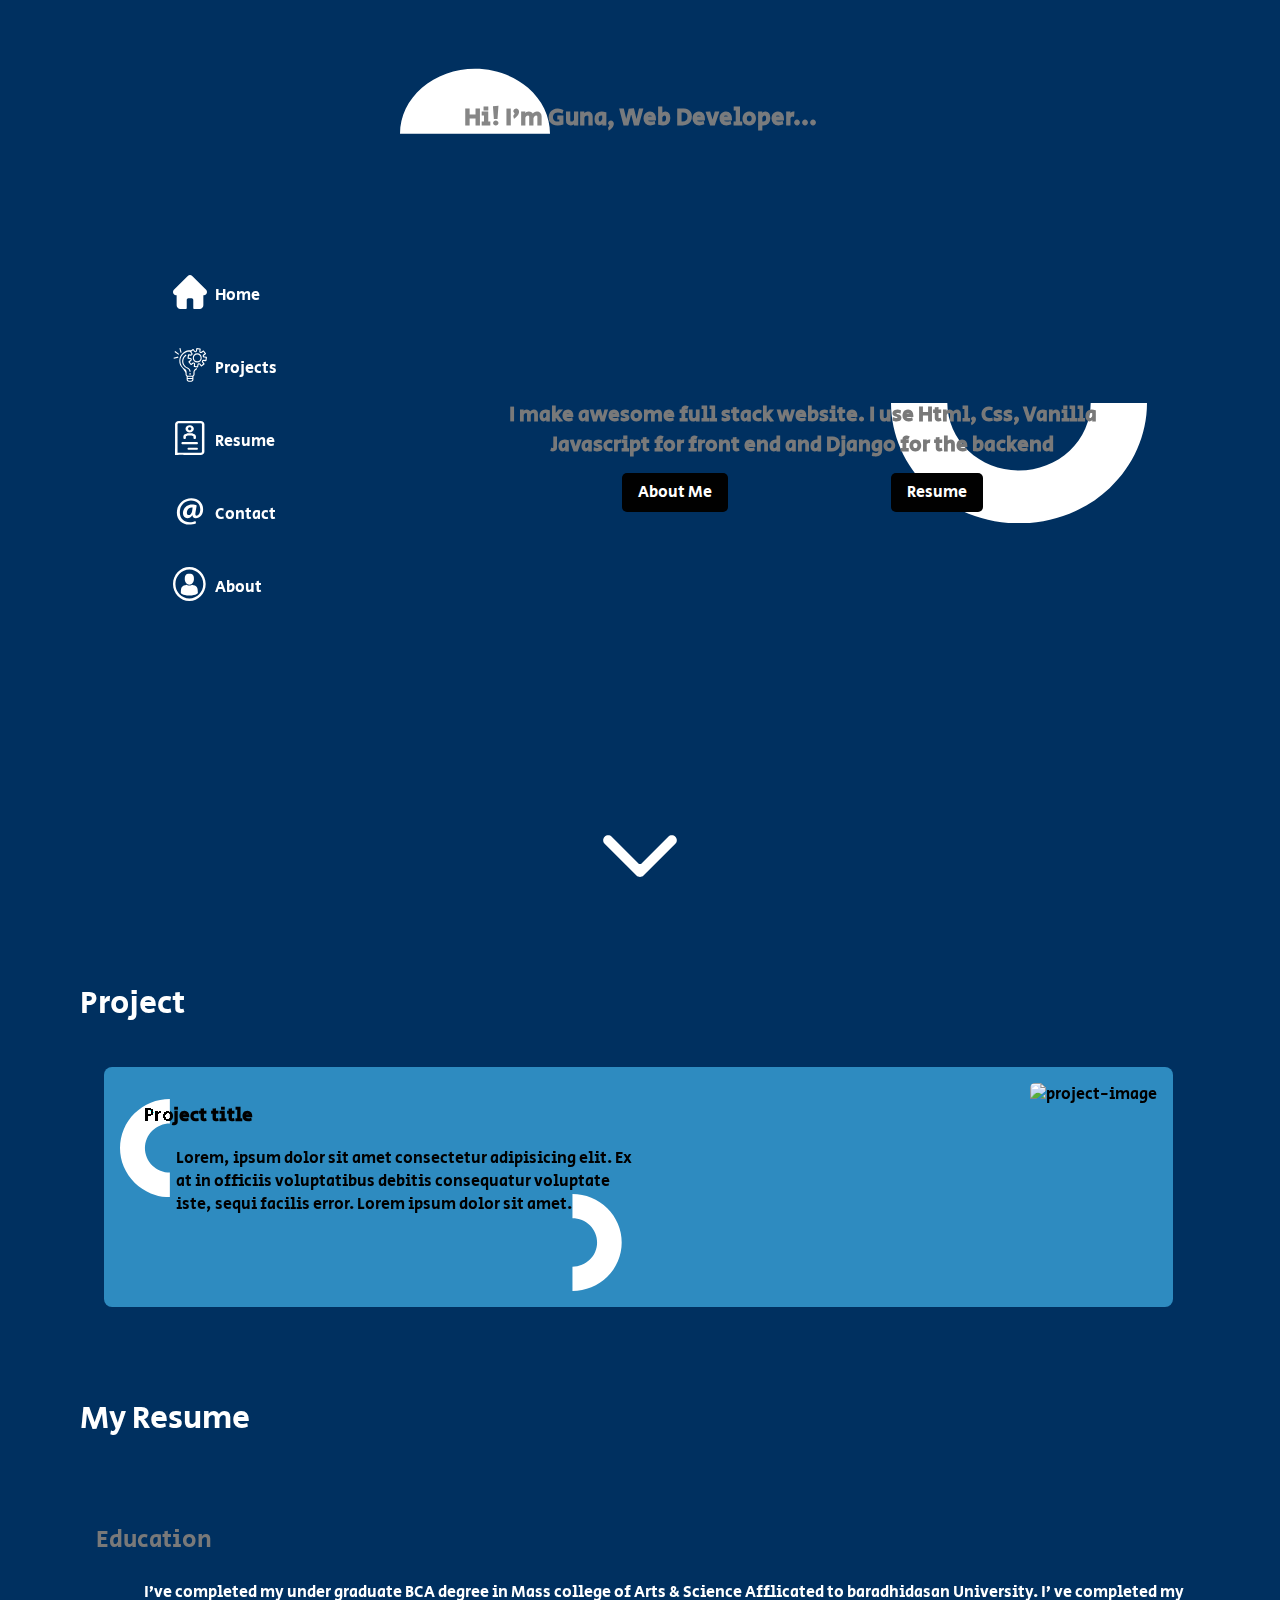
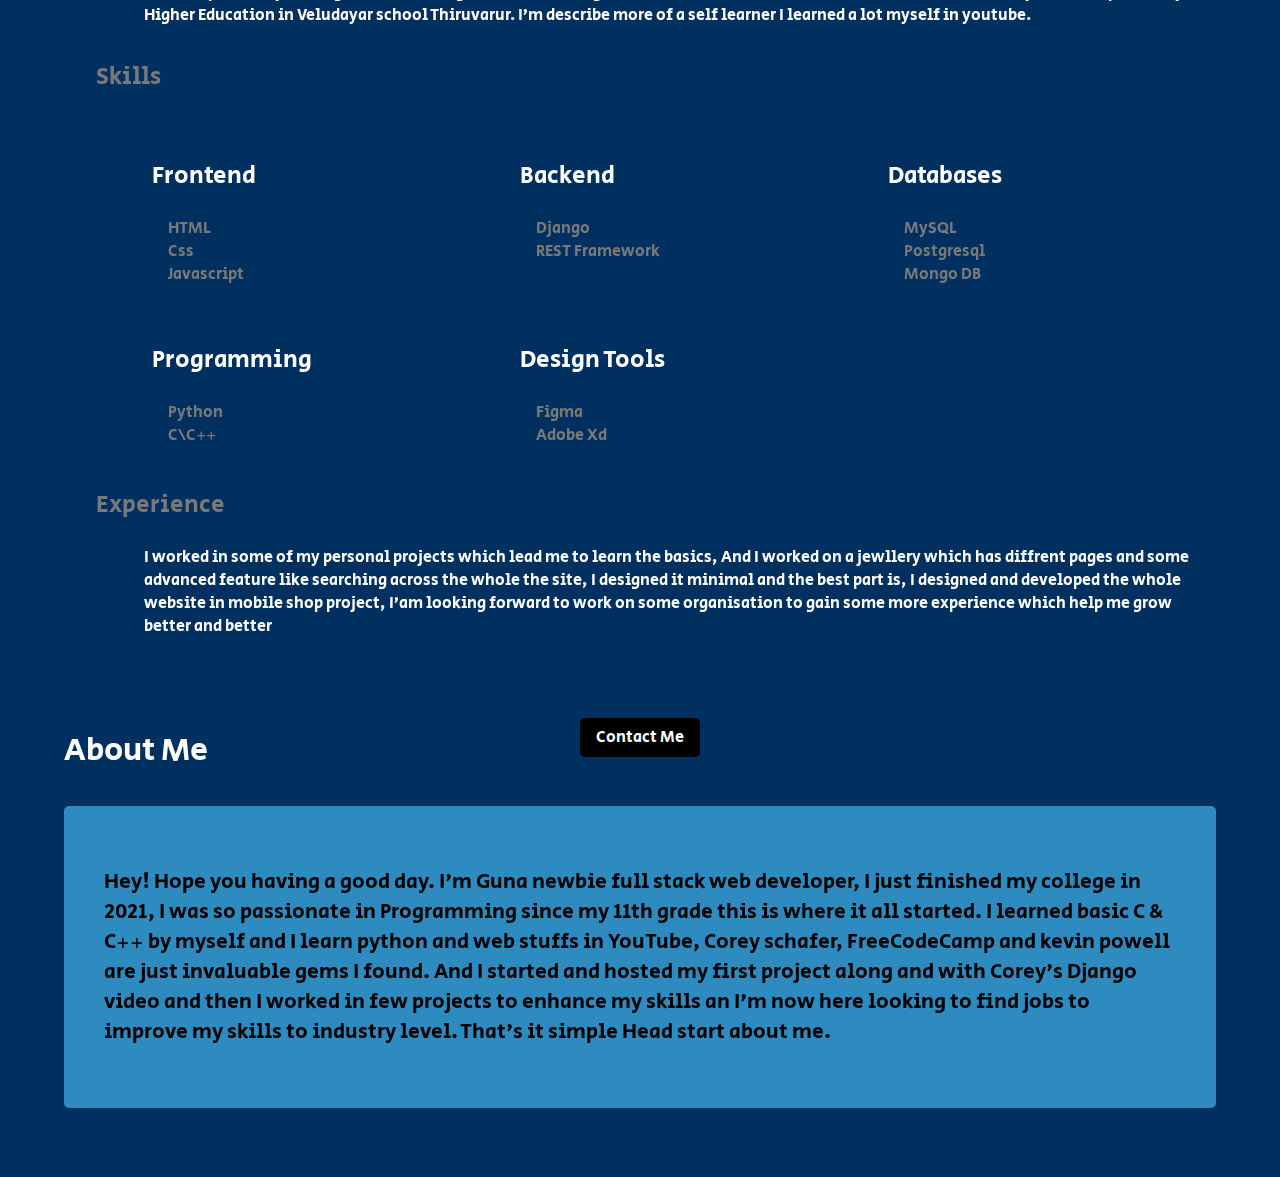
==== index.html @ f68b67ed "90% of front end work have been completed" ====
<!DOCTYPE html>
<html lang="en">
  <head>
    <meta charset="UTF-8" />
    <meta http-equiv="X-UA-Compatible" content="IE=edge" />
    <meta name="viewport" content="width=device-width, initial-scale=1.0" />
    <link rel="stylesheet" href="css/style.css">
    <link rel="shortcut icon" href="http://unsplash.it/100/100" type="image/x-icon">
    <title>Portfolio</title>
  </head>
  <body>
    <section class="home" id="home">
      <div class="hero-container">
        <div class="hero-text-container">
        <svg id="hero-eclipse" width="150" height="75" viewBox="0 0 225 98" fill="none" xmlns="http://www.w3.org/2000/svg">
            <path d="M225 97.5C225 71.6414 213.147 46.8419 192.05 28.5571C170.952 10.2723 142.337 1.95227e-06 112.5 0C82.6632 -1.95227e-06 54.0483 10.2723 32.9505 28.5571C11.8527 46.8419 4.50524e-06 71.6414 0 97.5L112.5 97.5H225Z" fill="white"/>
            </svg>            
        <h2 class="hero-text">Hi! I'm Guna, Web Developer...</h2>
      </div>
      </div>
      <div class="intro-container">
        <nav class="navbar">
          <ul class="links-container">
              <li class="links-1"><span><svg width="34" height="34" viewBox="0 0 34 34" fill="none" xmlns="http://www.w3.org/2000/svg"><path id="home-icon" d="M33.0833 14.7884C33.0825 14.7876 33.0818 14.7868 33.081 14.786L19.2117 0.917236C18.6205 0.325806 17.8345 0 16.9985 0C16.1624 0 15.3765 0.325546 14.785 0.916977L0.922978 14.7788C0.918309 14.7834 0.913639 14.7884 0.90897 14.793C-0.305019 16.014 -0.302944 17.9951 0.914937 19.2129C1.47135 19.7696 2.20623 20.092 2.99195 20.1258C3.02385 20.1289 3.05602 20.1304 3.08844 20.1304H3.64122V30.337C3.64122 32.3567 5.28452 34 7.30472 34H12.7308C13.2808 34 13.7269 33.5541 13.7269 33.0039V25.002C13.7269 24.0803 14.4766 23.3306 15.3982 23.3306H18.5987C19.5204 23.3306 20.27 24.0803 20.27 25.002V33.0039C20.27 33.5541 20.7159 34 21.2661 34H26.6922C28.7124 34 30.3557 32.3567 30.3557 30.337V20.1304H30.8683C31.7041 20.1304 32.4901 19.8049 33.0818 19.2135C34.3009 17.9935 34.3015 16.0091 33.0833 14.7884Z" fill="white"/></svg></span>
                 <a href="#">Home</a>
              </li>
            <li class="links-2"><span><svg width="34" height="34" viewBox="0 0 34 34" fill="none" xmlns="http://www.w3.org/2000/svg"><g id="project-icon"><g id="Group"><g id="Group_2"><path id="Vector" d="M33.4783 8.78305L33.477 8.78193L31.2824 8.46882C30.9739 8.42488 30.7595 8.1392 30.8034 7.83075C30.8245 7.68251 30.9037 7.54881 31.0235 7.45896L32.7972 6.12867C33.0465 5.94172 33.097 5.58813 32.91 5.33884L30.879 2.63085C30.6921 2.38156 30.3385 2.33107 30.0892 2.51802L28.316 3.84832C28.0678 4.03668 27.7139 3.98816 27.5256 3.73993C27.4341 3.61941 27.3949 3.46716 27.4168 3.31744L27.7304 1.12285C27.7746 0.81439 27.5605 0.52857 27.2521 0.484284L23.9026 0.00580259C23.5942 -0.0384842 23.3082 0.175616 23.264 0.484072L22.9503 2.67881C22.9063 2.98726 22.6207 3.20172 22.3122 3.15778C22.164 3.1367 22.0303 3.0575 21.9404 2.93776L20.6107 1.16403C20.4237 0.91474 20.0702 0.864247 19.8209 1.0512L18.1256 2.32339C17.3586 2.24186 16.5851 2.24186 15.8181 2.32339C10.7952 2.89749 6.85632 6.90319 6.3667 11.935C6.35147 12.0947 6.34583 12.2532 6.33793 12.4118L6.42932 14.4788C6.68997 16.5459 7.55352 17.3927 7.5 17.655L10.2882 21.3001L11.8616 22.7021C12.0366 22.5 10.4807 20.3075 10.2882 20.5L11.8616 22.7021C11.6694 22.8945 12.3686 24.5564 12.5228 24.7805L12.4537 24.564C12.1943 24.6208 12.635 24.5116 12.6355 24.7771L12.4537 24.564C12.4536 24.8308 12.4968 24.7255 12.7579 24.7805L12.6355 24.7771L12.5228 24C12.3685 24.224 12.4433 24.5846 12.6355 24.7771L12.7949 24.4485C12.9874 24.6411 12.3125 24.6547 12.5366 24.5L12.6355 24.7771L11.8616 22.7021C11.9152 22.9643 12.7689 26.4995 13.0366 26.5L12.9623 26.6045C13.2292 26.6047 12.9073 24.2611 12.9623 24L10.4623 21.0519L9.96231 20.5L7.5 17.655L10.2882 21.3001C10.5122 21.4544 12.5356 24.8774 12.728 24.6852L12.5228 24.908V26.5158C12.5254 27.3184 12.9554 28.0588 13.6512 28.4588V31.5933C13.6512 32.8396 14.6615 33.85 15.9078 33.85H18.1645C19.4108 33.85 20.4211 32.8396 20.4211 31.5933V28.4588C21.117 28.0588 21.5469 27.3184 21.5495 26.5158V24.2829C21.5648 23.3433 22.0563 22.4759 22.8544 21.98C23.3226 21.6762 23.7666 21.3367 24.1824 20.9645L23.4298 20.1239C23.0578 20.4573 22.6604 20.7612 22.2411 21.0327C21.1209 21.7358 20.4352 22.9603 20.4211 24.2829V26.5158C20.4211 27.139 19.916 27.6442 19.2928 27.6442H14.7795C14.1563 27.6442 13.6512 27.139 13.6512 26.5158V24.2361C13.6381 22.9385 12.9632 21.7377 11.8616 21.0519C7.39016 18.2422 6.04294 12.3398 8.85262 7.86826C10.5959 5.09392 13.6383 3.40531 16.9149 3.3936C16.9065 3.4137 16.8991 3.43422 16.8929 3.4551C16.8719 3.60319 16.9107 3.75361 17.0006 3.87314L18.3303 5.64631C18.4705 5.82776 18.484 6.07697 18.3642 6.27253C18.2488 6.46928 18.0258 6.57661 17.8 6.54389L15.6054 6.23022C15.297 6.186 15.0112 6.40017 14.9669 6.70856L14.4878 10.0598C14.4436 10.3681 14.6578 10.654 14.9662 10.6983L17.1614 11.0121C17.4699 11.056 17.6843 11.3417 17.6404 11.6501C17.6193 11.7984 17.5401 11.9321 17.4203 12.0219L15.6472 13.3516C15.3979 13.5386 15.3474 13.8922 15.5344 14.1415L17.5653 16.8495C17.7523 17.0988 18.1059 17.1492 18.3552 16.9623L20.1289 15.6326C20.3784 15.446 20.732 15.497 20.9186 15.7465C21.0079 15.8659 21.0463 16.0158 21.0254 16.1634L20.7122 18.358C20.668 18.6664 20.8821 18.9524 21.1905 18.9967L24.5418 19.4756C24.5682 19.479 24.5947 19.4807 24.6213 19.4807C24.9022 19.4811 25.1405 19.2747 25.1804 18.9967L25.4935 16.8021C25.5375 16.4936 25.8231 16.2792 26.1316 16.3231C26.2798 16.3442 26.4135 16.4234 26.5034 16.5431L27.8337 18.3163C28.0206 18.5656 28.3742 18.6161 28.6235 18.4291L31.3315 16.3981C31.5808 16.2112 31.6313 15.8576 31.4443 15.6083L30.1146 13.8351C29.975 13.6534 29.9616 13.4046 30.0807 13.2089C30.1936 13.0096 30.4187 12.9015 30.6449 12.9381L32.8395 13.2512C33.1479 13.2955 33.4338 13.0813 33.4781 12.773L33.9565 9.42169C34.0008 9.11323 33.7867 8.82734 33.4783 8.78305ZM14.7795 28.7725H19.2928V29.9008H14.7795V28.7725ZM14.7795 31.0291H19.2928V31.5933C19.2928 32.2165 18.7877 32.7216 18.1645 32.7216H15.9078C15.2846 32.7216 14.7795 32.2165 14.7795 31.5933V31.0291ZM32.4378 12.0529L30.8017 11.8194C29.8764 11.6872 29.0191 12.3303 28.887 13.2556C28.8235 13.6999 28.9392 14.1514 29.2085 14.5104L30.1998 15.8323L28.3945 17.1863L27.4027 15.865C26.8419 15.1171 25.781 14.9654 25.0332 15.5262C24.6741 15.7955 24.4367 16.1964 24.3731 16.6407L24.1446 18.2791L21.9111 17.9597L22.1447 16.3237C22.2772 15.3984 21.6344 14.5408 20.7091 14.4084C20.2645 14.3447 19.8129 14.4604 19.4536 14.7299L18.1318 15.7211L16.7778 13.9158L18.099 12.924C18.8469 12.3632 18.9986 11.3024 18.4378 10.5546C18.1686 10.1955 17.7677 9.95807 17.3233 9.89446L15.6872 9.66089L16.0066 7.42737L17.6426 7.66093C18.5679 7.79344 19.4255 7.15072 19.5579 6.22542C19.6216 5.78079 19.5059 5.32918 19.2364 4.96987L18.2418 3.64691L20.0471 2.29292L21.0389 3.61475C21.5997 4.36262 22.6605 4.51431 23.4083 3.95354C23.7674 3.68429 24.0048 3.28338 24.0684 2.83903L24.302 1.20296L26.5355 1.52171L26.302 3.15778C26.1698 4.08315 26.8128 4.9404 27.7382 5.07255C28.1825 5.13602 28.6339 5.02037 28.993 4.75098L30.3149 3.75974L31.6689 5.56507L30.347 6.55687C29.5992 7.11764 29.4475 8.17848 30.0082 8.92628C30.2775 9.28537 30.6784 9.52281 31.1227 9.58642L32.7588 9.81999L32.4378 12.0529Z" fill="white"/></g></g><g id="Group_3"><g id="Group_4"><path id="Vector_2" d="M24.259 5.37161C21.7664 5.37161 19.7457 7.3923 19.7457 9.88492C19.7457 12.3775 21.7664 14.3982 24.259 14.3982C26.7516 14.3982 28.7723 12.3775 28.7723 9.88492C28.7695 7.39343 26.7505 5.37436 24.259 5.37161ZM24.259 13.2699C22.3895 13.2699 20.8741 11.7544 20.8741 9.88492C20.8741 8.01542 22.3895 6.49994 24.259 6.49994C26.1285 6.49994 27.644 8.01542 27.644 9.88492C27.6418 11.7535 26.1276 13.2677 24.259 13.2699Z" fill="white"/></g></g><g id="Group_5"><g id="Group_6"><path id="Vector_3" d="M17.638 24.9684H16.5096V26.6609H17.638V24.9684Z" fill="white"/></g></g><g id="Group_7"><g id="Group_8"><path id="Vector_4" d="M14.6062 19.4277C11.1235 18.0672 9.40318 14.1411 10.7637 10.6584C11.2909 9.30897 12.2371 8.16421 13.4632 7.39244L12.8601 6.43787C9.16934 8.763 8.06224 13.6398 10.3874 17.3306C11.2878 18.76 12.6229 19.863 14.1966 20.4776C15.5895 21.0113 16.5093 22.3484 16.5097 23.84H17.638C17.6398 21.883 16.4337 20.1278 14.6062 19.4277Z" fill="white"/></g></g><g id="Group_9"><g id="Group_10"><path id="Vector_5" d="M5.08904 8.62419L0.57605 9.75232L0.849532 10.8464L5.36253 9.71823L5.08904 8.62419Z" fill="white"/></g></g><g id="Group_11"><g id="Group_12"><path id="Vector_6" d="M2.1687 3.07182L1.51324 3.98948L5.46207 6.81001L6.11753 5.89235L2.1687 3.07182Z" fill="white"/></g></g><g id="Group_13"><g id="Group_14"><path id="Vector_7" d="M7.44023 0.00470479L6.34711 0.284191L7.50097 4.79715L8.59409 4.51766L7.44023 0.00470479Z" fill="white"/></g></g></g></svg></span>
               <a href="#projects">Projects</a>
            </li>
            <li class="links-3">
              <span><svg width="34" height="34" viewBox="0 0 34 34" fill="none" xmlns="http://www.w3.org/2000/svg"><g id="resume-icon"><g id="Group 5"><path id="Vector" d="M27.6845 0H5.78537C3.72996 0 2.05786 1.47536 2.05786 3.28879C2.05786 27.7459 2.05885 26.6087 2.05784 26.6529C2.05326 26.8515 1.93002 33.8708 2.05784 33.9841C2.13534 34.0528 10.0444 33.6817 10.1542 33.7561C10.6451 34.0897 9.89045 33.9841 27.6845 33.9841C29.7399 33.9841 31.412 32.5088 31.412 30.6953V3.28879C31.412 1.47536 29.7399 0 27.6845 0ZM28.927 30.6953C28.927 31.2998 28.3696 31.7916 27.6845 31.7916H12.1532H10.3923C3.76575 31.7916 5.22912 31.7916 4.54287 31.7916V25.077V3.28879C4.54287 2.68434 5.10029 2.19252 5.78537 2.19252H27.6845C28.3696 2.19252 28.927 2.68434 28.927 3.28879V30.6953ZM24.9665 22.1308C24.9665 22.7362 24.4103 23.2271 23.724 23.2271H9.6682C8.98195 23.2271 8.4257 22.7362 8.4257 22.1308C8.4257 21.5254 8.98195 21.0345 9.6682 21.0345H23.724C24.4103 21.0345 24.9665 21.5254 24.9665 22.1308ZM24.9665 27.7491C24.9665 28.3546 24.4103 28.8454 23.724 28.8454H15.7254C15.0392 28.8454 14.4829 28.3546 14.4829 27.7491C14.4829 27.1437 15.0392 26.6529 15.7254 26.6529H23.724C24.4103 26.6529 24.9665 27.1437 24.9665 27.7491ZM16.684 11.516C18.9899 11.516 20.866 9.86081 20.866 7.82629C20.866 5.79176 18.99 4.13654 16.684 4.13654C14.378 4.13654 12.502 5.79176 12.502 7.82629C12.502 9.86081 14.3781 11.516 16.684 11.516ZM16.684 6.32907C17.6197 6.32907 18.381 7.00073 18.381 7.82629C18.381 8.65184 17.6197 9.32351 16.684 9.32351C15.7483 9.32351 14.9871 8.65184 14.9871 7.82629C14.9871 7.00073 15.7483 6.32907 16.684 6.32907ZM10.3924 16.8859V15.3828C10.3924 14.4349 11.0263 13.5726 12.0074 13.1861L13.978 12.4097C14.3084 12.2795 14.077 12.3145 18.8553 12.3145C19.2046 12.3145 19.1926 12.343 21.3325 13.186C22.3136 13.5726 22.9475 14.4348 22.9475 15.3828V16.8859C22.9475 17.4913 22.3912 17.9821 21.705 17.9821C21.0187 17.9821 20.4625 17.4913 20.4625 16.8859V15.3828C20.4625 15.2987 20.4062 15.2223 20.3193 15.188L18.5904 14.507H14.7494L13.0205 15.188C12.9335 15.2223 12.8773 15.2988 12.8773 15.3828V16.8859C12.8773 17.4913 12.321 17.9821 11.6348 17.9821C10.9485 17.9821 10.3924 17.4913 10.3924 16.8859Z" fill="white"/></g></g></svg></span> 
              <a href="#resume">Resume</a>
            </li>
            <li class="links-4">
              <span><svg width="34" height="34" viewBox="0 0 44 35" fill="none" xmlns="http://www.w3.org/2000/svg"><g id="at-icon"><path id="Vector" d="M29.8964 33.2416C26.8789 34.5607 24.2633 35 20.6922 35C12.3435 35 5 29.1865 5 19.6123C5 9.64662 12.4436 1 23.811 1C32.6629 1 39 6.91122 39 15.118C39 22.25 34.8759 26.7444 29.4441 26.7444C27.0801 26.7444 25.3704 25.5719 25.1188 22.9826H25.0181C23.4593 25.4742 21.196 26.7444 18.5301 26.7444C15.2609 26.7444 12.897 24.3994 12.897 20.3933C12.897 14.4337 17.4236 9.01125 24.6659 9.01125C26.8789 9.01125 29.3932 9.54887 30.6512 10.2326L29.1427 19.2702C28.6401 22.1517 28.9918 23.4713 30.4002 23.5197C32.5629 23.5686 35.2785 20.8815 35.2785 15.2641C35.2785 8.9135 31.0538 3.97925 23.2575 3.97925C15.5629 3.97925 8.82269 9.84159 8.82269 19.1719C8.82269 27.3298 14.2042 31.9708 21.6986 31.9708C24.2639 31.9708 26.9801 31.4337 28.9912 30.4073L29.8964 33.2416ZM25.4201 13.0663C25.0176 12.9685 24.5144 12.8708 23.8608 12.8708C20.5418 12.8708 17.9257 16.0461 17.9257 19.8073C17.9257 21.6635 18.7812 22.836 20.4406 22.836C22.3014 22.836 24.2633 20.5399 24.7156 17.7068L25.4201 13.0663Z" fill="white"/></g></svg></span>  
              <a href="#">Contact</a>
            </li>
            <li class="links-5">
              <span><svg width="34" height="34" viewBox="0 0 34 34" fill="none" xmlns="http://www.w3.org/2000/svg"><g id="contact-icon"><g id="Group"><path id="Vector" d="M16.3462 17.68C18.8738 17.68 20.9231 15.1406 20.9231 12.0081C20.9231 8.87548 20.2503 6.79999 16.3462 6.79999C12.4422 6.79999 11.7692 8.87548 11.7692 12.0081C11.7692 15.1406 13.8185 17.68 16.3462 17.68Z" fill="white"/><path id="Vector_2" d="M3.92451 29.3229C3.92329 29.0429 3.92206 29.244 3.92451 29.3229V29.3229Z" fill="white"/><path id="Vector_3" d="M29.7816 29.5415C29.7854 29.4649 29.7829 29.0098 29.7816 29.5415V29.5415Z" fill="white"/><path id="Vector_4" d="M24.8366 25.3007C24.7533 20.1 24.0664 18.6181 18.8106 17.68C18.8106 17.68 18.0707 18.6123 16.3463 18.6123C14.6219 18.6123 13.8819 17.68 13.8819 17.68C8.68343 18.6078 7.95483 20.0678 7.85903 25.1318C7.85118 25.5453 7.84754 25.567 7.84613 25.519C7.84645 25.609 7.84683 25.7753 7.84683 26.0654C7.84683 26.0654 9.09812 28.56 16.3463 28.56C23.5944 28.56 24.8458 26.0654 24.8458 26.0654C24.8458 25.879 24.8459 25.7494 24.8461 25.6613C24.8447 25.6909 24.8419 25.6334 24.8366 25.3007Z" fill="white"/><path id="Ellipse 3" d="M32.6923 17C32.6923 26.3888 25.3739 34 16.3462 34C7.31842 34 0 26.3888 0 17C0 7.61116 7.31842 0 16.3462 0C25.3739 0 32.6923 7.61116 32.6923 17ZM2.41714 17C2.41714 25.0005 8.65337 31.4862 16.3462 31.4862C24.0389 31.4862 30.2752 25.0005 30.2752 17C30.2752 8.9995 24.0389 2.51382 16.3462 2.51382C8.65337 2.51382 2.41714 8.9995 2.41714 17Z" fill="white"/></g></g></svg></span>  
              <a href="#">About</a>
            </li>
          </ul>
        </nav>
        <div class="intro-text-container">
          <p class="intro">
            <b>
              I make awesome full stack website. I use Html, Css, Vanilla<br/>
              Javascript for front end and Django for the backend
            </b>
          </p>
          <svg id="intro-eclipse" width="16rem" viewBox="0 0 389 183" fill="none" xmlns="http://www.w3.org/2000/svg"><path d="M389 0C389 48.5346 368.508 95.0814 332.032 129.401C295.556 163.72 246.085 183 194.5 183C142.915 183 93.4436 163.72 56.9677 129.401C20.4919 95.0814 7.78906e-06 48.5346 0 3.05176e-05L85.5667 1.52588e-05C85.5667 27.1827 97.0435 53.2521 117.473 72.4732C137.901 91.6943 165.609 102.493 194.5 102.493C223.391 102.493 251.099 91.6942 271.527 72.4732C291.956 53.2521 303.433 27.1827 303.433 0H389Z" fill="white"/></svg>
          <a href="#" class="btn-about-me btn">About Me</a>
          <a href="#resume" class="btn-resume btn">Resume</a>
        </div>
      </div>
      <div class="arrow">
        <a href="#projects">
        <svg width="74" height="42" viewBox="0 0 74 42" fill="none" xmlns="http://www.w3.org/2000/svg"><path d="M33.4645 40.5355C35.4171 42.4882 38.5829 42.4882 40.5355 40.5355L72.3553 8.71573C74.308 6.76311 74.308 3.59728 72.3553 1.64466C70.4027 -0.307961 67.2369 -0.307961 65.2843 1.64466L37 29.9289L8.71573 1.64466C6.76311 -0.307961 3.59728 -0.307961 1.64466 1.64466C-0.307961 3.59728 -0.307961 6.76311 1.64466 8.71573L33.4645 40.5355ZM32 29V37H42V29H32Z" fill="white"/></svg>
      </a>
      </div>
    </section>
    <section class="projects" id="projects">
      <p class="title">Project</p>
      <div class="container-pro">
      <div class="projects-container frst-container">
        <div class="project-text">
          <svg class="project-eclipse1" width="50" viewBox="0 0 81 159" fill="none" xmlns="http://www.w3.org/2000/svg"><path id="project-eclipse1" d="M80.7562 0C70.1511 0 59.6499 2.05634 49.8521 6.05157C40.0543 10.0468 31.1518 15.9028 23.6529 23.285C16.154 30.6673 10.2056 39.4313 6.1472 49.0767C2.08882 58.7221 -4.63562e-07 69.0599 0 79.5C4.63562e-07 89.9401 2.08882 100.278 6.1472 109.923C10.2056 119.569 16.154 128.333 23.6529 135.715C31.1518 143.097 40.0543 148.953 49.8521 152.948C59.6499 156.944 70.1511 159 80.7562 159L80.7562 119.25C75.4537 119.25 70.2031 118.222 65.3042 116.224C60.4053 114.227 55.954 111.299 52.2046 107.607C48.4551 103.916 45.4809 99.5344 43.4517 94.7117C41.4225 89.889 40.3781 84.72 40.3781 79.5C40.3781 74.28 41.4225 69.111 43.4517 64.2883C45.4809 59.4656 48.4551 55.0836 52.2046 51.3925C55.954 47.7014 60.4053 44.7734 65.3042 42.7758C70.2031 40.7782 75.4537 39.75 80.7562 39.75V0Z" fill="white"/></svg>
          <h3 class="project-title">Project title</h3>
          <p class="project-description">Lorem, ipsum dolor sit amet consectetur adipisicing elit. Ex at in officiis voluptatibus debitis consequatur voluptate iste, sequi facilis error. Lorem ipsum dolor sit amet.</p>
          <svg class="project-eclipse2" width="50" viewBox="0 0 82 159" fill="none" xmlns="http://www.w3.org/2000/svg"><path id="project-eclipse2" d="M0.756203 159C11.3613 159 21.8625 156.944 31.6603 152.948C41.458 148.953 50.3605 143.097 57.8595 135.715C65.3584 128.333 71.3068 119.569 75.3652 109.923C79.4236 100.278 81.5124 89.9401 81.5124 79.5C81.5124 69.0599 79.4236 58.722 75.3652 49.0767C71.3068 39.4313 65.3584 30.6673 57.8594 23.285C50.3605 15.9028 41.458 10.0468 31.6603 6.05157C21.8625 2.05633 11.3613 -9.12701e-07 0.756195 0L0.756203 39.75C6.05872 39.75 11.3093 40.7782 16.2082 42.7758C21.1071 44.7734 25.5584 47.7014 29.3078 51.3925C33.0573 55.0836 36.0315 59.4656 38.0607 64.2883C40.0899 69.111 41.1343 74.28 41.1343 79.5C41.1343 84.72 40.0899 89.889 38.0607 94.7117C36.0315 99.5344 33.0573 103.916 29.3078 107.607C25.5584 111.299 21.1071 114.227 16.2082 116.224C11.3093 118.222 6.05873 119.25 0.756203 119.25V159Z" fill="white"/></svg>
        </div>
        <img class="project-image" src="http://unsplash.it/150/200" alt="project-image">
      </div>
      <div class="projects-container">
        <div class="project-text">
          <svg class="project-eclipse1" width="50" viewBox="0 0 81 159" fill="none" xmlns="http://www.w3.org/2000/svg"><path id="project-eclipse1" d="M80.7562 0C70.1511 0 59.6499 2.05634 49.8521 6.05157C40.0543 10.0468 31.1518 15.9028 23.6529 23.285C16.154 30.6673 10.2056 39.4313 6.1472 49.0767C2.08882 58.7221 -4.63562e-07 69.0599 0 79.5C4.63562e-07 89.9401 2.08882 100.278 6.1472 109.923C10.2056 119.569 16.154 128.333 23.6529 135.715C31.1518 143.097 40.0543 148.953 49.8521 152.948C59.6499 156.944 70.1511 159 80.7562 159L80.7562 119.25C75.4537 119.25 70.2031 118.222 65.3042 116.224C60.4053 114.227 55.954 111.299 52.2046 107.607C48.4551 103.916 45.4809 99.5344 43.4517 94.7117C41.4225 89.889 40.3781 84.72 40.3781 79.5C40.3781 74.28 41.4225 69.111 43.4517 64.2883C45.4809 59.4656 48.4551 55.0836 52.2046 51.3925C55.954 47.7014 60.4053 44.7734 65.3042 42.7758C70.2031 40.7782 75.4537 39.75 80.7562 39.75V0Z" fill="white"/></svg>
          <h3 class="project-title">Project title</h3>
          <p class="project-description">Lorem, ipsum dolor sit amet consectetur adipisicing elit. Ex at in officiis voluptatibus debitis consequatur voluptate iste, sequi facilis error. Lorem ipsum dolor sit amet.</p>
          <svg class="project-eclipse2" width="50" viewBox="0 0 82 159" fill="none" xmlns="http://www.w3.org/2000/svg"><path id="project-eclipse2" d="M0.756203 159C11.3613 159 21.8625 156.944 31.6603 152.948C41.458 148.953 50.3605 143.097 57.8595 135.715C65.3584 128.333 71.3068 119.569 75.3652 109.923C79.4236 100.278 81.5124 89.9401 81.5124 79.5C81.5124 69.0599 79.4236 58.722 75.3652 49.0767C71.3068 39.4313 65.3584 30.6673 57.8594 23.285C50.3605 15.9028 41.458 10.0468 31.6603 6.05157C21.8625 2.05633 11.3613 -9.12701e-07 0.756195 0L0.756203 39.75C6.05872 39.75 11.3093 40.7782 16.2082 42.7758C21.1071 44.7734 25.5584 47.7014 29.3078 51.3925C33.0573 55.0836 36.0315 59.4656 38.0607 64.2883C40.0899 69.111 41.1343 74.28 41.1343 79.5C41.1343 84.72 40.0899 89.889 38.0607 94.7117C36.0315 99.5344 33.0573 103.916 29.3078 107.607C25.5584 111.299 21.1071 114.227 16.2082 116.224C11.3093 118.222 6.05873 119.25 0.756203 119.25V159Z" fill="white"/></svg>
        </div>
        <img class="project-image" src="http://unsplash.it/150/200" alt="project-image">
      </div><div class="projects-container">
        <div class="project-text">
          <svg class="project-eclipse1" width="50" viewBox="0 0 81 159" fill="none" xmlns="http://www.w3.org/2000/svg"><path id="project-eclipse1" d="M80.7562 0C70.1511 0 59.6499 2.05634 49.8521 6.05157C40.0543 10.0468 31.1518 15.9028 23.6529 23.285C16.154 30.6673 10.2056 39.4313 6.1472 49.0767C2.08882 58.7221 -4.63562e-07 69.0599 0 79.5C4.63562e-07 89.9401 2.08882 100.278 6.1472 109.923C10.2056 119.569 16.154 128.333 23.6529 135.715C31.1518 143.097 40.0543 148.953 49.8521 152.948C59.6499 156.944 70.1511 159 80.7562 159L80.7562 119.25C75.4537 119.25 70.2031 118.222 65.3042 116.224C60.4053 114.227 55.954 111.299 52.2046 107.607C48.4551 103.916 45.4809 99.5344 43.4517 94.7117C41.4225 89.889 40.3781 84.72 40.3781 79.5C40.3781 74.28 41.4225 69.111 43.4517 64.2883C45.4809 59.4656 48.4551 55.0836 52.2046 51.3925C55.954 47.7014 60.4053 44.7734 65.3042 42.7758C70.2031 40.7782 75.4537 39.75 80.7562 39.75V0Z" fill="white"/></svg>
          <h3 class="project-title">Project title</h3>
          <p class="project-description">Lorem, ipsum dolor sit amet consectetur adipisicing elit. Ex at in officiis voluptatibus debitis consequatur voluptate iste, sequi facilis error. Lorem ipsum dolor sit amet.</p>
          <svg class="project-eclipse2" width="50" viewBox="0 0 82 159" fill="none" xmlns="http://www.w3.org/2000/svg"><path id="project-eclipse2" d="M0.756203 159C11.3613 159 21.8625 156.944 31.6603 152.948C41.458 148.953 50.3605 143.097 57.8595 135.715C65.3584 128.333 71.3068 119.569 75.3652 109.923C79.4236 100.278 81.5124 89.9401 81.5124 79.5C81.5124 69.0599 79.4236 58.722 75.3652 49.0767C71.3068 39.4313 65.3584 30.6673 57.8594 23.285C50.3605 15.9028 41.458 10.0468 31.6603 6.05157C21.8625 2.05633 11.3613 -9.12701e-07 0.756195 0L0.756203 39.75C6.05872 39.75 11.3093 40.7782 16.2082 42.7758C21.1071 44.7734 25.5584 47.7014 29.3078 51.3925C33.0573 55.0836 36.0315 59.4656 38.0607 64.2883C40.0899 69.111 41.1343 74.28 41.1343 79.5C41.1343 84.72 40.0899 89.889 38.0607 94.7117C36.0315 99.5344 33.0573 103.916 29.3078 107.607C25.5584 111.299 21.1071 114.227 16.2082 116.224C11.3093 118.222 6.05873 119.25 0.756203 119.25V159Z" fill="white"/></svg>
        </div>
        <img class="project-image" src="http://unsplash.it/150/200" alt="project-image">
      </div>
    </div>
    </section>
    <section class="resume" id="resume">
      <p class="resume-title">My Resume</p>
      <div class="education">
        <p class="edu-title">Education</p>
        <p class="edu-description">I’ve  completed my under graduate BCA degree in Mass college of Arts & Science  Afflicated to baradhidasan University.  I’ ve completed my Higher Education in Veludayar school Thiruvarur. I’m describe more of a self learner I learned a lot myself in youtube.</p>
      </div>
      <div class="skills">
        <p class="sk-title">Skills</p>
        <div class="skills-list">
        <ul class="sk-ul">
          <p class="sk-tit">Frontend</p>
          <li>HTML</li>
          <li>Css</li>
          <li>Javascript</li>
        </ul>
        <ul class="sk-ul">
          <p class="sk-tit">Backend</p>
          <li>Django</li>
          <li>REST Framework</li>
        </ul>
        <ul class="sk-ul">
          <p class="sk-tit">Databases</p>
          <li>MySQL</li>
          <li>Postgresql</li>
          <li>Mongo DB</li>
        </ul>
        <ul class="sk-ul">
          <p class="sk-tit">Programming</p>
          <li>Python</li>
          <li>C\C++</li>
        </ul>
        <ul class="sk-ul">
          <p class="sk-tit">Design Tools</p>
          <li>Figma</li>
          <li>Adobe Xd</li>
        </ul>
      </div>
      </div>
      <div class="experience">
        <p class="exp">Experience</p>
        <p class="exp-description">I worked in some of my personal projects which lead me to learn the basics, And I worked on a jewllery which has diffrent pages and some advanced feature like searching across the whole the site, I designed it minimal and the best part is, I designed and developed the whole website in mobile shop project, I’am looking forward to work on some organisation to gain some more experience which help me grow better and better</p>
      </div>
      <div class="resB">
        <a href="#" class="res-btn btn">Contact Me</a>
      </div>
    </section>
    <section class="about">
      <p class="about-title">About Me</p>
      <div class="about-container">
        <p class="about-content">
          Hey! Hope you having a good day. I'm Guna newbie full stack web developer, I just finished my college in 2021, I was so passionate in Programming since my 11th grade this is where it all started. I learned basic C & C++ by myself and I learn python and web stuffs in YouTube, Corey schafer, FreeCodeCamp and kevin powell are just invaluable gems I found. And I started and hosted my first project along and with Corey's Django video and then I worked in few projects to enhance my skills an I'm now here looking to find jobs to improve my skills to industry level. That's it simple Head start about me.
        </p>
      </div>
    </section>
  </body>
</html>
---- css/style.css ----
@import url('https://fonts.googleapis.com/css2?family=Secular+One&display=swap');

:root{
    --main-color: #003060;
    --light-color: #fff;
    --dark-color: #010101;
    --accent-color: #797979;
    --card-color: #2E8BC0;
}

html::-webkit-scrollbar{
    background: var(--main-color);
    scroll-behavior: smooth;
}
::-webkit-scrollbar-thumb{
    background: var(--light-color);
}

html, body {
    margin: 0rem !important;
    padding: 0rem !important;
    scroll-behavior: smooth;
}

body{
    background-color: var(--main-color);
    font-family: 'Secular One', sans-serif;
    
}

/* ========================= home section =================================== */

/* home */
.home{
    height: 100vh;
}

.hero-container {
    display: flex;
    justify-content: center;
    width: 100%;
    margin-top: 5rem;
}

.hero-text-container{
    position: relative;
    width: max-content;
}

.hero-text {
    mix-blend-mode: exclusion;
    color: var(--accent-color);
}

#hero-eclipse {
    position: absolute;
    bottom: 1rem;
    left: -4rem;
}

#hero-eclipse:hover{
    cursor: pointer;
    transition: 1s ease;
    animation: rotate180 1s forwards;
}

/* intro */

.intro-container{
    display: flex;
    width: 100%;
    justify-content: space-evenly;
    margin: 5rem 0;
}

.intro{
    color: var(--accent-color);
    font-size: 1.3rem;
}

.intro-text-container{
    display: block;
    width: 45rem;
    text-align: center;
    margin: auto auto auto 0rem;
    position: relative;
}

#intro-eclipse{
    position: absolute;
    right: 1rem;
    top: 1.5rem;
    z-index: -1;
}

/* navbar */

.navbar{
    max-width: max-content;
    margin: 2rem 0 0 1rem;
    margin: auto;
}

.links-container {
    list-style-type: none;
    padding: 0;
    margin: 2rem;    
}

.links-container li {
    display: flex;
    align-items: center;
    margin: 1rem;
    color: var(--light-color);
}
.links-container li a{
    color: var(--light-color);
    text-decoration: none;
}

.links-container li span {
    margin: 0.5rem;
}

/* button */

.btn{
    font-family: 'Secular One', sans-serif;
    border: none;
    text-decoration: none;
    background: var(--dark-color);
    color: var(--light-color);
    padding: .5rem 1rem;
    border-radius: 5px;
    margin: 0 5rem;
    box-shadow: 3px -3px -1px black;
    transition: .5s ease-out all;
    position: relative;
}


.btn::before{
    content: '';
    background: #FD6A02;
    position: absolute;
    height: 3px;
    left: 0;
    top: 0;
    width: 0%;
}

.btn::after{
    content: '';
    position: absolute;
    height: 3px;
    width: 0%;
    right: 0;
    top: inherit;
    left: inherit;
    bottom: 0;
}

.btn:hover:before{
    width: 100%;
    transition: .5s ease-out all;
}

.btn:hover:after{
    width: 100%;
    background: #FD6A02;
    transition: .5s ease-out all;
}

.btn:hover{
    cursor: pointer;
    background: white;
    color: black;
}


/* arrow */

.arrow{
    width: 100%;
    display: grid;
    place-items: center;
    position: absolute;
    bottom: 01rem;
    transition: 1s ease-in-out;
    animation: giggle 1s infinite;
}

/* =========================== project section ======================================= */

.container-pro{
    display: flex;
}

.projects-container{
    min-width: 90%;
    display: grid;
    background: var(--card-color);
    height: 13rem;
    border-radius: .5rem;
    margin: 2.5rem;
    padding: 1rem;
    position: relative;
    grid-template-columns: 1fr 1fr;
    
}

.projects{
    width: 90%;
    margin: 0 auto;
    overflow-x: scroll;
}

.title{
    font-size: 2rem;
    color: white;
    margin: 0 1rem;
}

/* project title & eclipse */

.project-title{
    margin-left: 1.5rem;
    grid-column: span 2;
}

.project-text{
    position: relative;
}

.project-eclipse1{
    position: absolute;
    top: 1rem;
    mix-blend-mode: color-dodge;
}

.project-eclipse1:hover{
    animation: rotate180 1s forwards;
}

.project-eclipse2{
    position: absolute;
    right: 1rem;
    bottom: 0;
    mix-blend-mode: color-dodge;
}

.project-eclipse2:hover{
    animation: rotate90 1s forwards;
}

.project-description{
    margin-left: 3.5rem;
}

/* image */
.project-image{
    position: absolute;
    right: 0rem;
    top: 0;
    bottom: 0;
    border-radius: 5px;
    margin: 1rem;
}

/* ========================= resume section =============================== */
.resume{
    height: 100vh;
    width: 90%;
    margin: auto;
    margin-top: 3rem;
}

.resume-title{
    color: var(--light-color);
    font-size: 2rem;
    margin-left: 1rem;
}
/* educatio */
.education{
    margin: 2rem;
    margin-top: 5rem;
    color: white;
}

.edu-title{
    font-size: 1.5rem;
    color: var(--accent-color);
}

.edu-description{
    margin-left: 3rem;
}

/* skills */

.sk-title{
    color: var(--accent-color);
    font-size: 1.5rem;
    margin-left: 2rem;
}

.skills-list{
    display: grid;
    grid-template-columns: repeat(3, 1fr);
    margin-left: 3rem;
    list-style: none;
}

.sk-tit{
    color: var(--light-color);
    font-size: 1.5rem;
}
.sk-ul{
    list-style: none;
}

.sk-ul li{
    color: var(--accent-color);
    margin-left: 1rem;
}

/* experience */
.ecperience{
    margin: 1rem;
}

.exp{
    font-size: 1.5rem;
    margin-left: 2rem;
    color: var(--accent-color);
}

.exp-description{
    color: var(--light-color);
    margin-left: 5rem;
}

.resB{
    display: flex;
    justify-content: center;
    margin-top: 5rem;
}

/* ================================ About section ========================== */

.about{
    width: 90%;
    margin: auto;
    height: 50vh;
}

.about-title{
    color: var(--light-color);
    font-size: 2rem;
}
.about-container{
    background-color: var(--card-color);
    padding: 2.5rem;
    font-size: 1.3rem;
    border-radius: 5px;
}


/* ============================ keyframe ==================================== */

@keyframes giggle {
    30%, 40%{
        transform: translateY(-20%);
    }
    
}

@keyframes up10 {
    
    from{
        transform: translateY(-100%);
    }
    
    to{
        transform: translateY(-20%);
    }
}

@keyframes rotate90 {
    to{
        transform: rotate(90deg) rotateZ(0);
    }
}

@keyframes rotate180 {
    
    from {
        transform: rotate(0deg);
    }
    to{
        transform: rotate(-180deg);
    }
}

/* ======================= meadia query ===================================== */

@media screen and (max-width:550px){

    .intro{
        font-size: .7rem;
    }

    .links-container li a{
        display: none;
    }
}
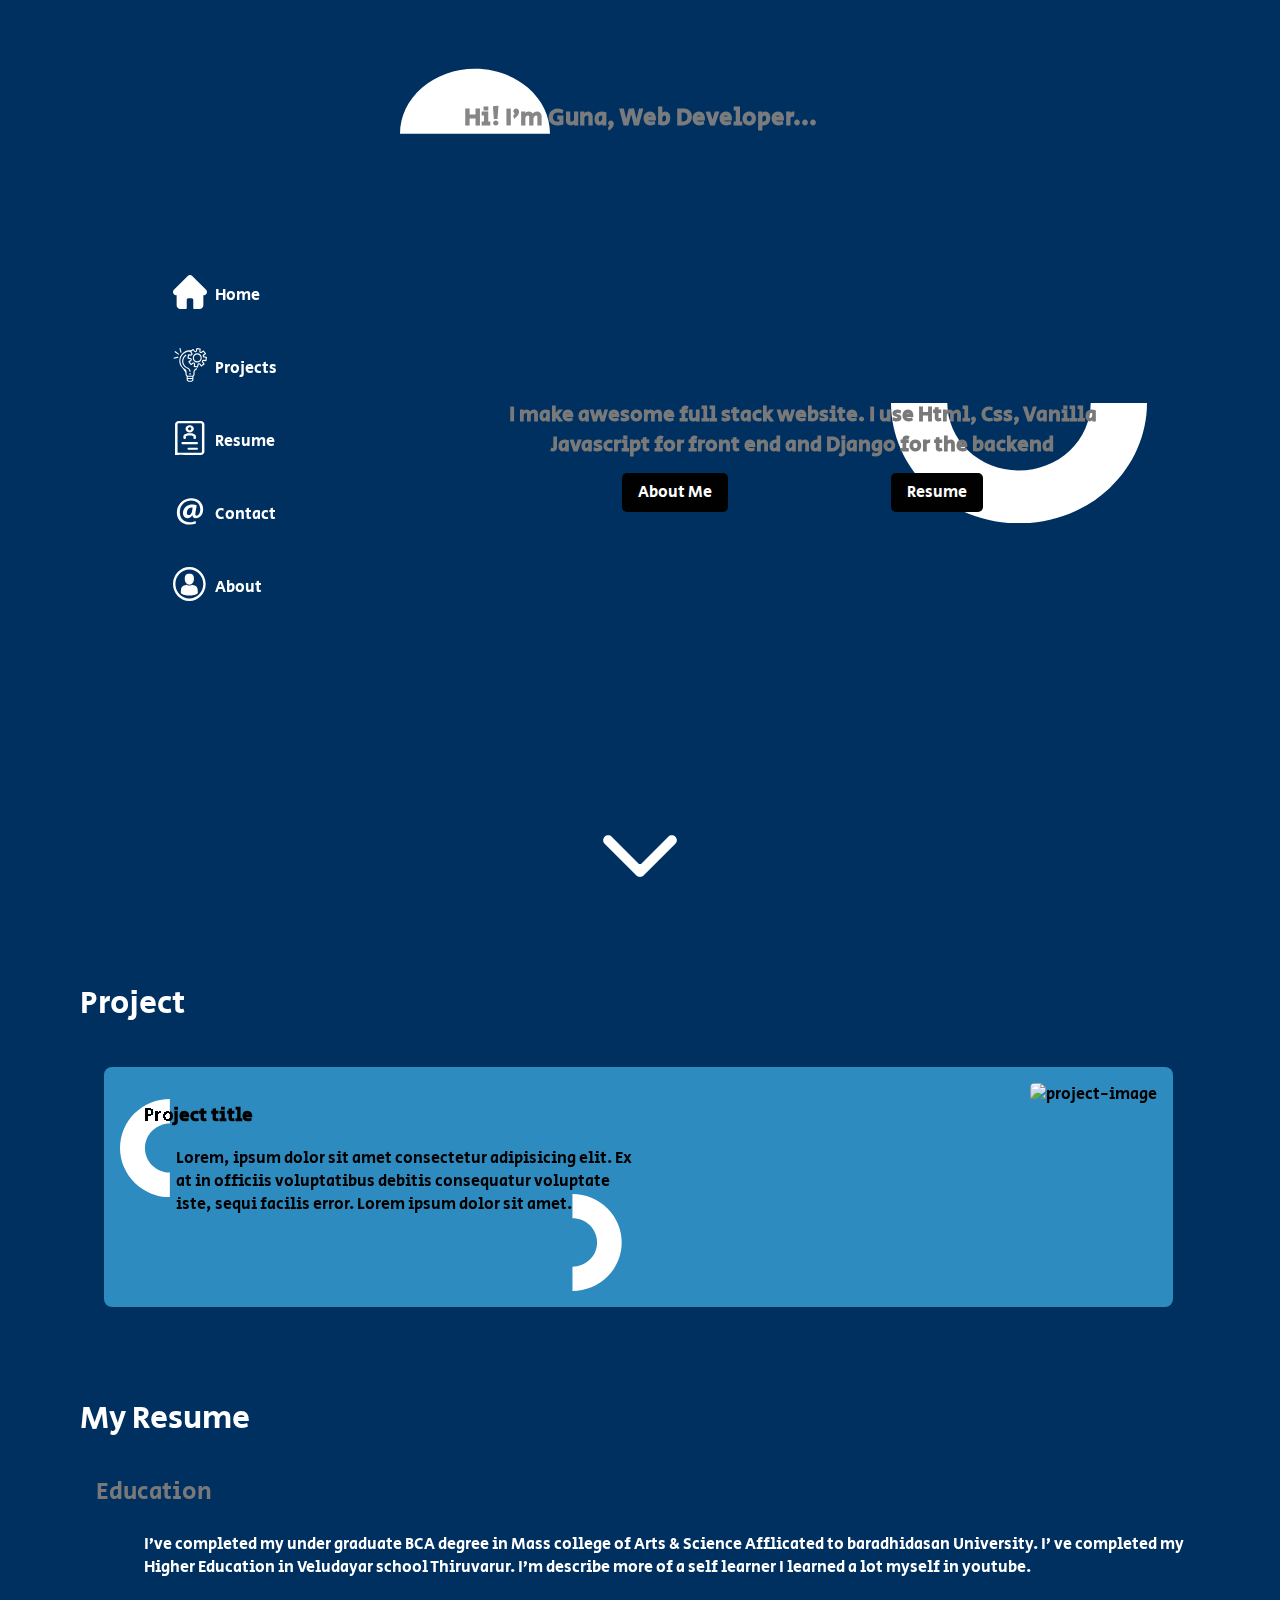
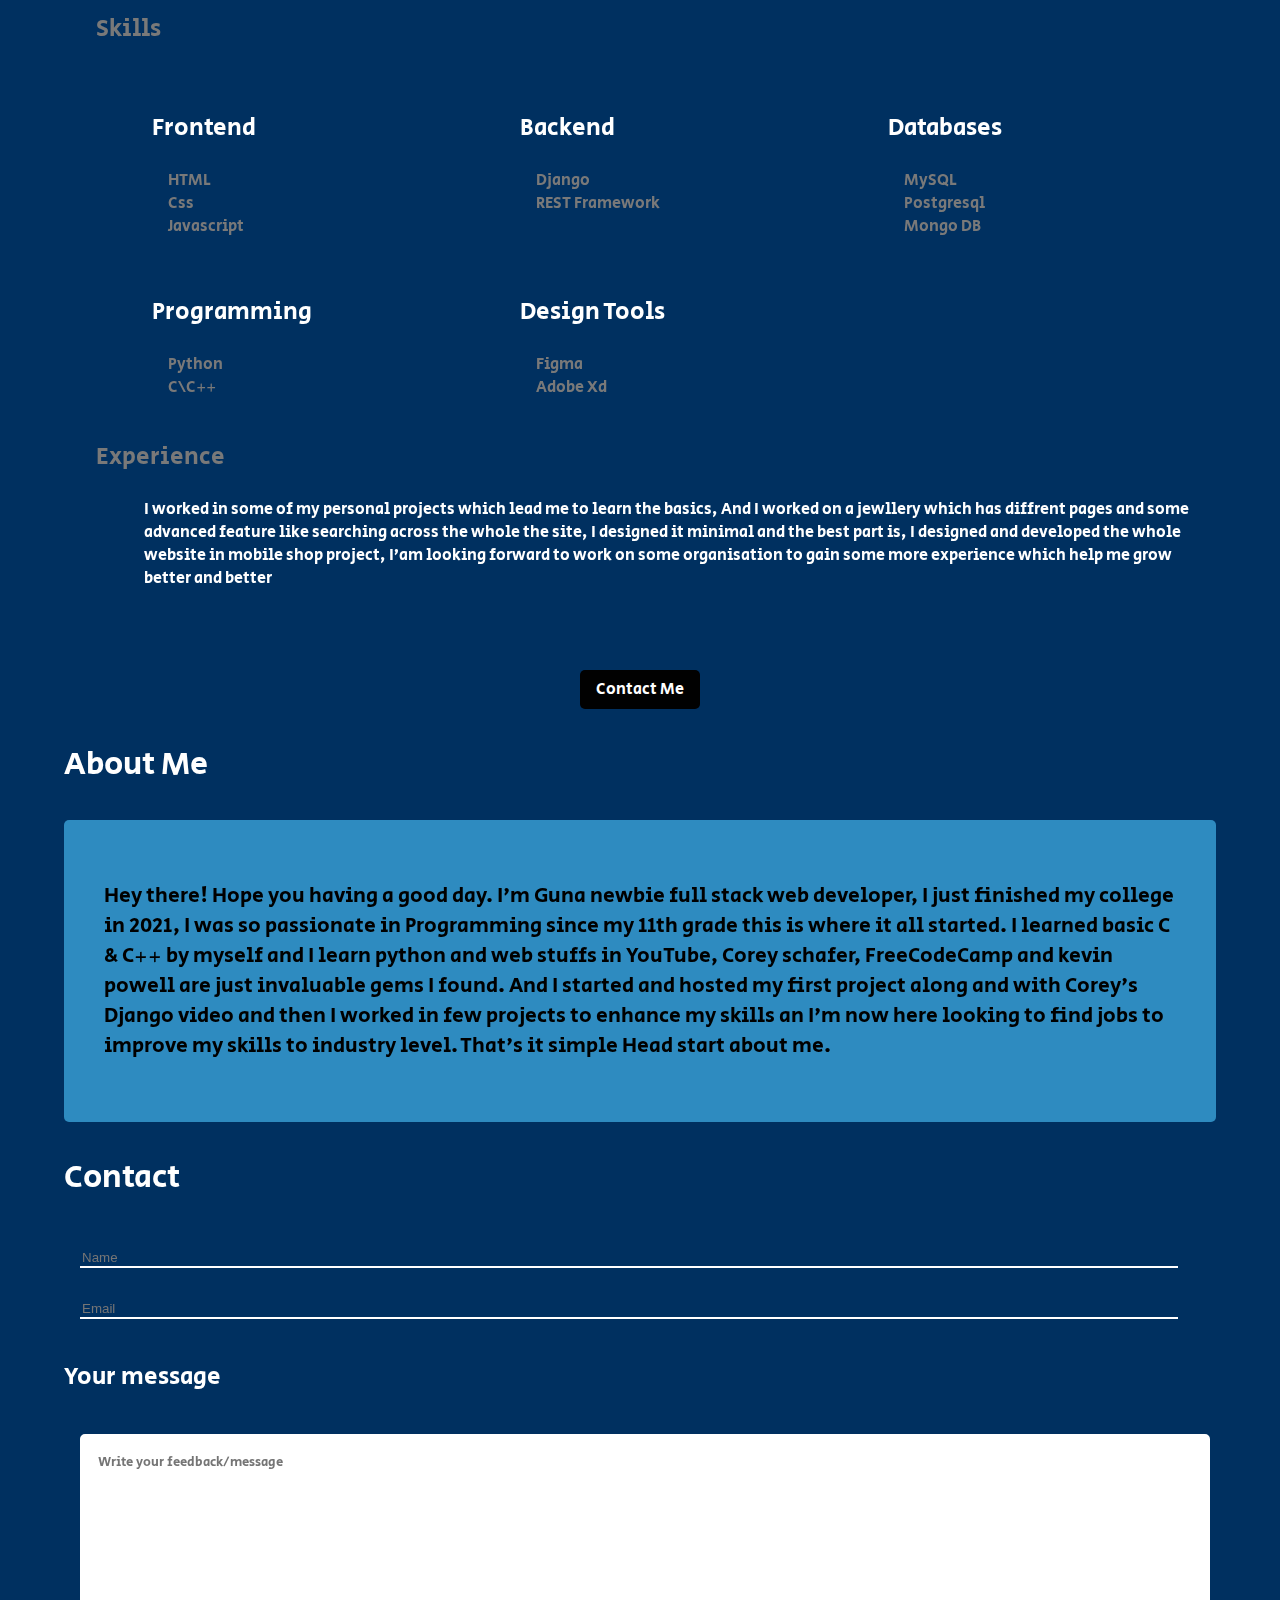
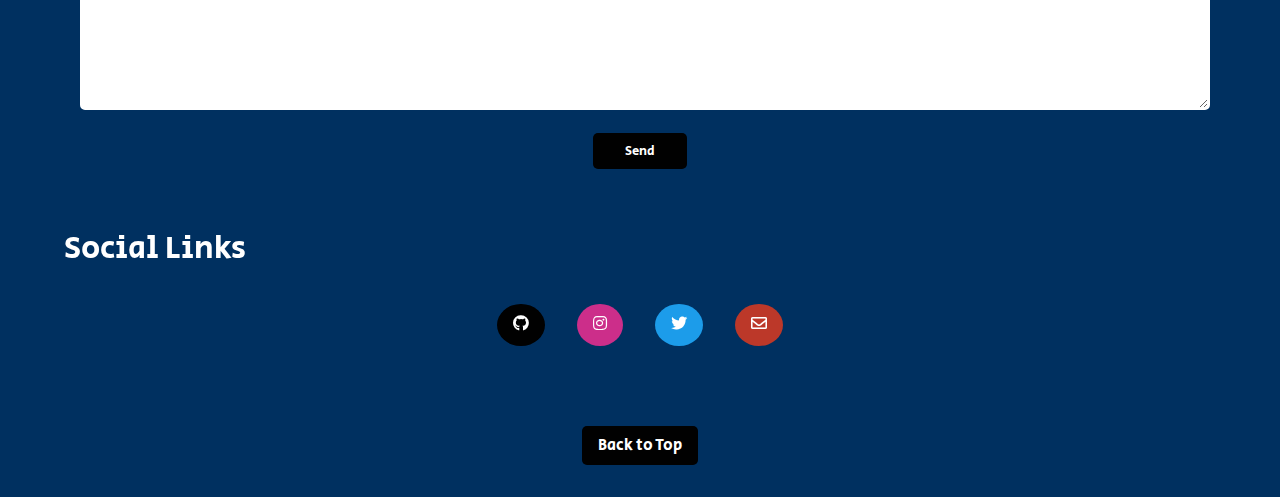
==== commit 9a2b35e2: "desk version completed except project scroll" ====
--- a/index.html
+++ b/index.html
@@ -5,6 +5,7 @@
     <meta http-equiv="X-UA-Compatible" content="IE=edge" />
     <meta name="viewport" content="width=device-width, initial-scale=1.0" />
     <link rel="stylesheet" href="css/style.css">
+    <link rel="stylesheet" href="https://cdnjs.cloudflare.com/ajax/libs/font-awesome/5.15.3/css/all.min.css" referrerpolicy="no-referrer"/>
     <link rel="shortcut icon" href="http://unsplash.it/100/100" type="image/x-icon">
     <title>Portfolio</title>
   </head>
@@ -33,11 +34,11 @@
             </li>
             <li class="links-4">
               <span><svg width="34" height="34" viewBox="0 0 44 35" fill="none" xmlns="http://www.w3.org/2000/svg"><g id="at-icon"><path id="Vector" d="M29.8964 33.2416C26.8789 34.5607 24.2633 35 20.6922 35C12.3435 35 5 29.1865 5 19.6123C5 9.64662 12.4436 1 23.811 1C32.6629 1 39 6.91122 39 15.118C39 22.25 34.8759 26.7444 29.4441 26.7444C27.0801 26.7444 25.3704 25.5719 25.1188 22.9826H25.0181C23.4593 25.4742 21.196 26.7444 18.5301 26.7444C15.2609 26.7444 12.897 24.3994 12.897 20.3933C12.897 14.4337 17.4236 9.01125 24.6659 9.01125C26.8789 9.01125 29.3932 9.54887 30.6512 10.2326L29.1427 19.2702C28.6401 22.1517 28.9918 23.4713 30.4002 23.5197C32.5629 23.5686 35.2785 20.8815 35.2785 15.2641C35.2785 8.9135 31.0538 3.97925 23.2575 3.97925C15.5629 3.97925 8.82269 9.84159 8.82269 19.1719C8.82269 27.3298 14.2042 31.9708 21.6986 31.9708C24.2639 31.9708 26.9801 31.4337 28.9912 30.4073L29.8964 33.2416ZM25.4201 13.0663C25.0176 12.9685 24.5144 12.8708 23.8608 12.8708C20.5418 12.8708 17.9257 16.0461 17.9257 19.8073C17.9257 21.6635 18.7812 22.836 20.4406 22.836C22.3014 22.836 24.2633 20.5399 24.7156 17.7068L25.4201 13.0663Z" fill="white"/></g></svg></span>  
-              <a href="#">Contact</a>
+              <a href="#contact">Contact</a>
             </li>
             <li class="links-5">
               <span><svg width="34" height="34" viewBox="0 0 34 34" fill="none" xmlns="http://www.w3.org/2000/svg"><g id="contact-icon"><g id="Group"><path id="Vector" d="M16.3462 17.68C18.8738 17.68 20.9231 15.1406 20.9231 12.0081C20.9231 8.87548 20.2503 6.79999 16.3462 6.79999C12.4422 6.79999 11.7692 8.87548 11.7692 12.0081C11.7692 15.1406 13.8185 17.68 16.3462 17.68Z" fill="white"/><path id="Vector_2" d="M3.92451 29.3229C3.92329 29.0429 3.92206 29.244 3.92451 29.3229V29.3229Z" fill="white"/><path id="Vector_3" d="M29.7816 29.5415C29.7854 29.4649 29.7829 29.0098 29.7816 29.5415V29.5415Z" fill="white"/><path id="Vector_4" d="M24.8366 25.3007C24.7533 20.1 24.0664 18.6181 18.8106 17.68C18.8106 17.68 18.0707 18.6123 16.3463 18.6123C14.6219 18.6123 13.8819 17.68 13.8819 17.68C8.68343 18.6078 7.95483 20.0678 7.85903 25.1318C7.85118 25.5453 7.84754 25.567 7.84613 25.519C7.84645 25.609 7.84683 25.7753 7.84683 26.0654C7.84683 26.0654 9.09812 28.56 16.3463 28.56C23.5944 28.56 24.8458 26.0654 24.8458 26.0654C24.8458 25.879 24.8459 25.7494 24.8461 25.6613C24.8447 25.6909 24.8419 25.6334 24.8366 25.3007Z" fill="white"/><path id="Ellipse 3" d="M32.6923 17C32.6923 26.3888 25.3739 34 16.3462 34C7.31842 34 0 26.3888 0 17C0 7.61116 7.31842 0 16.3462 0C25.3739 0 32.6923 7.61116 32.6923 17ZM2.41714 17C2.41714 25.0005 8.65337 31.4862 16.3462 31.4862C24.0389 31.4862 30.2752 25.0005 30.2752 17C30.2752 8.9995 24.0389 2.51382 16.3462 2.51382C8.65337 2.51382 2.41714 8.9995 2.41714 17Z" fill="white"/></g></g></svg></span>  
-              <a href="#">About</a>
+              <a href="#about">About</a>
             </li>
           </ul>
         </nav>
@@ -49,7 +50,7 @@
             </b>
           </p>
           <svg id="intro-eclipse" width="16rem" viewBox="0 0 389 183" fill="none" xmlns="http://www.w3.org/2000/svg"><path d="M389 0C389 48.5346 368.508 95.0814 332.032 129.401C295.556 163.72 246.085 183 194.5 183C142.915 183 93.4436 163.72 56.9677 129.401C20.4919 95.0814 7.78906e-06 48.5346 0 3.05176e-05L85.5667 1.52588e-05C85.5667 27.1827 97.0435 53.2521 117.473 72.4732C137.901 91.6943 165.609 102.493 194.5 102.493C223.391 102.493 251.099 91.6942 271.527 72.4732C291.956 53.2521 303.433 27.1827 303.433 0H389Z" fill="white"/></svg>
-          <a href="#" class="btn-about-me btn">About Me</a>
+          <a href="#about" class="btn-about-me btn">About Me</a>
           <a href="#resume" class="btn-resume btn">Resume</a>
         </div>
       </div>
@@ -133,16 +134,39 @@
         <p class="exp-description">I worked in some of my personal projects which lead me to learn the basics, And I worked on a jewllery which has diffrent pages and some advanced feature like searching across the whole the site, I designed it minimal and the best part is, I designed and developed the whole website in mobile shop project, I’am looking forward to work on some organisation to gain some more experience which help me grow better and better</p>
       </div>
       <div class="resB">
-        <a href="#" class="res-btn btn">Contact Me</a>
+        <a href="#contact" class="res-btn btn">Contact Me</a>
       </div>
     </section>
-    <section class="about">
+    <section class="about" id="about">
       <p class="about-title">About Me</p>
       <div class="about-container">
         <p class="about-content">
-          Hey! Hope you having a good day. I'm Guna newbie full stack web developer, I just finished my college in 2021, I was so passionate in Programming since my 11th grade this is where it all started. I learned basic C & C++ by myself and I learn python and web stuffs in YouTube, Corey schafer, FreeCodeCamp and kevin powell are just invaluable gems I found. And I started and hosted my first project along and with Corey's Django video and then I worked in few projects to enhance my skills an I'm now here looking to find jobs to improve my skills to industry level. That's it simple Head start about me.
+          Hey there! Hope you having a good day. I'm Guna newbie full stack web developer, I just finished my college in 2021, I was so passionate in Programming since my 11th grade this is where it all started. I learned basic C & C++ by myself and I learn python and web stuffs in YouTube, Corey schafer, FreeCodeCamp and kevin powell are just invaluable gems I found. And I started and hosted my first project along and with Corey's Django video and then I worked in few projects to enhance my skills an I'm now here looking to find jobs to improve my skills to industry level. That's it simple Head start about me.
         </p>
       </div>
     </section>
+    <section class="contact" id="contact">
+      <p class="contact-title">Contact</p>
+      <div class="contact-container">
+        <input type="text" class="name" placeholder="Name">
+        <input type="text" class="email" placeholder="Email">
+        <p class="message-text">Your message</p>
+        <textarea name="message" class="message" placeholder="Write your feedback/message"></textarea>
+        <button class="btn send" type="submit">Send</button>
+      </div>
+    </section>
+    <section class="social-links">
+      <p class="s-title">Social Links</p>
+      <div class="s-links-container">
+        <a href="" class="round-btn git"><i class="fab fa-github"></i></a>
+        <a href="" class="round-btn insta"><i class="fab fa-instagram"></i></a>
+        <a href="" class="round-btn twit"><i class="fab fa-twitter"></i></a>
+        <a href="" class="round-btn mail"><i class="far fa-envelope"></i></a>
+      </div>
+    </section>
+    <div class="btt">
+      <a href="#" class="btn">Back to Top</a>
+    </div>
+    
   </body>
 </html>--- a/css/style.css
+++ b/css/style.css
@@ -6,6 +6,9 @@
     --dark-color: #010101;
     --accent-color: #797979;
     --card-color: #2E8BC0;
+    --ins-color: #cc2e8a;
+    --twi-color: #1c9cea;
+    --mail-color: #bc3829;
 }
 
 html::-webkit-scrollbar{
@@ -269,7 +272,6 @@
 
 /* ========================= resume section =============================== */
 .resume{
-    height: 100vh;
     width: 90%;
     margin: auto;
     margin-top: 3rem;
@@ -283,7 +285,6 @@
 /* educatio */
 .education{
     margin: 2rem;
-    margin-top: 5rem;
     color: white;
 }
 
@@ -351,7 +352,6 @@
 .about{
     width: 90%;
     margin: auto;
-    height: 50vh;
 }
 
 .about-title{
@@ -365,7 +365,138 @@
     border-radius: 5px;
 }
 
-
+/* ======================= contact ===================================== */
+
+.contact{
+    width: 90%;
+    margin: auto;
+}
+
+.contact-title{
+    color: var(--light-color);
+    font-size: 2rem;
+}
+
+.name{
+    background: transparent;
+    color: var(--light-color);
+    border: none;
+    outline: none;
+    margin: 1rem;
+    border-bottom: 2px solid var(--light-color);
+    width: 95%;
+}
+
+.email{
+    background: transparent;
+    color: var(--light-color);
+    margin: 1rem;
+    border: none;
+    outline: none;
+    border-bottom: 2px solid var(--light-color);
+    width: 95%;
+}
+
+.message-text{
+    color: var(--light-color);
+    font-size: 1.5rem;
+}
+
+.message{
+    background: var(--light-color);
+    color: var(--dark-color);
+    margin: 1rem;
+    padding: 1rem;
+    border: 2px solid var(--light-color);
+    border-radius: 5px;
+    width: 95%;
+    height: 15rem;
+    font-family: 'Secular One', sans-serif;
+
+}
+
+.contact-container{
+    position: relative;
+    height: 35rem;
+}
+
+.send{
+    display: block;
+    margin: 0 auto;
+    padding: .5rem 2rem;
+}
+
+
+/* ============================ social links ==================================== */
+
+.social-links{
+    width: 95%;
+    margin: auto;
+    margin-bottom: 5rem;
+    
+}
+
+.s-links-container{
+    display: flex;
+    justify-content: center;
+    align-items: center;
+}
+
+.s-title{
+    color: var(--light-color);
+    font-size: 2rem;
+    margin-left: 2rem;
+}
+
+.round-btn{
+    font-family: 'Secular One', sans-serif;
+    border: none;
+    text-decoration: none;
+    background: var(--dark-color);
+    color: var(--light-color);
+    padding: .6rem 1rem;
+    border-radius: 50%;
+    margin: 0 1rem;
+    transition: .5s ease-out all;
+}
+
+.insta{
+    background: var(--ins-color);
+}
+
+.twit{
+    background: var(--twi-color);
+}
+
+.mail{
+    background: var(--mail-color);
+}
+
+.git:hover{
+    background: var(--light-color);
+    color: var(--dark-color);
+}
+
+.insta:hover{
+    background: var(--light-color);
+    color: var(--ins-color);
+}
+
+.twit:hover{
+    background: var(--light-color);
+    color: var(--twi-color);
+}
+
+.mail:hover{
+    background: var(--light-color);
+    color: var(--mail-color);
+}
+
+.btt{
+    display: grid;
+    place-items: center;
+    margin: 2rem 0;
+}
 /* ============================ keyframe ==================================== */
 
 @keyframes giggle {
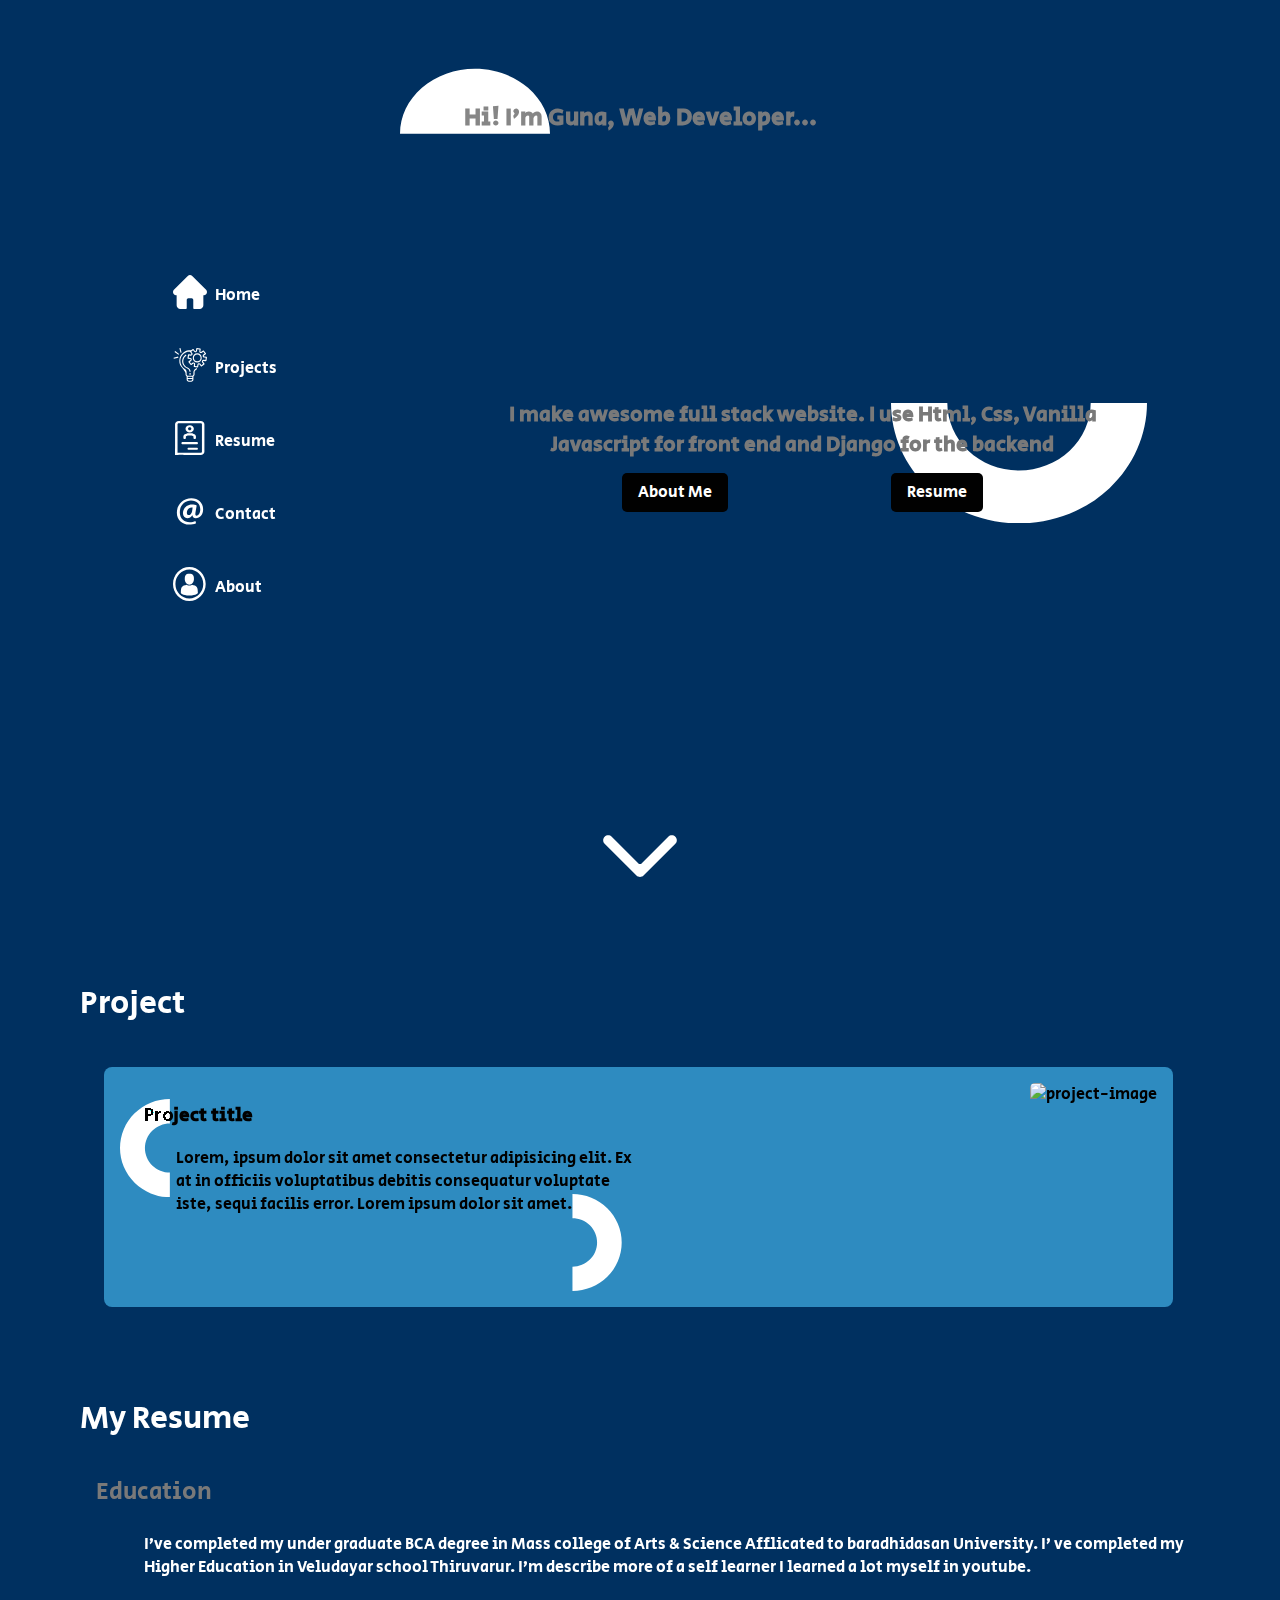
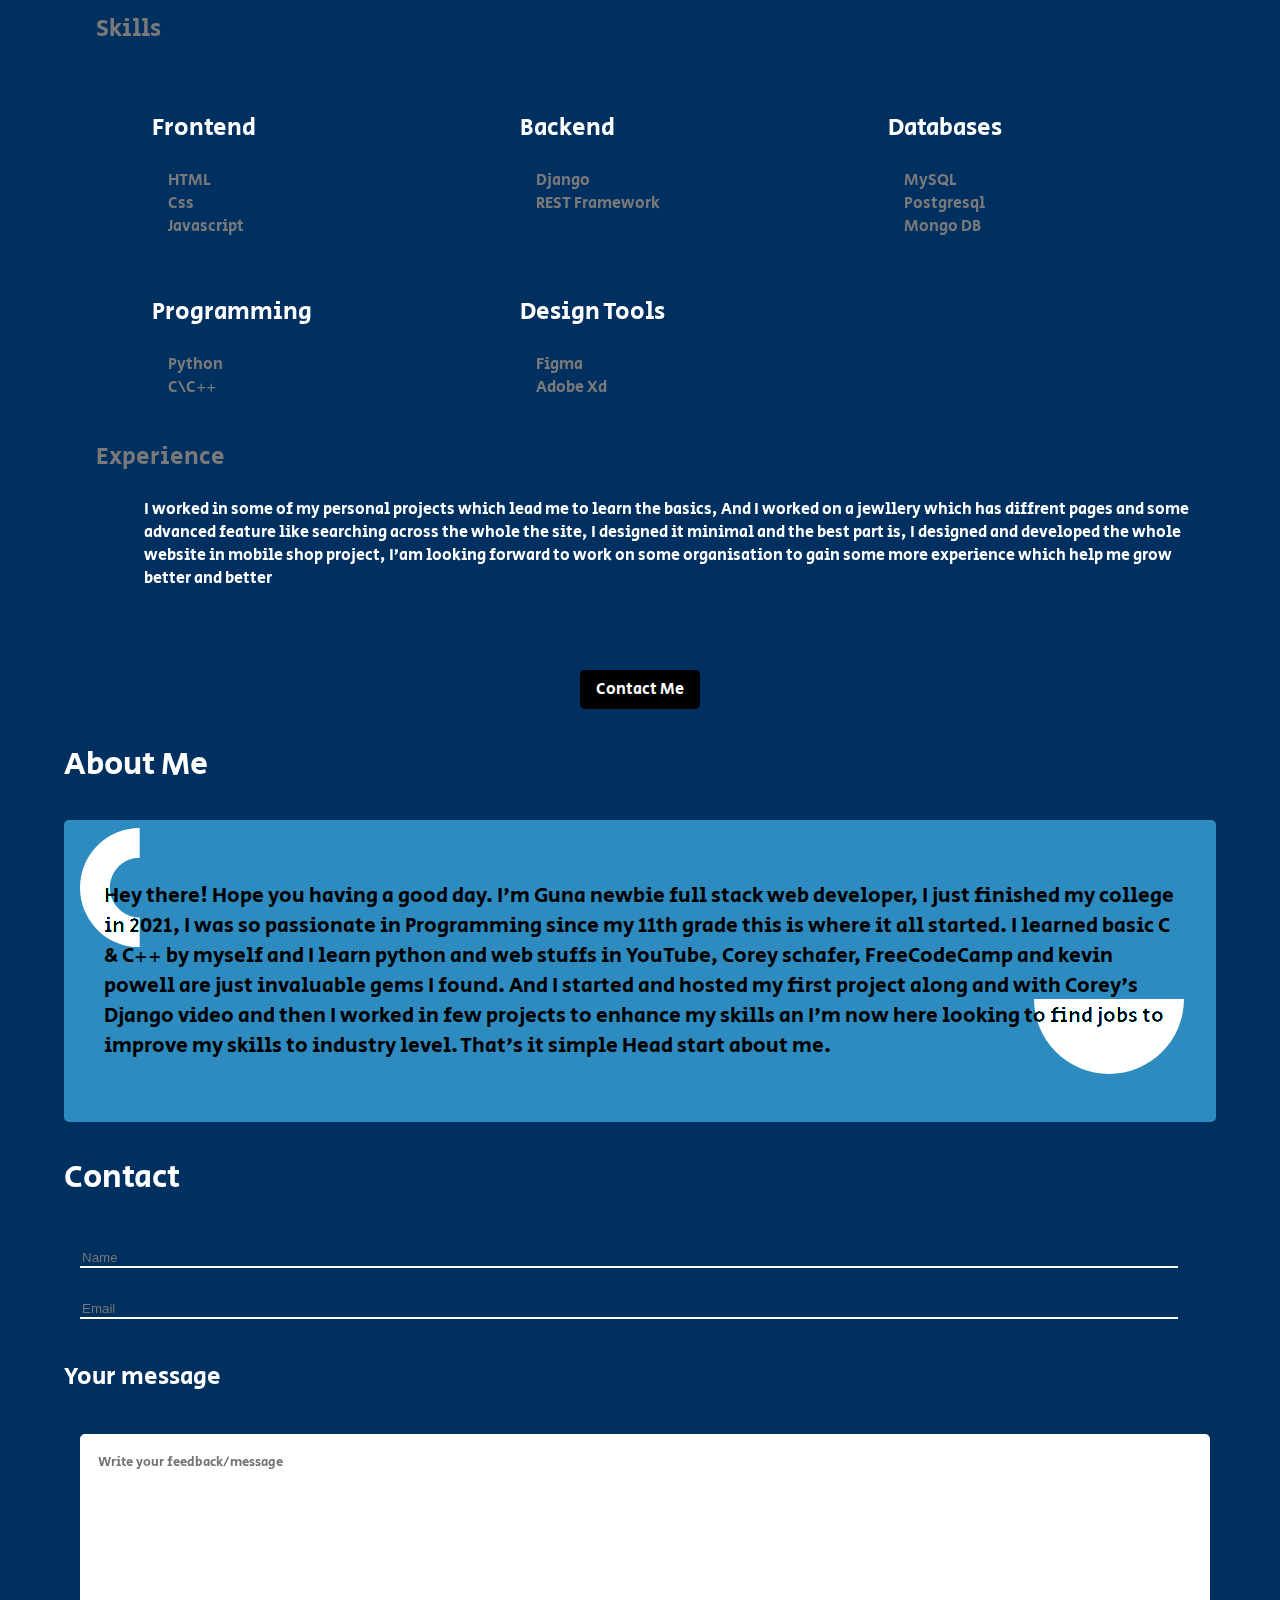
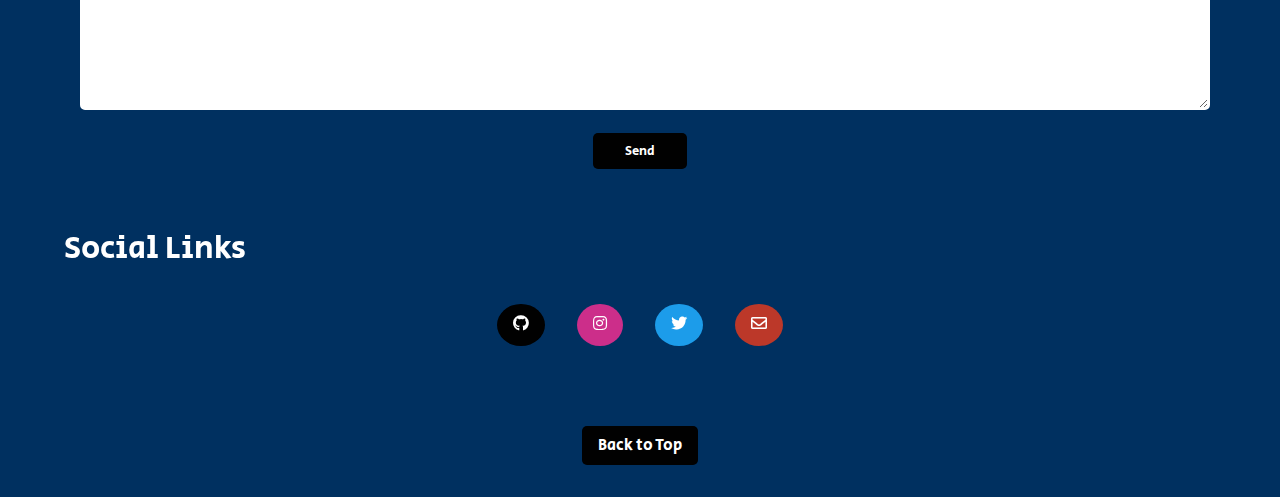
==== commit c8ec7b70: "about-eclipse added" ====
--- a/index.html
+++ b/index.html
@@ -140,9 +140,11 @@
     <section class="about" id="about">
       <p class="about-title">About Me</p>
       <div class="about-container">
+        <svg class="about-eclipse" width="60" viewBox="0 0 96 191" fill="none" xmlns="http://www.w3.org/2000/svg"><path id="about-eclipse" d="M95.5 0C82.9588 0 70.5403 2.47018 58.9537 7.2695C47.3671 12.0688 36.8393 19.1033 27.9713 27.9713C19.1033 36.8393 12.0688 47.3671 7.2695 58.9537C2.47018 70.5403 -5.48195e-07 82.9588 0 95.5C5.48195e-07 108.041 2.47018 120.46 7.26951 132.046C12.0688 143.633 19.1033 154.161 27.9713 163.029C36.8393 171.897 47.3671 178.931 58.9537 183.73C70.5403 188.53 82.9588 191 95.5 191V143.25C89.2294 143.25 83.0202 142.015 77.2269 139.615C71.4336 137.216 66.1697 133.698 61.7357 129.264C57.3017 124.83 53.7844 119.566 51.3848 113.773C48.9851 107.98 47.75 101.771 47.75 95.5C47.75 89.2294 48.9851 83.0202 51.3848 77.2269C53.7844 71.4336 57.3017 66.1696 61.7356 61.7357C66.1696 57.3017 71.4336 53.7844 77.2269 51.3848C83.0202 48.9851 89.2294 47.75 95.5 47.75V0Z"/></svg>
         <p class="about-content">
           Hey there! Hope you having a good day. I'm Guna newbie full stack web developer, I just finished my college in 2021, I was so passionate in Programming since my 11th grade this is where it all started. I learned basic C & C++ by myself and I learn python and web stuffs in YouTube, Corey schafer, FreeCodeCamp and kevin powell are just invaluable gems I found. And I started and hosted my first project along and with Corey's Django video and then I worked in few projects to enhance my skills an I'm now here looking to find jobs to improve my skills to industry level. That's it simple Head start about me.
         </p>
+        <svg class="about-semi" width="150" viewBox="0 0 196 98" fill="none" xmlns="http://www.w3.org/2000/svg"><path id="about-half-circle" d="M0 0C0 12.8695 2.53485 25.6131 7.45981 37.503C12.3848 49.3929 19.6034 60.1963 28.7035 69.2965C37.8037 78.3966 48.6071 85.6152 60.497 90.5402C72.3869 95.4652 85.1305 98 98 98C110.87 98 123.613 95.4652 135.503 90.5402C147.393 85.6152 158.196 78.3966 167.296 69.2965C176.397 60.1963 183.615 49.3929 188.54 37.503C193.465 25.6131 196 12.8695 196 -7.62939e-06L98 0L0 0Z" /></svg>
       </div>
     </section>
     <section class="contact" id="contact">
--- a/css/style.css
+++ b/css/style.css
@@ -6,6 +6,7 @@
     --dark-color: #010101;
     --accent-color: #797979;
     --card-color: #2E8BC0;
+    --eclipse-color: rgb(226, 211, 211);
     --ins-color: #cc2e8a;
     --twi-color: #1c9cea;
     --mail-color: #bc3829;
@@ -363,6 +364,32 @@
     padding: 2.5rem;
     font-size: 1.3rem;
     border-radius: 5px;
+    position: relative;
+}
+
+.about-eclipse{
+    position: absolute;
+    top: .5rem;
+    left: 1rem;
+    mix-blend-mode: color-dodge;
+    fill: var(--eclipse-color);
+}
+
+.about-eclipse:hover{
+    animation: 1s rotate180 forwards;
+}
+
+.about-semi{
+    position: absolute;
+    bottom: 3rem;
+    right: 2rem;
+    mix-blend-mode: color-dodge;
+    fill: rgb(226, 211, 211);
+}
+
+.about-semi:hover{
+    transition: 1s ease all;
+    animation: 1s rotate180 forwards;
 }
 
 /* ======================= contact ===================================== */
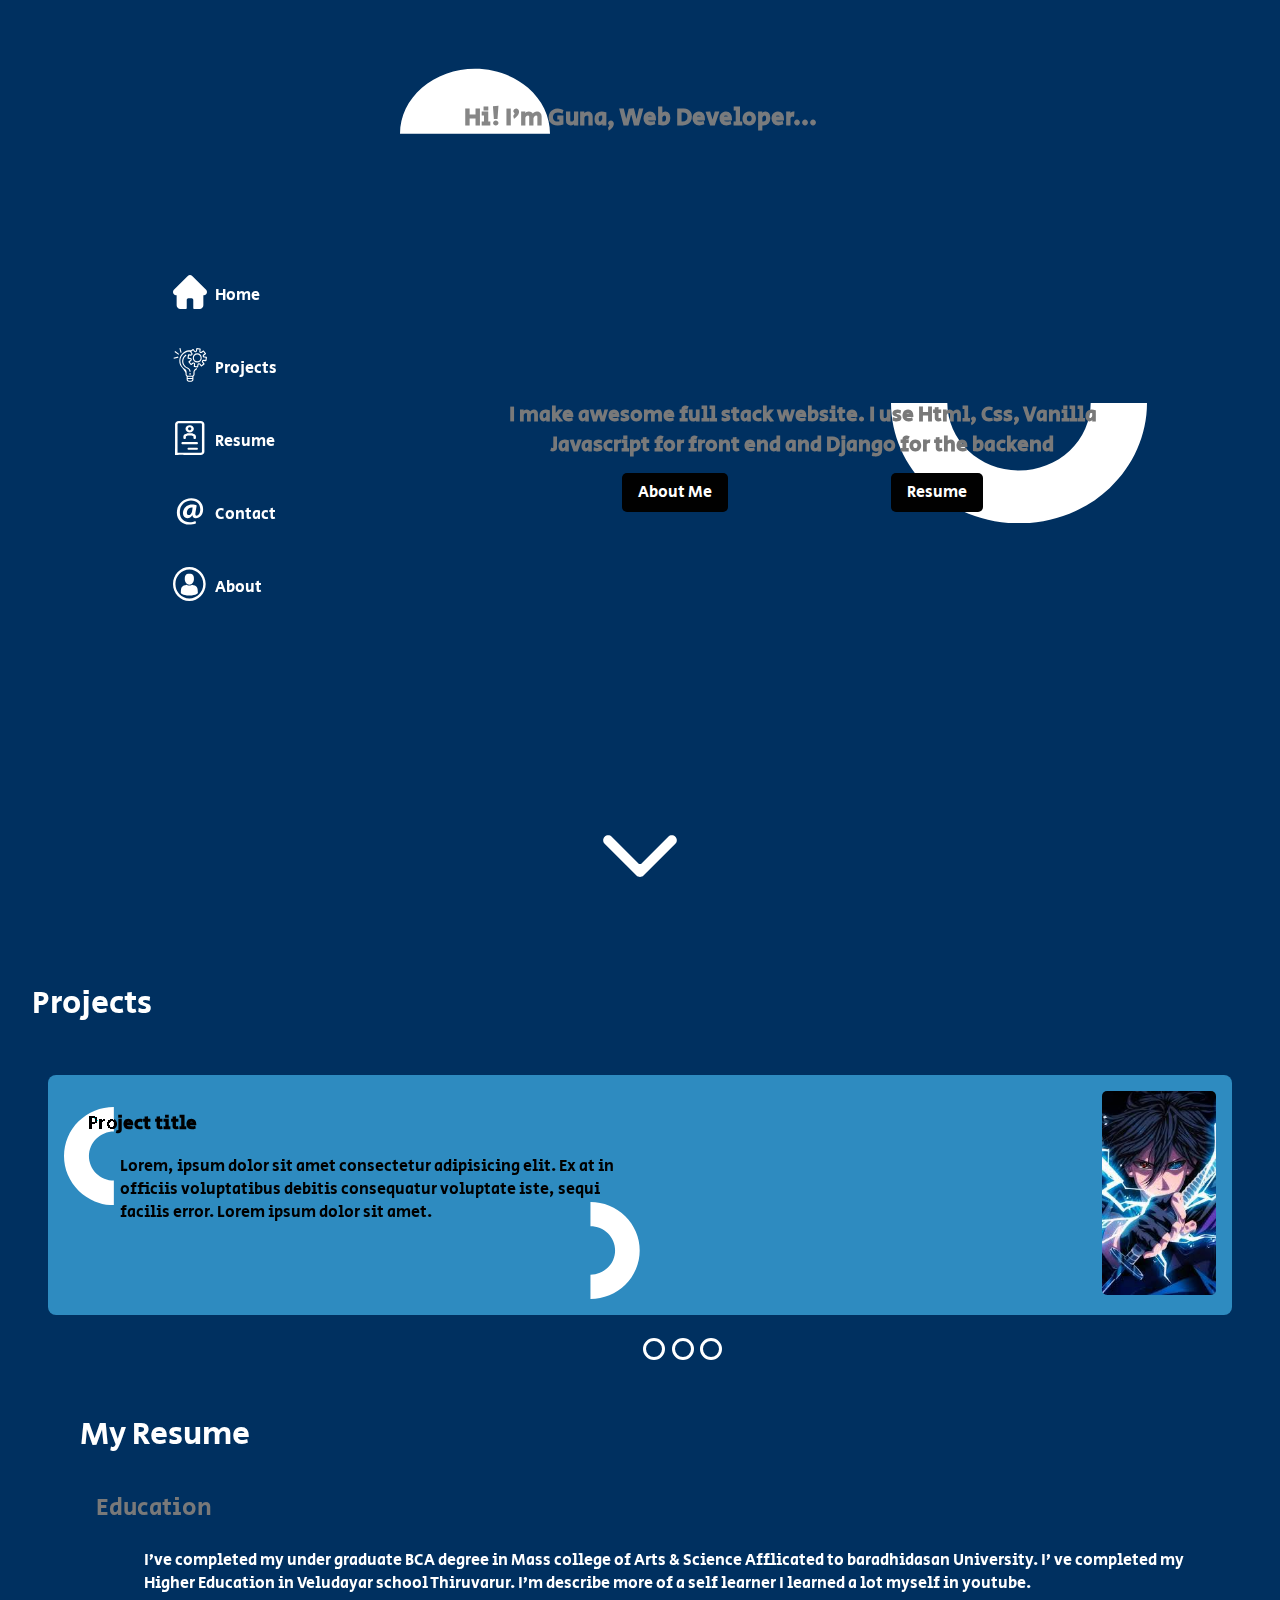
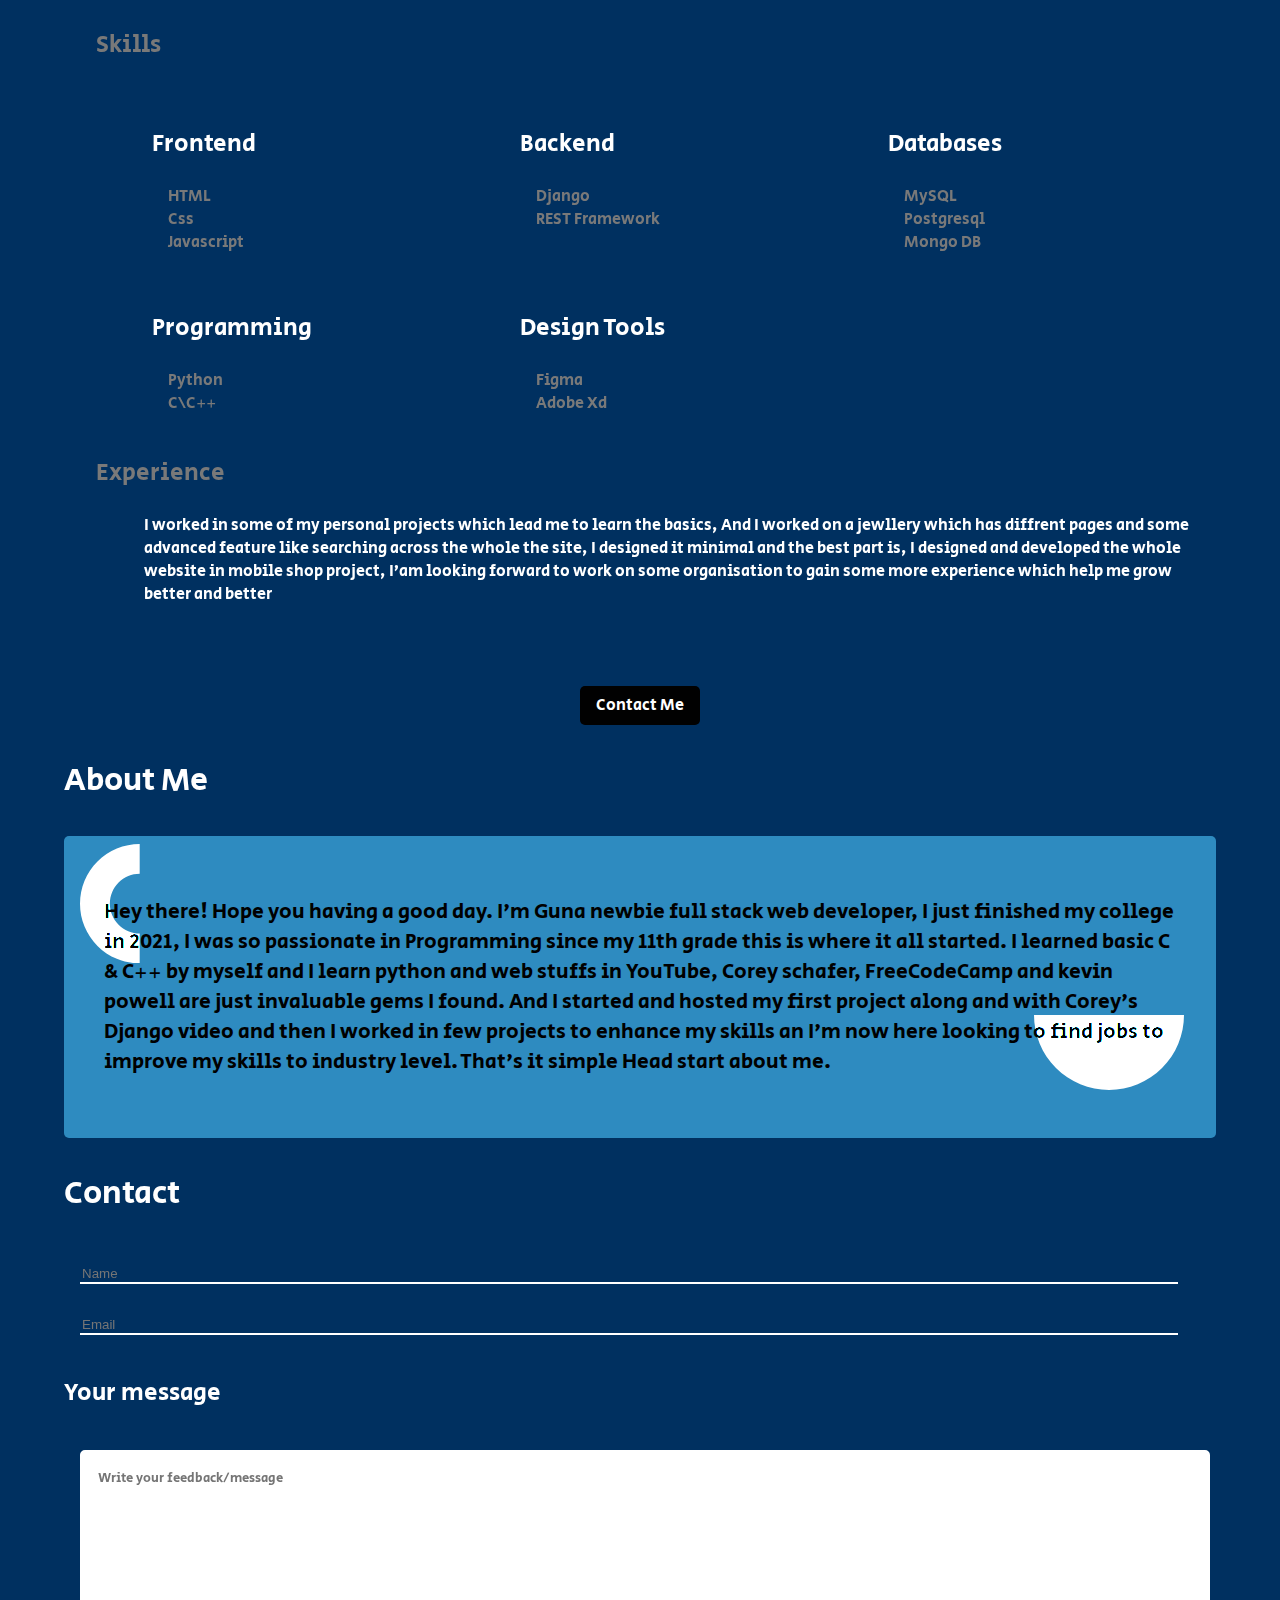
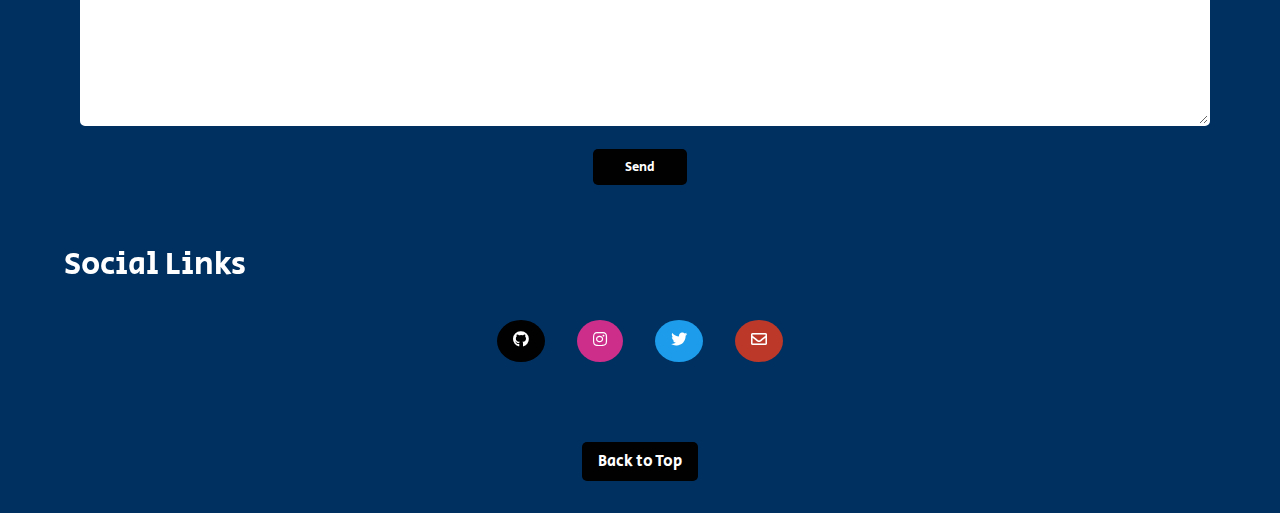
==== commit b291b67a: "Merge pull request #4 from gamersdestiny/localdesk" ====
--- a/index.html
+++ b/index.html
@@ -61,8 +61,13 @@
       </div>
     </section>
     <section class="projects" id="projects">
-      <p class="title">Project</p>
+      <p class="title">Projects</p>
       <div class="container-pro">
+        <div class="rad-container">
+          <input type="radio" name="img-rad" id="rad1" checked>
+          <input type="radio" name="img-rad" id="rad2">
+          <input type="radio" name="img-rad" id="rad3">
+        </div>
       <div class="projects-container frst-container">
         <div class="project-text">
           <svg class="project-eclipse1" width="50" viewBox="0 0 81 159" fill="none" xmlns="http://www.w3.org/2000/svg"><path id="project-eclipse1" d="M80.7562 0C70.1511 0 59.6499 2.05634 49.8521 6.05157C40.0543 10.0468 31.1518 15.9028 23.6529 23.285C16.154 30.6673 10.2056 39.4313 6.1472 49.0767C2.08882 58.7221 -4.63562e-07 69.0599 0 79.5C4.63562e-07 89.9401 2.08882 100.278 6.1472 109.923C10.2056 119.569 16.154 128.333 23.6529 135.715C31.1518 143.097 40.0543 148.953 49.8521 152.948C59.6499 156.944 70.1511 159 80.7562 159L80.7562 119.25C75.4537 119.25 70.2031 118.222 65.3042 116.224C60.4053 114.227 55.954 111.299 52.2046 107.607C48.4551 103.916 45.4809 99.5344 43.4517 94.7117C41.4225 89.889 40.3781 84.72 40.3781 79.5C40.3781 74.28 41.4225 69.111 43.4517 64.2883C45.4809 59.4656 48.4551 55.0836 52.2046 51.3925C55.954 47.7014 60.4053 44.7734 65.3042 42.7758C70.2031 40.7782 75.4537 39.75 80.7562 39.75V0Z" fill="white"/></svg>
@@ -70,7 +75,7 @@
           <p class="project-description">Lorem, ipsum dolor sit amet consectetur adipisicing elit. Ex at in officiis voluptatibus debitis consequatur voluptate iste, sequi facilis error. Lorem ipsum dolor sit amet.</p>
           <svg class="project-eclipse2" width="50" viewBox="0 0 82 159" fill="none" xmlns="http://www.w3.org/2000/svg"><path id="project-eclipse2" d="M0.756203 159C11.3613 159 21.8625 156.944 31.6603 152.948C41.458 148.953 50.3605 143.097 57.8595 135.715C65.3584 128.333 71.3068 119.569 75.3652 109.923C79.4236 100.278 81.5124 89.9401 81.5124 79.5C81.5124 69.0599 79.4236 58.722 75.3652 49.0767C71.3068 39.4313 65.3584 30.6673 57.8594 23.285C50.3605 15.9028 41.458 10.0468 31.6603 6.05157C21.8625 2.05633 11.3613 -9.12701e-07 0.756195 0L0.756203 39.75C6.05872 39.75 11.3093 40.7782 16.2082 42.7758C21.1071 44.7734 25.5584 47.7014 29.3078 51.3925C33.0573 55.0836 36.0315 59.4656 38.0607 64.2883C40.0899 69.111 41.1343 74.28 41.1343 79.5C41.1343 84.72 40.0899 89.889 38.0607 94.7117C36.0315 99.5344 33.0573 103.916 29.3078 107.607C25.5584 111.299 21.1071 114.227 16.2082 116.224C11.3093 118.222 6.05873 119.25 0.756203 119.25V159Z" fill="white"/></svg>
         </div>
-        <img class="project-image" src="http://unsplash.it/150/200" alt="project-image">
+        <img class="project-image" src="images-1.jpg" alt="project-image">
       </div>
       <div class="projects-container">
         <div class="project-text">
@@ -79,7 +84,7 @@
           <p class="project-description">Lorem, ipsum dolor sit amet consectetur adipisicing elit. Ex at in officiis voluptatibus debitis consequatur voluptate iste, sequi facilis error. Lorem ipsum dolor sit amet.</p>
           <svg class="project-eclipse2" width="50" viewBox="0 0 82 159" fill="none" xmlns="http://www.w3.org/2000/svg"><path id="project-eclipse2" d="M0.756203 159C11.3613 159 21.8625 156.944 31.6603 152.948C41.458 148.953 50.3605 143.097 57.8595 135.715C65.3584 128.333 71.3068 119.569 75.3652 109.923C79.4236 100.278 81.5124 89.9401 81.5124 79.5C81.5124 69.0599 79.4236 58.722 75.3652 49.0767C71.3068 39.4313 65.3584 30.6673 57.8594 23.285C50.3605 15.9028 41.458 10.0468 31.6603 6.05157C21.8625 2.05633 11.3613 -9.12701e-07 0.756195 0L0.756203 39.75C6.05872 39.75 11.3093 40.7782 16.2082 42.7758C21.1071 44.7734 25.5584 47.7014 29.3078 51.3925C33.0573 55.0836 36.0315 59.4656 38.0607 64.2883C40.0899 69.111 41.1343 74.28 41.1343 79.5C41.1343 84.72 40.0899 89.889 38.0607 94.7117C36.0315 99.5344 33.0573 103.916 29.3078 107.607C25.5584 111.299 21.1071 114.227 16.2082 116.224C11.3093 118.222 6.05873 119.25 0.756203 119.25V159Z" fill="white"/></svg>
         </div>
-        <img class="project-image" src="http://unsplash.it/150/200" alt="project-image">
+        <img class="project-image" src="images-2.jpg" alt="project-image">
       </div><div class="projects-container">
         <div class="project-text">
           <svg class="project-eclipse1" width="50" viewBox="0 0 81 159" fill="none" xmlns="http://www.w3.org/2000/svg"><path id="project-eclipse1" d="M80.7562 0C70.1511 0 59.6499 2.05634 49.8521 6.05157C40.0543 10.0468 31.1518 15.9028 23.6529 23.285C16.154 30.6673 10.2056 39.4313 6.1472 49.0767C2.08882 58.7221 -4.63562e-07 69.0599 0 79.5C4.63562e-07 89.9401 2.08882 100.278 6.1472 109.923C10.2056 119.569 16.154 128.333 23.6529 135.715C31.1518 143.097 40.0543 148.953 49.8521 152.948C59.6499 156.944 70.1511 159 80.7562 159L80.7562 119.25C75.4537 119.25 70.2031 118.222 65.3042 116.224C60.4053 114.227 55.954 111.299 52.2046 107.607C48.4551 103.916 45.4809 99.5344 43.4517 94.7117C41.4225 89.889 40.3781 84.72 40.3781 79.5C40.3781 74.28 41.4225 69.111 43.4517 64.2883C45.4809 59.4656 48.4551 55.0836 52.2046 51.3925C55.954 47.7014 60.4053 44.7734 65.3042 42.7758C70.2031 40.7782 75.4537 39.75 80.7562 39.75V0Z" fill="white"/></svg>
@@ -87,7 +92,12 @@
           <p class="project-description">Lorem, ipsum dolor sit amet consectetur adipisicing elit. Ex at in officiis voluptatibus debitis consequatur voluptate iste, sequi facilis error. Lorem ipsum dolor sit amet.</p>
           <svg class="project-eclipse2" width="50" viewBox="0 0 82 159" fill="none" xmlns="http://www.w3.org/2000/svg"><path id="project-eclipse2" d="M0.756203 159C11.3613 159 21.8625 156.944 31.6603 152.948C41.458 148.953 50.3605 143.097 57.8595 135.715C65.3584 128.333 71.3068 119.569 75.3652 109.923C79.4236 100.278 81.5124 89.9401 81.5124 79.5C81.5124 69.0599 79.4236 58.722 75.3652 49.0767C71.3068 39.4313 65.3584 30.6673 57.8594 23.285C50.3605 15.9028 41.458 10.0468 31.6603 6.05157C21.8625 2.05633 11.3613 -9.12701e-07 0.756195 0L0.756203 39.75C6.05872 39.75 11.3093 40.7782 16.2082 42.7758C21.1071 44.7734 25.5584 47.7014 29.3078 51.3925C33.0573 55.0836 36.0315 59.4656 38.0607 64.2883C40.0899 69.111 41.1343 74.28 41.1343 79.5C41.1343 84.72 40.0899 89.889 38.0607 94.7117C36.0315 99.5344 33.0573 103.916 29.3078 107.607C25.5584 111.299 21.1071 114.227 16.2082 116.224C11.3093 118.222 6.05873 119.25 0.756203 119.25V159Z" fill="white"/></svg>
         </div>
-        <img class="project-image" src="http://unsplash.it/150/200" alt="project-image">
+        <img class="project-image" src="images-4.jpg" alt="project-image">
+      </div>
+      <div class="lab-container">
+        <label for="rad1" class="rad-lab lab1"></label>
+        <label for="rad2" class="rad-lab lab2"></label>
+        <label for="rad3" class="rad-lab lab3"></label>
       </div>
     </div>
     </section>
--- a/css/style.css
+++ b/css/style.css
@@ -11,7 +11,6 @@
     --twi-color: #1c9cea;
     --mail-color: #bc3829;
 }
-
 html::-webkit-scrollbar{
     background: var(--main-color);
     scroll-behavior: smooth;
@@ -29,6 +28,7 @@
 body{
     background-color: var(--main-color);
     font-family: 'Secular One', sans-serif;
+    overflow-x: hidden;
     
 }
 
@@ -196,33 +196,65 @@
 
 /* =========================== project section ======================================= */
 
+.projects{
+    width: 100vw;
+    margin: 0 auto;
+}
+
 .container-pro{
     display: flex;
+    width: 300%;
+    overflow: hidden;
+    position: relative;
+}
+
+.rad-container{
+    display: none;
+}
+
+.lab-container{
+    position: absolute;
+    display: flex;
+    bottom: 0;
+    left: 50vw;
+}
+
+.rad-lab{
+    margin: .2rem;
+    border: 3px solid var(--light-color);
+    border-radius: 50%;
+    height: 1rem;
+    width: 1rem;
+    transition: .5s ease all ;
+}
+
+#rad1:checked ~ .projects-container{
+    margin-left: -33.33%;
+}
+
+.rad-lab:hover{
+    background: var(--light-color);
+    border-color: var(--main-color);
 }
 
 .projects-container{
-    min-width: 90%;
     display: grid;
     background: var(--card-color);
     height: 13rem;
     border-radius: .5rem;
-    margin: 2.5rem;
+    margin: 3rem;
     padding: 1rem;
     position: relative;
     grid-template-columns: 1fr 1fr;
-    
-}
-
-.projects{
-    width: 90%;
-    margin: 0 auto;
-    overflow-x: scroll;
+    animation: scroll-auto 10s infinite;
+    overflow-x: hidden;
 }
 
 .title{
     font-size: 2rem;
     color: white;
     margin: 0 1rem;
+    margin-left: 2rem;
 }
 
 /* project title & eclipse */
@@ -248,7 +280,7 @@
 
 .project-eclipse2{
     position: absolute;
-    right: 1rem;
+    right: 0;
     bottom: 0;
     mix-blend-mode: color-dodge;
 }
@@ -264,6 +296,8 @@
 /* image */
 .project-image{
     position: absolute;
+    max-height: 85%;
+    max-width: 15rem;
     right: 0rem;
     top: 0;
     bottom: 0;
@@ -526,6 +560,22 @@
 }
 /* ============================ keyframe ==================================== */
 
+@keyframes scroll-auto {
+    
+    0%,10%,20%{
+        left: -0;
+    }
+    30%,40%, 50%{
+        left: -33.33%;
+    }
+    60%,70%, 80%{
+        left: -66.66%;
+    }
+    90%,100%{
+        left: -0;
+    }
+}
+
 @keyframes giggle {
     30%, 40%{
         transform: translateY(-20%);
@@ -560,6 +610,7 @@
     }
 }
 
+
 /* ======================= meadia query ===================================== */
 
 @media screen and (max-width:550px){
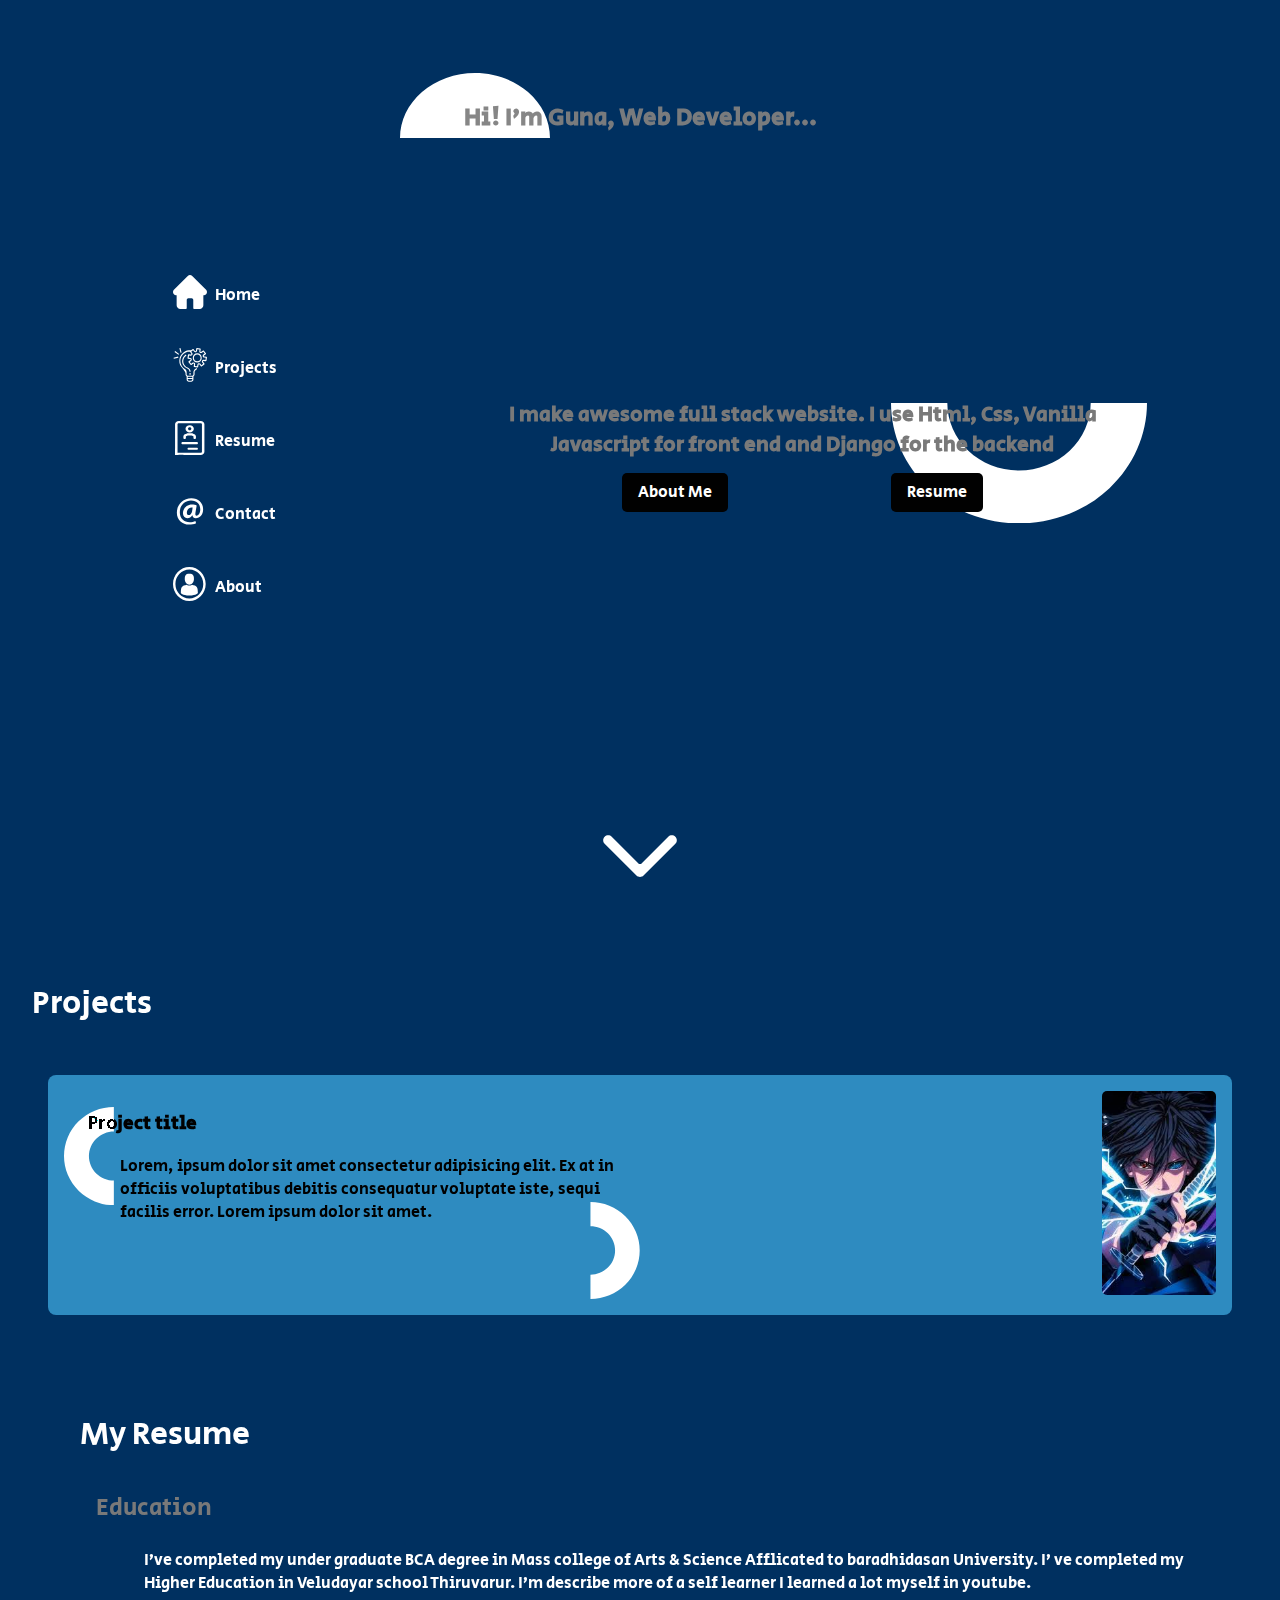
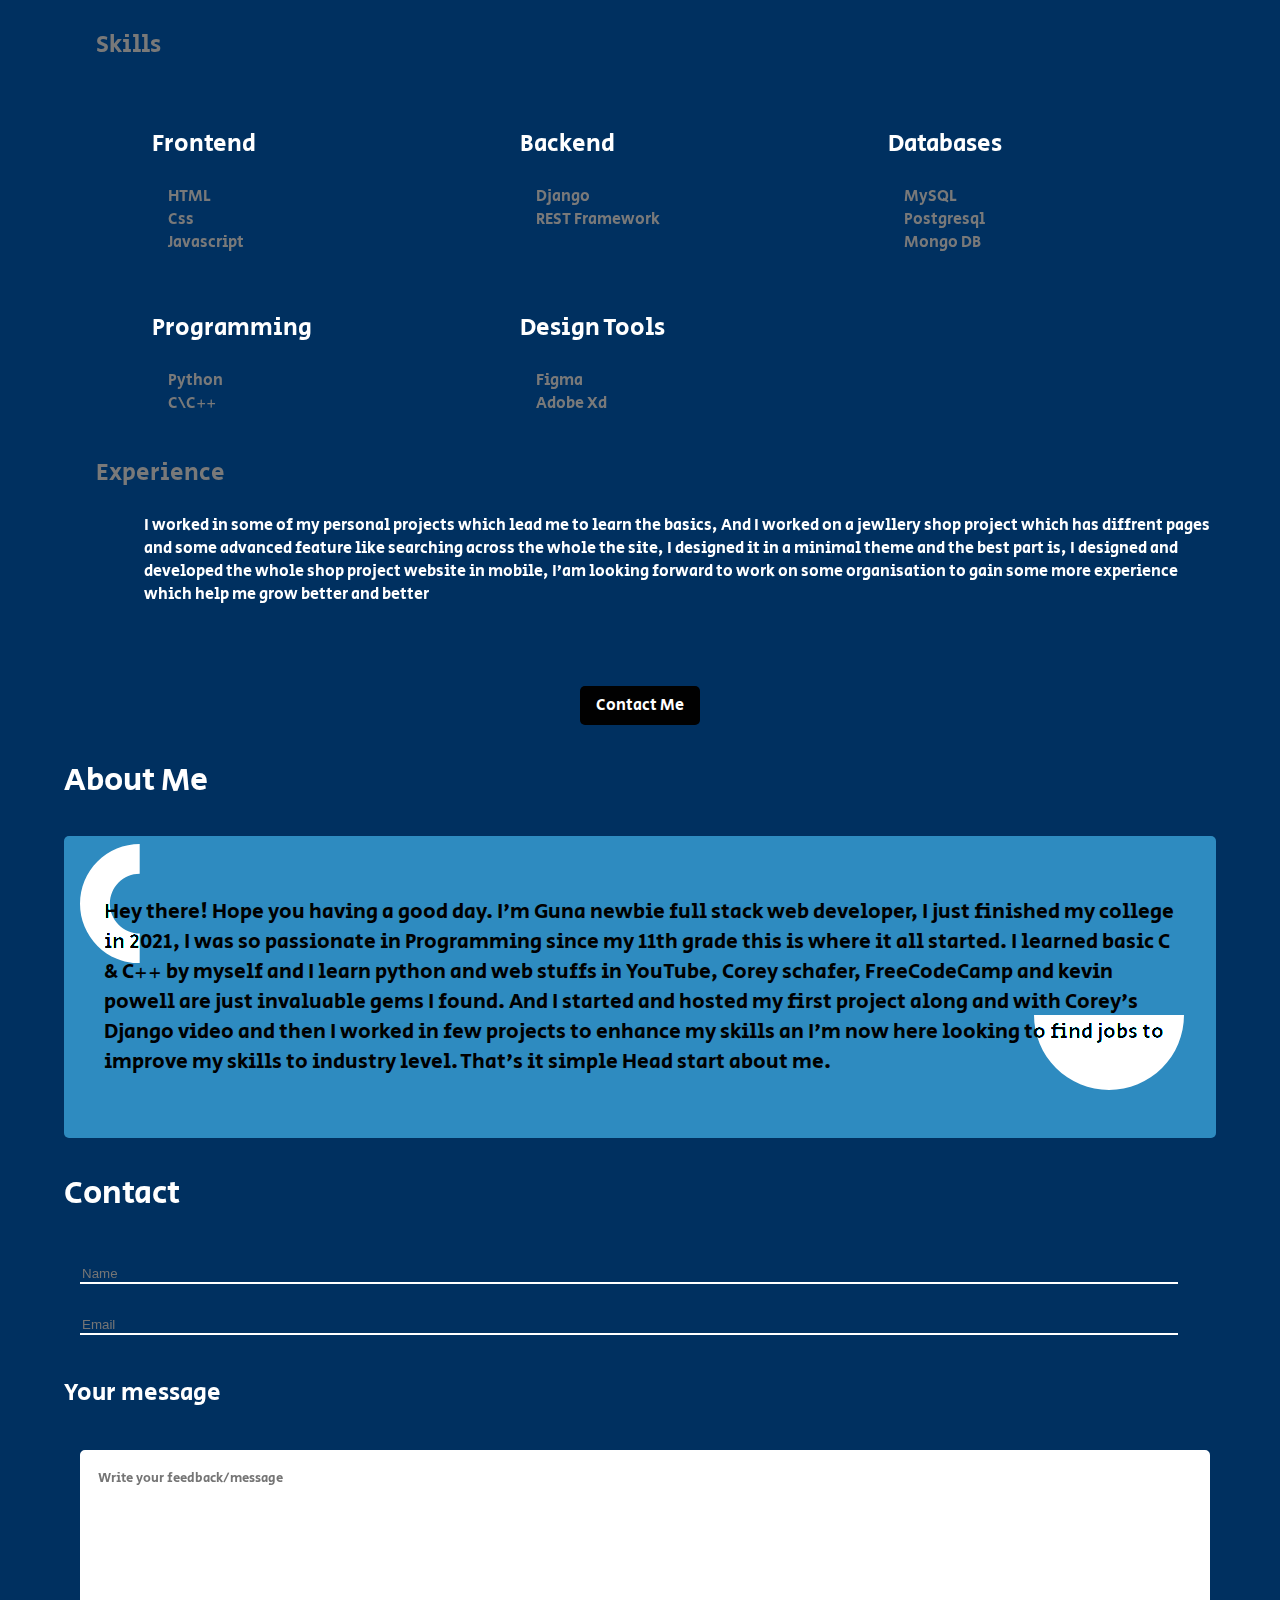
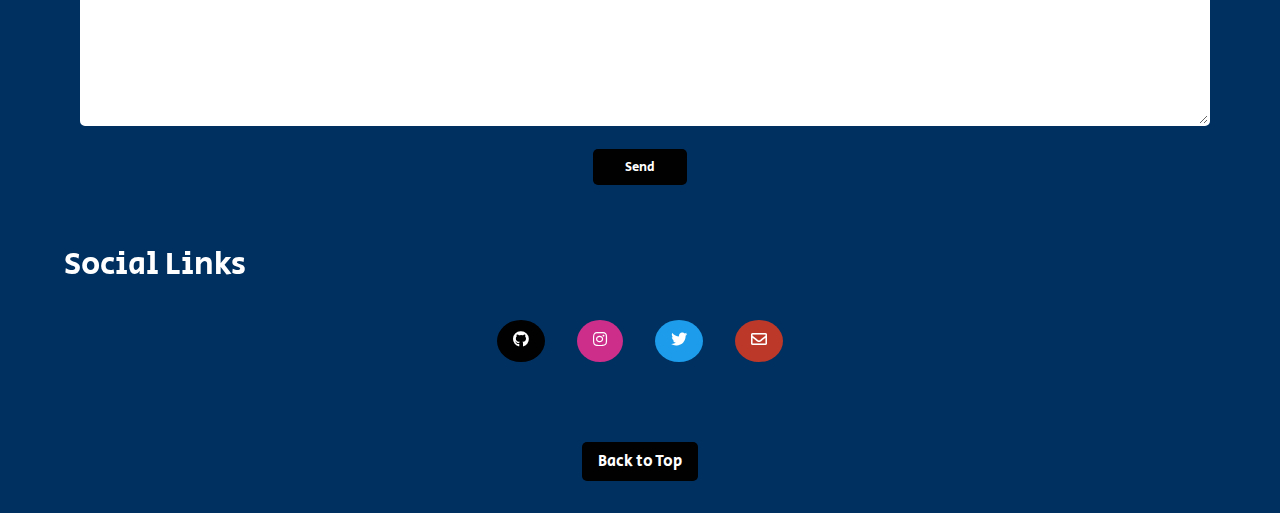
==== commit 9ebd50f4: "Merge pull request #6 from gamersdestiny/localdesk" ====
--- a/index.html
+++ b/index.html
@@ -5,6 +5,7 @@
     <meta http-equiv="X-UA-Compatible" content="IE=edge" />
     <meta name="viewport" content="width=device-width, initial-scale=1.0" />
     <link rel="stylesheet" href="css/style.css">
+    <link rel="stylesheet" href="css/mobile-style.css">
     <link rel="stylesheet" href="https://cdnjs.cloudflare.com/ajax/libs/font-awesome/5.15.3/css/all.min.css" referrerpolicy="no-referrer"/>
     <link rel="shortcut icon" href="http://unsplash.it/100/100" type="image/x-icon">
     <title>Portfolio</title>
@@ -13,7 +14,7 @@
     <section class="home" id="home">
       <div class="hero-container">
         <div class="hero-text-container">
-        <svg id="hero-eclipse" width="150" height="75" viewBox="0 0 225 98" fill="none" xmlns="http://www.w3.org/2000/svg">
+        <svg id="hero-eclipse" width="150px" viewBox="0 0 225 98" fill="none" xmlns="http://www.w3.org/2000/svg">
             <path d="M225 97.5C225 71.6414 213.147 46.8419 192.05 28.5571C170.952 10.2723 142.337 1.95227e-06 112.5 0C82.6632 -1.95227e-06 54.0483 10.2723 32.9505 28.5571C11.8527 46.8419 4.50524e-06 71.6414 0 97.5L112.5 97.5H225Z" fill="white"/>
             </svg>            
         <h2 class="hero-text">Hi! I'm Guna, Web Developer...</h2>
@@ -85,7 +86,8 @@
           <svg class="project-eclipse2" width="50" viewBox="0 0 82 159" fill="none" xmlns="http://www.w3.org/2000/svg"><path id="project-eclipse2" d="M0.756203 159C11.3613 159 21.8625 156.944 31.6603 152.948C41.458 148.953 50.3605 143.097 57.8595 135.715C65.3584 128.333 71.3068 119.569 75.3652 109.923C79.4236 100.278 81.5124 89.9401 81.5124 79.5C81.5124 69.0599 79.4236 58.722 75.3652 49.0767C71.3068 39.4313 65.3584 30.6673 57.8594 23.285C50.3605 15.9028 41.458 10.0468 31.6603 6.05157C21.8625 2.05633 11.3613 -9.12701e-07 0.756195 0L0.756203 39.75C6.05872 39.75 11.3093 40.7782 16.2082 42.7758C21.1071 44.7734 25.5584 47.7014 29.3078 51.3925C33.0573 55.0836 36.0315 59.4656 38.0607 64.2883C40.0899 69.111 41.1343 74.28 41.1343 79.5C41.1343 84.72 40.0899 89.889 38.0607 94.7117C36.0315 99.5344 33.0573 103.916 29.3078 107.607C25.5584 111.299 21.1071 114.227 16.2082 116.224C11.3093 118.222 6.05873 119.25 0.756203 119.25V159Z" fill="white"/></svg>
         </div>
         <img class="project-image" src="images-2.jpg" alt="project-image">
-      </div><div class="projects-container">
+      </div>
+      <div class="projects-container">
         <div class="project-text">
           <svg class="project-eclipse1" width="50" viewBox="0 0 81 159" fill="none" xmlns="http://www.w3.org/2000/svg"><path id="project-eclipse1" d="M80.7562 0C70.1511 0 59.6499 2.05634 49.8521 6.05157C40.0543 10.0468 31.1518 15.9028 23.6529 23.285C16.154 30.6673 10.2056 39.4313 6.1472 49.0767C2.08882 58.7221 -4.63562e-07 69.0599 0 79.5C4.63562e-07 89.9401 2.08882 100.278 6.1472 109.923C10.2056 119.569 16.154 128.333 23.6529 135.715C31.1518 143.097 40.0543 148.953 49.8521 152.948C59.6499 156.944 70.1511 159 80.7562 159L80.7562 119.25C75.4537 119.25 70.2031 118.222 65.3042 116.224C60.4053 114.227 55.954 111.299 52.2046 107.607C48.4551 103.916 45.4809 99.5344 43.4517 94.7117C41.4225 89.889 40.3781 84.72 40.3781 79.5C40.3781 74.28 41.4225 69.111 43.4517 64.2883C45.4809 59.4656 48.4551 55.0836 52.2046 51.3925C55.954 47.7014 60.4053 44.7734 65.3042 42.7758C70.2031 40.7782 75.4537 39.75 80.7562 39.75V0Z" fill="white"/></svg>
           <h3 class="project-title">Project title</h3>
@@ -93,6 +95,15 @@
           <svg class="project-eclipse2" width="50" viewBox="0 0 82 159" fill="none" xmlns="http://www.w3.org/2000/svg"><path id="project-eclipse2" d="M0.756203 159C11.3613 159 21.8625 156.944 31.6603 152.948C41.458 148.953 50.3605 143.097 57.8595 135.715C65.3584 128.333 71.3068 119.569 75.3652 109.923C79.4236 100.278 81.5124 89.9401 81.5124 79.5C81.5124 69.0599 79.4236 58.722 75.3652 49.0767C71.3068 39.4313 65.3584 30.6673 57.8594 23.285C50.3605 15.9028 41.458 10.0468 31.6603 6.05157C21.8625 2.05633 11.3613 -9.12701e-07 0.756195 0L0.756203 39.75C6.05872 39.75 11.3093 40.7782 16.2082 42.7758C21.1071 44.7734 25.5584 47.7014 29.3078 51.3925C33.0573 55.0836 36.0315 59.4656 38.0607 64.2883C40.0899 69.111 41.1343 74.28 41.1343 79.5C41.1343 84.72 40.0899 89.889 38.0607 94.7117C36.0315 99.5344 33.0573 103.916 29.3078 107.607C25.5584 111.299 21.1071 114.227 16.2082 116.224C11.3093 118.222 6.05873 119.25 0.756203 119.25V159Z" fill="white"/></svg>
         </div>
         <img class="project-image" src="images-4.jpg" alt="project-image">
+      </div>
+      <div class="projects-container frst-container">
+        <div class="project-text">
+          <svg class="project-eclipse1" width="50" viewBox="0 0 81 159" fill="none" xmlns="http://www.w3.org/2000/svg"><path id="project-eclipse1" d="M80.7562 0C70.1511 0 59.6499 2.05634 49.8521 6.05157C40.0543 10.0468 31.1518 15.9028 23.6529 23.285C16.154 30.6673 10.2056 39.4313 6.1472 49.0767C2.08882 58.7221 -4.63562e-07 69.0599 0 79.5C4.63562e-07 89.9401 2.08882 100.278 6.1472 109.923C10.2056 119.569 16.154 128.333 23.6529 135.715C31.1518 143.097 40.0543 148.953 49.8521 152.948C59.6499 156.944 70.1511 159 80.7562 159L80.7562 119.25C75.4537 119.25 70.2031 118.222 65.3042 116.224C60.4053 114.227 55.954 111.299 52.2046 107.607C48.4551 103.916 45.4809 99.5344 43.4517 94.7117C41.4225 89.889 40.3781 84.72 40.3781 79.5C40.3781 74.28 41.4225 69.111 43.4517 64.2883C45.4809 59.4656 48.4551 55.0836 52.2046 51.3925C55.954 47.7014 60.4053 44.7734 65.3042 42.7758C70.2031 40.7782 75.4537 39.75 80.7562 39.75V0Z" fill="white"/></svg>
+          <h3 class="project-title">Project title</h3>
+          <p class="project-description">Lorem, ipsum dolor sit amet consectetur adipisicing elit. Ex at in officiis voluptatibus debitis consequatur voluptate iste, sequi facilis error. Lorem ipsum dolor sit amet.</p>
+          <svg class="project-eclipse2" width="50" viewBox="0 0 82 159" fill="none" xmlns="http://www.w3.org/2000/svg"><path id="project-eclipse2" d="M0.756203 159C11.3613 159 21.8625 156.944 31.6603 152.948C41.458 148.953 50.3605 143.097 57.8595 135.715C65.3584 128.333 71.3068 119.569 75.3652 109.923C79.4236 100.278 81.5124 89.9401 81.5124 79.5C81.5124 69.0599 79.4236 58.722 75.3652 49.0767C71.3068 39.4313 65.3584 30.6673 57.8594 23.285C50.3605 15.9028 41.458 10.0468 31.6603 6.05157C21.8625 2.05633 11.3613 -9.12701e-07 0.756195 0L0.756203 39.75C6.05872 39.75 11.3093 40.7782 16.2082 42.7758C21.1071 44.7734 25.5584 47.7014 29.3078 51.3925C33.0573 55.0836 36.0315 59.4656 38.0607 64.2883C40.0899 69.111 41.1343 74.28 41.1343 79.5C41.1343 84.72 40.0899 89.889 38.0607 94.7117C36.0315 99.5344 33.0573 103.916 29.3078 107.607C25.5584 111.299 21.1071 114.227 16.2082 116.224C11.3093 118.222 6.05873 119.25 0.756203 119.25V159Z" fill="white"/></svg>
+        </div>
+        <img class="project-image" src="images-1.jpg" alt="project-image">
       </div>
       <div class="lab-container">
         <label for="rad1" class="rad-lab lab1"></label>
@@ -141,7 +152,7 @@
       </div>
       <div class="experience">
         <p class="exp">Experience</p>
-        <p class="exp-description">I worked in some of my personal projects which lead me to learn the basics, And I worked on a jewllery which has diffrent pages and some advanced feature like searching across the whole the site, I designed it minimal and the best part is, I designed and developed the whole website in mobile shop project, I’am looking forward to work on some organisation to gain some more experience which help me grow better and better</p>
+        <p class="exp-description">I worked in some of my personal projects which lead me to learn the basics, And I worked on a jewllery shop project which has diffrent pages and some advanced feature like searching across the whole the site, I designed it in a minimal theme and the best part is, I designed and developed the whole shop project website in mobile, I’am looking forward to work on some organisation to gain some more experience which help me grow better and better</p>
       </div>
       <div class="resB">
         <a href="#contact" class="res-btn btn">Contact Me</a>
--- a/css/style.css
+++ b/css/style.css
@@ -23,12 +23,12 @@
     margin: 0rem !important;
     padding: 0rem !important;
     scroll-behavior: smooth;
+    overflow-x: hidden;
 }
 
 body{
     background-color: var(--main-color);
     font-family: 'Secular One', sans-serif;
-    overflow-x: hidden;
     
 }
 
@@ -199,11 +199,12 @@
 .projects{
     width: 100vw;
     margin: 0 auto;
+    overflow-x: hidden;
 }
 
 .container-pro{
     display: flex;
-    width: 300%;
+    width: 400%;
     overflow: hidden;
     position: relative;
 }
@@ -217,6 +218,7 @@
     display: flex;
     bottom: 0;
     left: 50vw;
+    transform: translateX(-50%);
 }
 
 .rad-lab{
@@ -226,10 +228,7 @@
     height: 1rem;
     width: 1rem;
     transition: .5s ease all ;
-}
-
-#rad1:checked ~ .projects-container{
-    margin-left: -33.33%;
+    display: none;
 }
 
 .rad-lab:hover{
@@ -242,12 +241,12 @@
     background: var(--card-color);
     height: 13rem;
     border-radius: .5rem;
+    width: 25%;
     margin: 3rem;
     padding: 1rem;
     position: relative;
     grid-template-columns: 1fr 1fr;
     animation: scroll-auto 10s infinite;
-    overflow-x: hidden;
 }
 
 .title{
@@ -484,6 +483,7 @@
 .send{
     display: block;
     margin: 0 auto;
+    position: relative;
     padding: .5rem 2rem;
 }
 
@@ -566,13 +566,13 @@
         left: -0;
     }
     30%,40%, 50%{
-        left: -33.33%;
+        left: -25%;
     }
     60%,70%, 80%{
-        left: -66.66%;
+        left: -50%;
     }
     90%,100%{
-        left: -0;
+        left: -75%;
     }
 }
 
@@ -612,14 +612,3 @@
 
 
 /* ======================= meadia query ===================================== */
-
-@media screen and (max-width:550px){
-
-    .intro{
-        font-size: .7rem;
-    }
-
-    .links-container li a{
-        display: none;
-    }
-}
--- a/css/mobile-style.css
+++ b/css/mobile-style.css
@@ -0,0 +1,156 @@
+
+@media screen and (max-width:650px){
+
+    #hero-eclipse{
+        width: 6rem;
+		left: -1rem;
+    }
+
+	.hero-text{
+		font-size: 1.3rem;
+	}
+
+	.links-container li{
+		margin: .5rem 0;
+	}
+
+    .links-container li a{
+        display: none;
+    }
+
+	/* intro */
+
+    .intro{
+        font-size: .6rem;
+    }
+
+	#intro-eclipse{
+		width: 10rem;
+	}
+	/* button */
+	.btn{
+		font-size: .7rem;
+		margin: 2rem 1.5rem;
+	}
+
+	.arrow svg{
+		width: 3rem;
+	}
+
+	/* project */
+
+	.title{
+		margin: 0 1rem;
+	}
+
+	.project-eclipse1{
+		width: 2.5rem;
+	}
+	.project-eclipse2{
+		width: 2.5rem;
+	}
+	
+	.projects-container{
+		height: max-content;
+		display: flex;
+		flex-direction: column;
+		grid-template-columns: 1fr 1fr;
+	}
+
+	.project-title{
+		margin-left: 1rem;
+	}
+
+	.project-description{
+		margin-left: 1.5rem;
+		line-height: 1.5;
+	}
+
+
+
+	.project-image{
+		position: relative;
+		min-width: 90%;
+		max-height: 15rem;
+		margin: .5rem auto;
+	}
+	
+	/* resume */
+	.resume-title{
+		margin-left: 0;
+	}
+
+	.education{
+		margin: 1rem;
+	}
+
+	.edu-description{
+		margin-left: 1rem;
+	}
+
+	/* skills */
+
+	.sk-title{
+		margin-left: 1rem;
+		margin-bottom: 0;
+	}
+	.skills-list{
+		margin-left: 0rem;
+		grid-template-columns: 1fr 1fr;
+	}
+
+	.sk-ul{
+		margin-top: 0;
+	}
+
+	/* experience */
+	.exp{
+		margin-left: 1rem;
+	}
+
+	.exp-description{
+		margin-left: 2rem;
+	}
+
+	.resB{
+		margin-top: 2rem;
+	}
+
+	/* about */
+	.about-container{
+		padding: 2rem;
+		font-size: 1rem;
+	}
+
+	.about-eclipse{
+	 width: 3rem;
+	}
+
+	.about-semi{
+		width: 6rem;
+	}
+
+	/* contact */
+	.message{
+		width: 90%;
+		position: relative;
+		margin: auto;
+	}
+
+	.send{
+		margin: auto;
+		margin-top: 1rem;
+	}
+
+	/* social links */
+	.s-title{
+		margin-left: 1rem;
+	}
+
+	.s-links-container{
+		font-size: 1rem;
+	}
+
+
+
+}
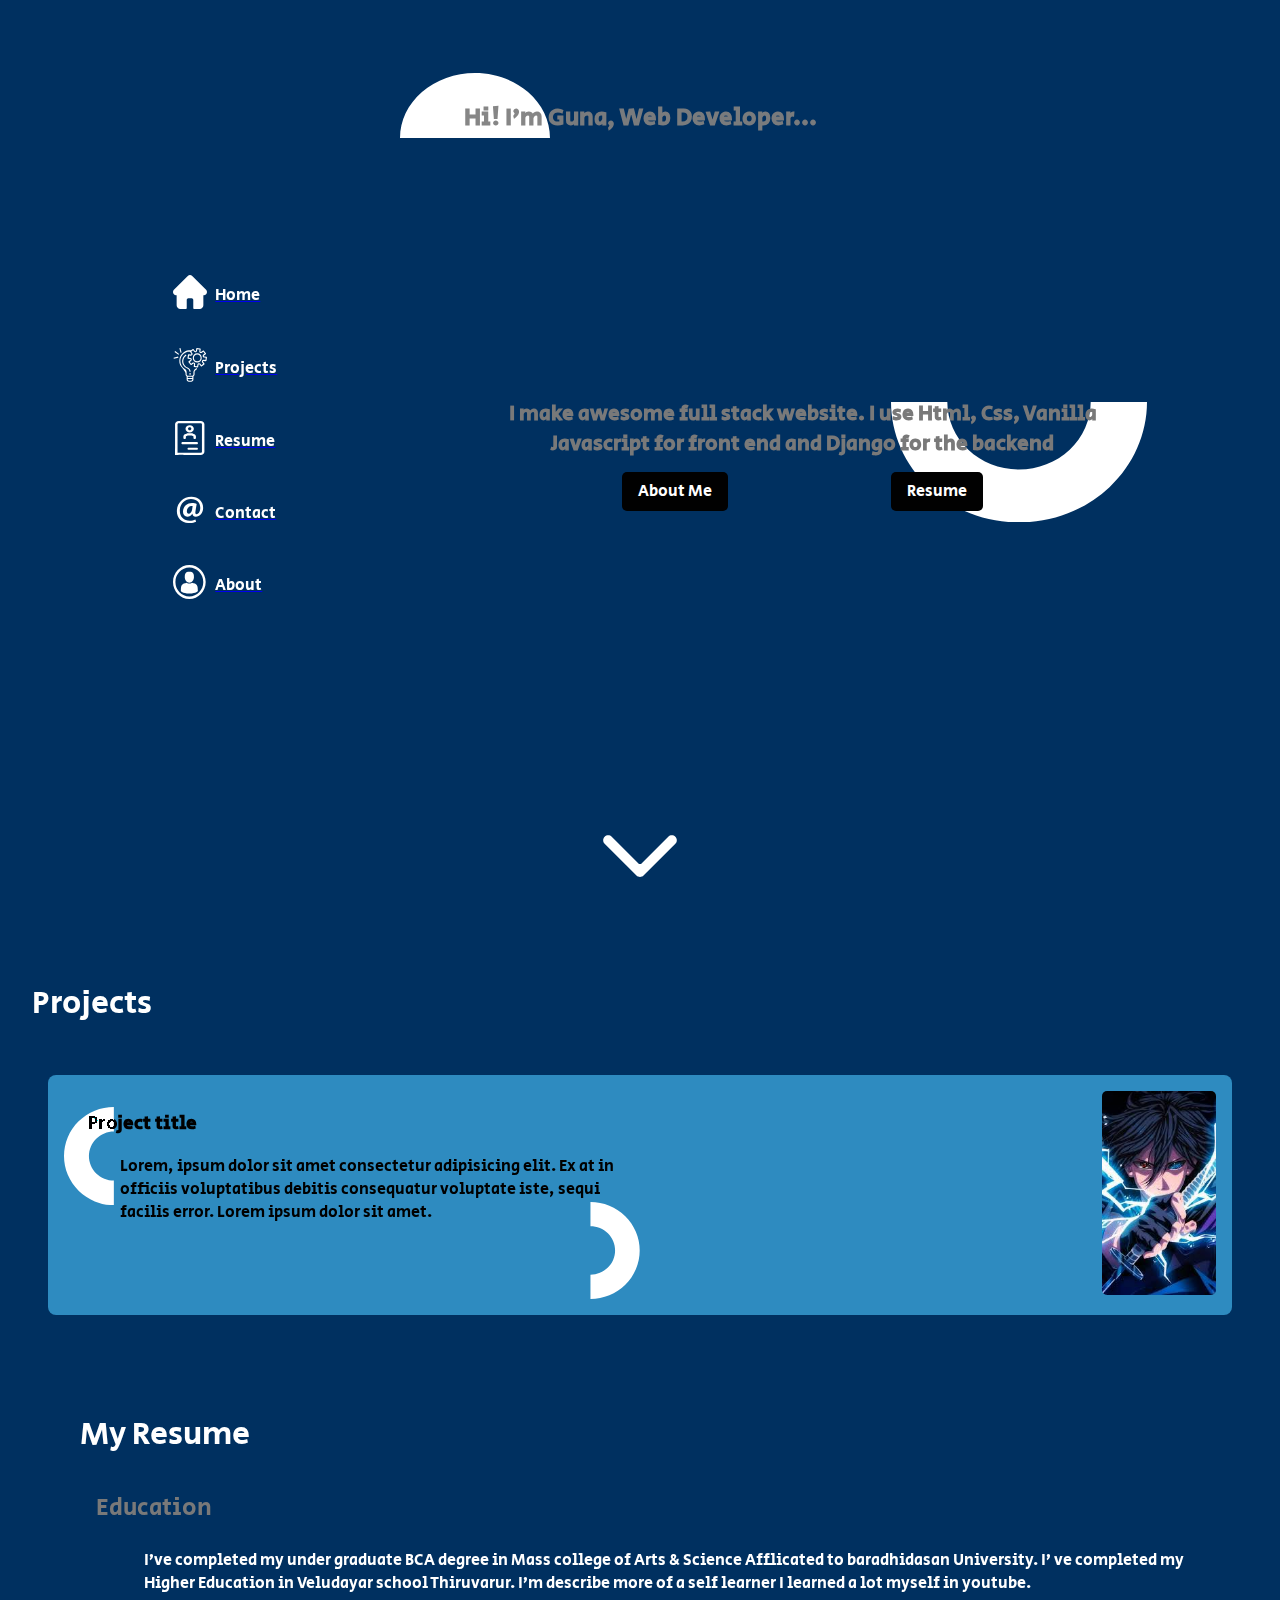
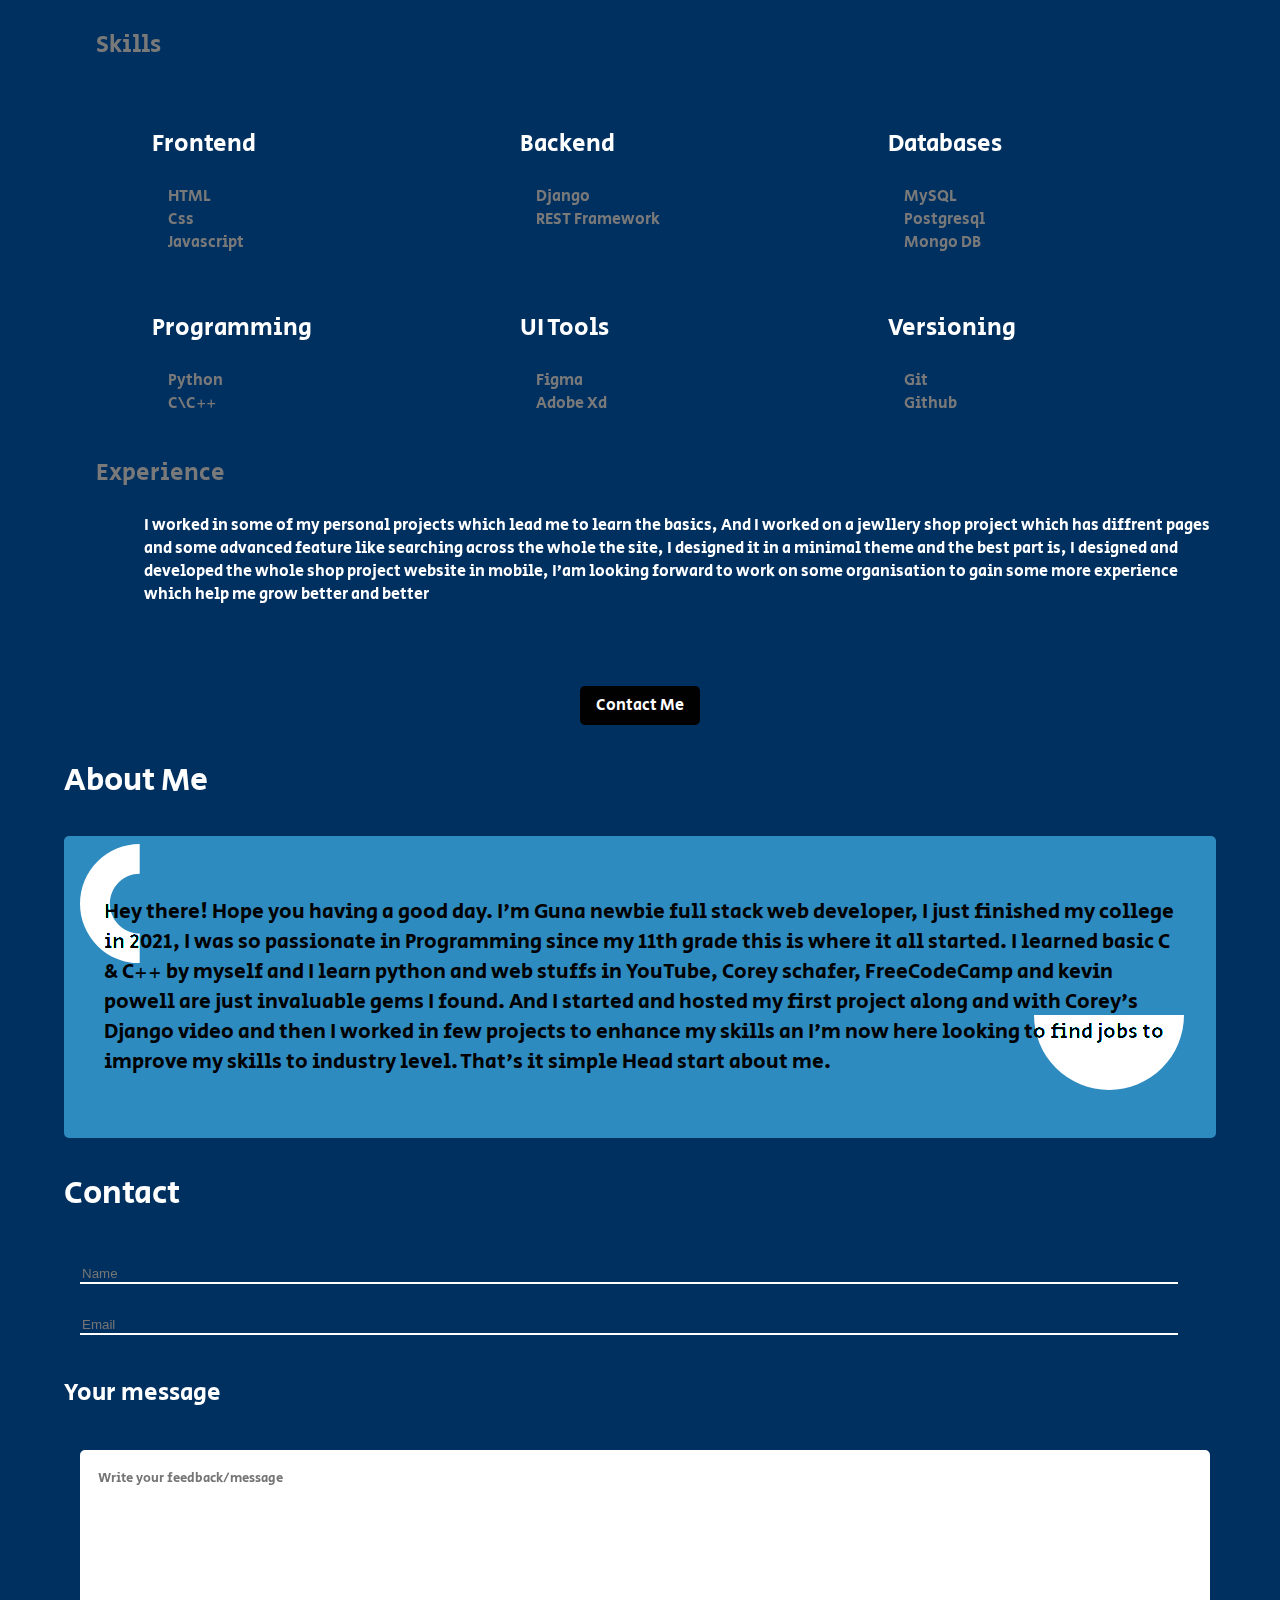
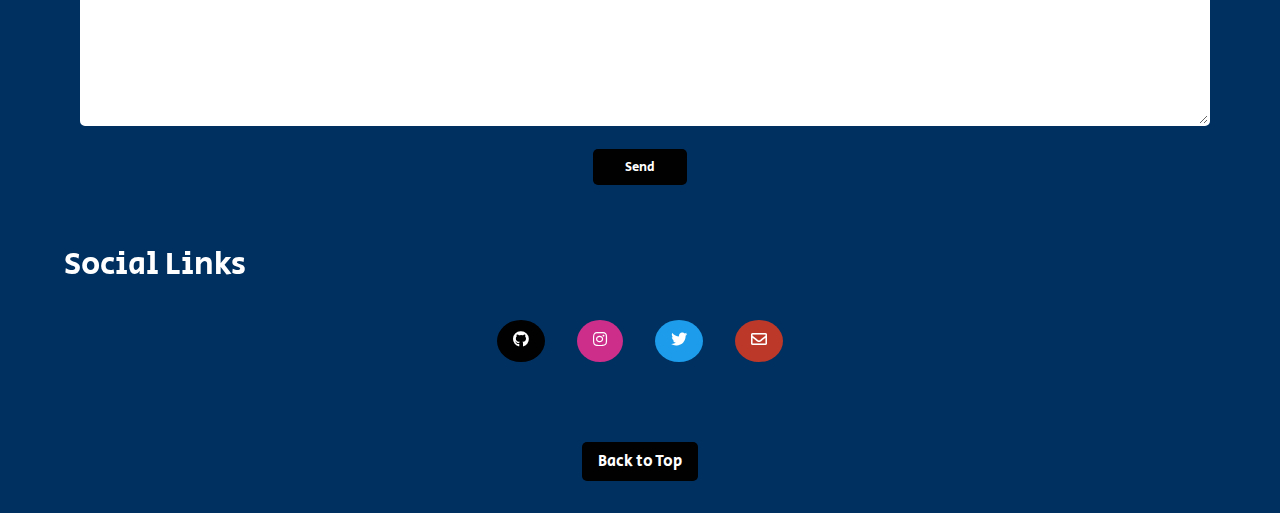
==== commit 68d8c992: "mobile changes maded and vesioning tab added" ====
--- a/index.html
+++ b/index.html
@@ -23,24 +23,24 @@
       <div class="intro-container">
         <nav class="navbar">
           <ul class="links-container">
-              <li class="links-1"><span><svg width="34" height="34" viewBox="0 0 34 34" fill="none" xmlns="http://www.w3.org/2000/svg"><path id="home-icon" d="M33.0833 14.7884C33.0825 14.7876 33.0818 14.7868 33.081 14.786L19.2117 0.917236C18.6205 0.325806 17.8345 0 16.9985 0C16.1624 0 15.3765 0.325546 14.785 0.916977L0.922978 14.7788C0.918309 14.7834 0.913639 14.7884 0.90897 14.793C-0.305019 16.014 -0.302944 17.9951 0.914937 19.2129C1.47135 19.7696 2.20623 20.092 2.99195 20.1258C3.02385 20.1289 3.05602 20.1304 3.08844 20.1304H3.64122V30.337C3.64122 32.3567 5.28452 34 7.30472 34H12.7308C13.2808 34 13.7269 33.5541 13.7269 33.0039V25.002C13.7269 24.0803 14.4766 23.3306 15.3982 23.3306H18.5987C19.5204 23.3306 20.27 24.0803 20.27 25.002V33.0039C20.27 33.5541 20.7159 34 21.2661 34H26.6922C28.7124 34 30.3557 32.3567 30.3557 30.337V20.1304H30.8683C31.7041 20.1304 32.4901 19.8049 33.0818 19.2135C34.3009 17.9935 34.3015 16.0091 33.0833 14.7884Z" fill="white"/></svg></span>
-                 <a href="#">Home</a>
-              </li>
-            <li class="links-2"><span><svg width="34" height="34" viewBox="0 0 34 34" fill="none" xmlns="http://www.w3.org/2000/svg"><g id="project-icon"><g id="Group"><g id="Group_2"><path id="Vector" d="M33.4783 8.78305L33.477 8.78193L31.2824 8.46882C30.9739 8.42488 30.7595 8.1392 30.8034 7.83075C30.8245 7.68251 30.9037 7.54881 31.0235 7.45896L32.7972 6.12867C33.0465 5.94172 33.097 5.58813 32.91 5.33884L30.879 2.63085C30.6921 2.38156 30.3385 2.33107 30.0892 2.51802L28.316 3.84832C28.0678 4.03668 27.7139 3.98816 27.5256 3.73993C27.4341 3.61941 27.3949 3.46716 27.4168 3.31744L27.7304 1.12285C27.7746 0.81439 27.5605 0.52857 27.2521 0.484284L23.9026 0.00580259C23.5942 -0.0384842 23.3082 0.175616 23.264 0.484072L22.9503 2.67881C22.9063 2.98726 22.6207 3.20172 22.3122 3.15778C22.164 3.1367 22.0303 3.0575 21.9404 2.93776L20.6107 1.16403C20.4237 0.91474 20.0702 0.864247 19.8209 1.0512L18.1256 2.32339C17.3586 2.24186 16.5851 2.24186 15.8181 2.32339C10.7952 2.89749 6.85632 6.90319 6.3667 11.935C6.35147 12.0947 6.34583 12.2532 6.33793 12.4118L6.42932 14.4788C6.68997 16.5459 7.55352 17.3927 7.5 17.655L10.2882 21.3001L11.8616 22.7021C12.0366 22.5 10.4807 20.3075 10.2882 20.5L11.8616 22.7021C11.6694 22.8945 12.3686 24.5564 12.5228 24.7805L12.4537 24.564C12.1943 24.6208 12.635 24.5116 12.6355 24.7771L12.4537 24.564C12.4536 24.8308 12.4968 24.7255 12.7579 24.7805L12.6355 24.7771L12.5228 24C12.3685 24.224 12.4433 24.5846 12.6355 24.7771L12.7949 24.4485C12.9874 24.6411 12.3125 24.6547 12.5366 24.5L12.6355 24.7771L11.8616 22.7021C11.9152 22.9643 12.7689 26.4995 13.0366 26.5L12.9623 26.6045C13.2292 26.6047 12.9073 24.2611 12.9623 24L10.4623 21.0519L9.96231 20.5L7.5 17.655L10.2882 21.3001C10.5122 21.4544 12.5356 24.8774 12.728 24.6852L12.5228 24.908V26.5158C12.5254 27.3184 12.9554 28.0588 13.6512 28.4588V31.5933C13.6512 32.8396 14.6615 33.85 15.9078 33.85H18.1645C19.4108 33.85 20.4211 32.8396 20.4211 31.5933V28.4588C21.117 28.0588 21.5469 27.3184 21.5495 26.5158V24.2829C21.5648 23.3433 22.0563 22.4759 22.8544 21.98C23.3226 21.6762 23.7666 21.3367 24.1824 20.9645L23.4298 20.1239C23.0578 20.4573 22.6604 20.7612 22.2411 21.0327C21.1209 21.7358 20.4352 22.9603 20.4211 24.2829V26.5158C20.4211 27.139 19.916 27.6442 19.2928 27.6442H14.7795C14.1563 27.6442 13.6512 27.139 13.6512 26.5158V24.2361C13.6381 22.9385 12.9632 21.7377 11.8616 21.0519C7.39016 18.2422 6.04294 12.3398 8.85262 7.86826C10.5959 5.09392 13.6383 3.40531 16.9149 3.3936C16.9065 3.4137 16.8991 3.43422 16.8929 3.4551C16.8719 3.60319 16.9107 3.75361 17.0006 3.87314L18.3303 5.64631C18.4705 5.82776 18.484 6.07697 18.3642 6.27253C18.2488 6.46928 18.0258 6.57661 17.8 6.54389L15.6054 6.23022C15.297 6.186 15.0112 6.40017 14.9669 6.70856L14.4878 10.0598C14.4436 10.3681 14.6578 10.654 14.9662 10.6983L17.1614 11.0121C17.4699 11.056 17.6843 11.3417 17.6404 11.6501C17.6193 11.7984 17.5401 11.9321 17.4203 12.0219L15.6472 13.3516C15.3979 13.5386 15.3474 13.8922 15.5344 14.1415L17.5653 16.8495C17.7523 17.0988 18.1059 17.1492 18.3552 16.9623L20.1289 15.6326C20.3784 15.446 20.732 15.497 20.9186 15.7465C21.0079 15.8659 21.0463 16.0158 21.0254 16.1634L20.7122 18.358C20.668 18.6664 20.8821 18.9524 21.1905 18.9967L24.5418 19.4756C24.5682 19.479 24.5947 19.4807 24.6213 19.4807C24.9022 19.4811 25.1405 19.2747 25.1804 18.9967L25.4935 16.8021C25.5375 16.4936 25.8231 16.2792 26.1316 16.3231C26.2798 16.3442 26.4135 16.4234 26.5034 16.5431L27.8337 18.3163C28.0206 18.5656 28.3742 18.6161 28.6235 18.4291L31.3315 16.3981C31.5808 16.2112 31.6313 15.8576 31.4443 15.6083L30.1146 13.8351C29.975 13.6534 29.9616 13.4046 30.0807 13.2089C30.1936 13.0096 30.4187 12.9015 30.6449 12.9381L32.8395 13.2512C33.1479 13.2955 33.4338 13.0813 33.4781 12.773L33.9565 9.42169C34.0008 9.11323 33.7867 8.82734 33.4783 8.78305ZM14.7795 28.7725H19.2928V29.9008H14.7795V28.7725ZM14.7795 31.0291H19.2928V31.5933C19.2928 32.2165 18.7877 32.7216 18.1645 32.7216H15.9078C15.2846 32.7216 14.7795 32.2165 14.7795 31.5933V31.0291ZM32.4378 12.0529L30.8017 11.8194C29.8764 11.6872 29.0191 12.3303 28.887 13.2556C28.8235 13.6999 28.9392 14.1514 29.2085 14.5104L30.1998 15.8323L28.3945 17.1863L27.4027 15.865C26.8419 15.1171 25.781 14.9654 25.0332 15.5262C24.6741 15.7955 24.4367 16.1964 24.3731 16.6407L24.1446 18.2791L21.9111 17.9597L22.1447 16.3237C22.2772 15.3984 21.6344 14.5408 20.7091 14.4084C20.2645 14.3447 19.8129 14.4604 19.4536 14.7299L18.1318 15.7211L16.7778 13.9158L18.099 12.924C18.8469 12.3632 18.9986 11.3024 18.4378 10.5546C18.1686 10.1955 17.7677 9.95807 17.3233 9.89446L15.6872 9.66089L16.0066 7.42737L17.6426 7.66093C18.5679 7.79344 19.4255 7.15072 19.5579 6.22542C19.6216 5.78079 19.5059 5.32918 19.2364 4.96987L18.2418 3.64691L20.0471 2.29292L21.0389 3.61475C21.5997 4.36262 22.6605 4.51431 23.4083 3.95354C23.7674 3.68429 24.0048 3.28338 24.0684 2.83903L24.302 1.20296L26.5355 1.52171L26.302 3.15778C26.1698 4.08315 26.8128 4.9404 27.7382 5.07255C28.1825 5.13602 28.6339 5.02037 28.993 4.75098L30.3149 3.75974L31.6689 5.56507L30.347 6.55687C29.5992 7.11764 29.4475 8.17848 30.0082 8.92628C30.2775 9.28537 30.6784 9.52281 31.1227 9.58642L32.7588 9.81999L32.4378 12.0529Z" fill="white"/></g></g><g id="Group_3"><g id="Group_4"><path id="Vector_2" d="M24.259 5.37161C21.7664 5.37161 19.7457 7.3923 19.7457 9.88492C19.7457 12.3775 21.7664 14.3982 24.259 14.3982C26.7516 14.3982 28.7723 12.3775 28.7723 9.88492C28.7695 7.39343 26.7505 5.37436 24.259 5.37161ZM24.259 13.2699C22.3895 13.2699 20.8741 11.7544 20.8741 9.88492C20.8741 8.01542 22.3895 6.49994 24.259 6.49994C26.1285 6.49994 27.644 8.01542 27.644 9.88492C27.6418 11.7535 26.1276 13.2677 24.259 13.2699Z" fill="white"/></g></g><g id="Group_5"><g id="Group_6"><path id="Vector_3" d="M17.638 24.9684H16.5096V26.6609H17.638V24.9684Z" fill="white"/></g></g><g id="Group_7"><g id="Group_8"><path id="Vector_4" d="M14.6062 19.4277C11.1235 18.0672 9.40318 14.1411 10.7637 10.6584C11.2909 9.30897 12.2371 8.16421 13.4632 7.39244L12.8601 6.43787C9.16934 8.763 8.06224 13.6398 10.3874 17.3306C11.2878 18.76 12.6229 19.863 14.1966 20.4776C15.5895 21.0113 16.5093 22.3484 16.5097 23.84H17.638C17.6398 21.883 16.4337 20.1278 14.6062 19.4277Z" fill="white"/></g></g><g id="Group_9"><g id="Group_10"><path id="Vector_5" d="M5.08904 8.62419L0.57605 9.75232L0.849532 10.8464L5.36253 9.71823L5.08904 8.62419Z" fill="white"/></g></g><g id="Group_11"><g id="Group_12"><path id="Vector_6" d="M2.1687 3.07182L1.51324 3.98948L5.46207 6.81001L6.11753 5.89235L2.1687 3.07182Z" fill="white"/></g></g><g id="Group_13"><g id="Group_14"><path id="Vector_7" d="M7.44023 0.00470479L6.34711 0.284191L7.50097 4.79715L8.59409 4.51766L7.44023 0.00470479Z" fill="white"/></g></g></g></svg></span>
-               <a href="#projects">Projects</a>
-            </li>
-            <li class="links-3">
-              <span><svg width="34" height="34" viewBox="0 0 34 34" fill="none" xmlns="http://www.w3.org/2000/svg"><g id="resume-icon"><g id="Group 5"><path id="Vector" d="M27.6845 0H5.78537C3.72996 0 2.05786 1.47536 2.05786 3.28879C2.05786 27.7459 2.05885 26.6087 2.05784 26.6529C2.05326 26.8515 1.93002 33.8708 2.05784 33.9841C2.13534 34.0528 10.0444 33.6817 10.1542 33.7561C10.6451 34.0897 9.89045 33.9841 27.6845 33.9841C29.7399 33.9841 31.412 32.5088 31.412 30.6953V3.28879C31.412 1.47536 29.7399 0 27.6845 0ZM28.927 30.6953C28.927 31.2998 28.3696 31.7916 27.6845 31.7916H12.1532H10.3923C3.76575 31.7916 5.22912 31.7916 4.54287 31.7916V25.077V3.28879C4.54287 2.68434 5.10029 2.19252 5.78537 2.19252H27.6845C28.3696 2.19252 28.927 2.68434 28.927 3.28879V30.6953ZM24.9665 22.1308C24.9665 22.7362 24.4103 23.2271 23.724 23.2271H9.6682C8.98195 23.2271 8.4257 22.7362 8.4257 22.1308C8.4257 21.5254 8.98195 21.0345 9.6682 21.0345H23.724C24.4103 21.0345 24.9665 21.5254 24.9665 22.1308ZM24.9665 27.7491C24.9665 28.3546 24.4103 28.8454 23.724 28.8454H15.7254C15.0392 28.8454 14.4829 28.3546 14.4829 27.7491C14.4829 27.1437 15.0392 26.6529 15.7254 26.6529H23.724C24.4103 26.6529 24.9665 27.1437 24.9665 27.7491ZM16.684 11.516C18.9899 11.516 20.866 9.86081 20.866 7.82629C20.866 5.79176 18.99 4.13654 16.684 4.13654C14.378 4.13654 12.502 5.79176 12.502 7.82629C12.502 9.86081 14.3781 11.516 16.684 11.516ZM16.684 6.32907C17.6197 6.32907 18.381 7.00073 18.381 7.82629C18.381 8.65184 17.6197 9.32351 16.684 9.32351C15.7483 9.32351 14.9871 8.65184 14.9871 7.82629C14.9871 7.00073 15.7483 6.32907 16.684 6.32907ZM10.3924 16.8859V15.3828C10.3924 14.4349 11.0263 13.5726 12.0074 13.1861L13.978 12.4097C14.3084 12.2795 14.077 12.3145 18.8553 12.3145C19.2046 12.3145 19.1926 12.343 21.3325 13.186C22.3136 13.5726 22.9475 14.4348 22.9475 15.3828V16.8859C22.9475 17.4913 22.3912 17.9821 21.705 17.9821C21.0187 17.9821 20.4625 17.4913 20.4625 16.8859V15.3828C20.4625 15.2987 20.4062 15.2223 20.3193 15.188L18.5904 14.507H14.7494L13.0205 15.188C12.9335 15.2223 12.8773 15.2988 12.8773 15.3828V16.8859C12.8773 17.4913 12.321 17.9821 11.6348 17.9821C10.9485 17.9821 10.3924 17.4913 10.3924 16.8859Z" fill="white"/></g></g></svg></span> 
-              <a href="#resume">Resume</a>
-            </li>
-            <li class="links-4">
-              <span><svg width="34" height="34" viewBox="0 0 44 35" fill="none" xmlns="http://www.w3.org/2000/svg"><g id="at-icon"><path id="Vector" d="M29.8964 33.2416C26.8789 34.5607 24.2633 35 20.6922 35C12.3435 35 5 29.1865 5 19.6123C5 9.64662 12.4436 1 23.811 1C32.6629 1 39 6.91122 39 15.118C39 22.25 34.8759 26.7444 29.4441 26.7444C27.0801 26.7444 25.3704 25.5719 25.1188 22.9826H25.0181C23.4593 25.4742 21.196 26.7444 18.5301 26.7444C15.2609 26.7444 12.897 24.3994 12.897 20.3933C12.897 14.4337 17.4236 9.01125 24.6659 9.01125C26.8789 9.01125 29.3932 9.54887 30.6512 10.2326L29.1427 19.2702C28.6401 22.1517 28.9918 23.4713 30.4002 23.5197C32.5629 23.5686 35.2785 20.8815 35.2785 15.2641C35.2785 8.9135 31.0538 3.97925 23.2575 3.97925C15.5629 3.97925 8.82269 9.84159 8.82269 19.1719C8.82269 27.3298 14.2042 31.9708 21.6986 31.9708C24.2639 31.9708 26.9801 31.4337 28.9912 30.4073L29.8964 33.2416ZM25.4201 13.0663C25.0176 12.9685 24.5144 12.8708 23.8608 12.8708C20.5418 12.8708 17.9257 16.0461 17.9257 19.8073C17.9257 21.6635 18.7812 22.836 20.4406 22.836C22.3014 22.836 24.2633 20.5399 24.7156 17.7068L25.4201 13.0663Z" fill="white"/></g></svg></span>  
-              <a href="#contact">Contact</a>
-            </li>
-            <li class="links-5">
-              <span><svg width="34" height="34" viewBox="0 0 34 34" fill="none" xmlns="http://www.w3.org/2000/svg"><g id="contact-icon"><g id="Group"><path id="Vector" d="M16.3462 17.68C18.8738 17.68 20.9231 15.1406 20.9231 12.0081C20.9231 8.87548 20.2503 6.79999 16.3462 6.79999C12.4422 6.79999 11.7692 8.87548 11.7692 12.0081C11.7692 15.1406 13.8185 17.68 16.3462 17.68Z" fill="white"/><path id="Vector_2" d="M3.92451 29.3229C3.92329 29.0429 3.92206 29.244 3.92451 29.3229V29.3229Z" fill="white"/><path id="Vector_3" d="M29.7816 29.5415C29.7854 29.4649 29.7829 29.0098 29.7816 29.5415V29.5415Z" fill="white"/><path id="Vector_4" d="M24.8366 25.3007C24.7533 20.1 24.0664 18.6181 18.8106 17.68C18.8106 17.68 18.0707 18.6123 16.3463 18.6123C14.6219 18.6123 13.8819 17.68 13.8819 17.68C8.68343 18.6078 7.95483 20.0678 7.85903 25.1318C7.85118 25.5453 7.84754 25.567 7.84613 25.519C7.84645 25.609 7.84683 25.7753 7.84683 26.0654C7.84683 26.0654 9.09812 28.56 16.3463 28.56C23.5944 28.56 24.8458 26.0654 24.8458 26.0654C24.8458 25.879 24.8459 25.7494 24.8461 25.6613C24.8447 25.6909 24.8419 25.6334 24.8366 25.3007Z" fill="white"/><path id="Ellipse 3" d="M32.6923 17C32.6923 26.3888 25.3739 34 16.3462 34C7.31842 34 0 26.3888 0 17C0 7.61116 7.31842 0 16.3462 0C25.3739 0 32.6923 7.61116 32.6923 17ZM2.41714 17C2.41714 25.0005 8.65337 31.4862 16.3462 31.4862C24.0389 31.4862 30.2752 25.0005 30.2752 17C30.2752 8.9995 24.0389 2.51382 16.3462 2.51382C8.65337 2.51382 2.41714 8.9995 2.41714 17Z" fill="white"/></g></g></svg></span>  
-              <a href="#about">About</a>
-            </li>
+            <a href="#"><li class="links-1"><span><svg class="li-icons" width="34" viewBox="0 0 34 34" fill="none" xmlns="http://www.w3.org/2000/svg"><path id="home-icon" d="M33.0833 14.7884C33.0825 14.7876 33.0818 14.7868 33.081 14.786L19.2117 0.917236C18.6205 0.325806 17.8345 0 16.9985 0C16.1624 0 15.3765 0.325546 14.785 0.916977L0.922978 14.7788C0.918309 14.7834 0.913639 14.7884 0.90897 14.793C-0.305019 16.014 -0.302944 17.9951 0.914937 19.2129C1.47135 19.7696 2.20623 20.092 2.99195 20.1258C3.02385 20.1289 3.05602 20.1304 3.08844 20.1304H3.64122V30.337C3.64122 32.3567 5.28452 34 7.30472 34H12.7308C13.2808 34 13.7269 33.5541 13.7269 33.0039V25.002C13.7269 24.0803 14.4766 23.3306 15.3982 23.3306H18.5987C19.5204 23.3306 20.27 24.0803 20.27 25.002V33.0039C20.27 33.5541 20.7159 34 21.2661 34H26.6922C28.7124 34 30.3557 32.3567 30.3557 30.337V20.1304H30.8683C31.7041 20.1304 32.4901 19.8049 33.0818 19.2135C34.3009 17.9935 34.3015 16.0091 33.0833 14.7884Z" fill="white"/></svg></span>
+                <p class="li-text" >Home</p>
+              </li></a>
+            <a href="#projects"><li class="links-2"><span><svg class="li-icons" width="34" viewBox="0 0 34 34" fill="none" xmlns="http://www.w3.org/2000/svg"><g id="project-icon"><g id="Group"><g id="Group_2"><path id="Vector" d="M33.4783 8.78305L33.477 8.78193L31.2824 8.46882C30.9739 8.42488 30.7595 8.1392 30.8034 7.83075C30.8245 7.68251 30.9037 7.54881 31.0235 7.45896L32.7972 6.12867C33.0465 5.94172 33.097 5.58813 32.91 5.33884L30.879 2.63085C30.6921 2.38156 30.3385 2.33107 30.0892 2.51802L28.316 3.84832C28.0678 4.03668 27.7139 3.98816 27.5256 3.73993C27.4341 3.61941 27.3949 3.46716 27.4168 3.31744L27.7304 1.12285C27.7746 0.81439 27.5605 0.52857 27.2521 0.484284L23.9026 0.00580259C23.5942 -0.0384842 23.3082 0.175616 23.264 0.484072L22.9503 2.67881C22.9063 2.98726 22.6207 3.20172 22.3122 3.15778C22.164 3.1367 22.0303 3.0575 21.9404 2.93776L20.6107 1.16403C20.4237 0.91474 20.0702 0.864247 19.8209 1.0512L18.1256 2.32339C17.3586 2.24186 16.5851 2.24186 15.8181 2.32339C10.7952 2.89749 6.85632 6.90319 6.3667 11.935C6.35147 12.0947 6.34583 12.2532 6.33793 12.4118L6.42932 14.4788C6.68997 16.5459 7.55352 17.3927 7.5 17.655L10.2882 21.3001L11.8616 22.7021C12.0366 22.5 10.4807 20.3075 10.2882 20.5L11.8616 22.7021C11.6694 22.8945 12.3686 24.5564 12.5228 24.7805L12.4537 24.564C12.1943 24.6208 12.635 24.5116 12.6355 24.7771L12.4537 24.564C12.4536 24.8308 12.4968 24.7255 12.7579 24.7805L12.6355 24.7771L12.5228 24C12.3685 24.224 12.4433 24.5846 12.6355 24.7771L12.7949 24.4485C12.9874 24.6411 12.3125 24.6547 12.5366 24.5L12.6355 24.7771L11.8616 22.7021C11.9152 22.9643 12.7689 26.4995 13.0366 26.5L12.9623 26.6045C13.2292 26.6047 12.9073 24.2611 12.9623 24L10.4623 21.0519L9.96231 20.5L7.5 17.655L10.2882 21.3001C10.5122 21.4544 12.5356 24.8774 12.728 24.6852L12.5228 24.908V26.5158C12.5254 27.3184 12.9554 28.0588 13.6512 28.4588V31.5933C13.6512 32.8396 14.6615 33.85 15.9078 33.85H18.1645C19.4108 33.85 20.4211 32.8396 20.4211 31.5933V28.4588C21.117 28.0588 21.5469 27.3184 21.5495 26.5158V24.2829C21.5648 23.3433 22.0563 22.4759 22.8544 21.98C23.3226 21.6762 23.7666 21.3367 24.1824 20.9645L23.4298 20.1239C23.0578 20.4573 22.6604 20.7612 22.2411 21.0327C21.1209 21.7358 20.4352 22.9603 20.4211 24.2829V26.5158C20.4211 27.139 19.916 27.6442 19.2928 27.6442H14.7795C14.1563 27.6442 13.6512 27.139 13.6512 26.5158V24.2361C13.6381 22.9385 12.9632 21.7377 11.8616 21.0519C7.39016 18.2422 6.04294 12.3398 8.85262 7.86826C10.5959 5.09392 13.6383 3.40531 16.9149 3.3936C16.9065 3.4137 16.8991 3.43422 16.8929 3.4551C16.8719 3.60319 16.9107 3.75361 17.0006 3.87314L18.3303 5.64631C18.4705 5.82776 18.484 6.07697 18.3642 6.27253C18.2488 6.46928 18.0258 6.57661 17.8 6.54389L15.6054 6.23022C15.297 6.186 15.0112 6.40017 14.9669 6.70856L14.4878 10.0598C14.4436 10.3681 14.6578 10.654 14.9662 10.6983L17.1614 11.0121C17.4699 11.056 17.6843 11.3417 17.6404 11.6501C17.6193 11.7984 17.5401 11.9321 17.4203 12.0219L15.6472 13.3516C15.3979 13.5386 15.3474 13.8922 15.5344 14.1415L17.5653 16.8495C17.7523 17.0988 18.1059 17.1492 18.3552 16.9623L20.1289 15.6326C20.3784 15.446 20.732 15.497 20.9186 15.7465C21.0079 15.8659 21.0463 16.0158 21.0254 16.1634L20.7122 18.358C20.668 18.6664 20.8821 18.9524 21.1905 18.9967L24.5418 19.4756C24.5682 19.479 24.5947 19.4807 24.6213 19.4807C24.9022 19.4811 25.1405 19.2747 25.1804 18.9967L25.4935 16.8021C25.5375 16.4936 25.8231 16.2792 26.1316 16.3231C26.2798 16.3442 26.4135 16.4234 26.5034 16.5431L27.8337 18.3163C28.0206 18.5656 28.3742 18.6161 28.6235 18.4291L31.3315 16.3981C31.5808 16.2112 31.6313 15.8576 31.4443 15.6083L30.1146 13.8351C29.975 13.6534 29.9616 13.4046 30.0807 13.2089C30.1936 13.0096 30.4187 12.9015 30.6449 12.9381L32.8395 13.2512C33.1479 13.2955 33.4338 13.0813 33.4781 12.773L33.9565 9.42169C34.0008 9.11323 33.7867 8.82734 33.4783 8.78305ZM14.7795 28.7725H19.2928V29.9008H14.7795V28.7725ZM14.7795 31.0291H19.2928V31.5933C19.2928 32.2165 18.7877 32.7216 18.1645 32.7216H15.9078C15.2846 32.7216 14.7795 32.2165 14.7795 31.5933V31.0291ZM32.4378 12.0529L30.8017 11.8194C29.8764 11.6872 29.0191 12.3303 28.887 13.2556C28.8235 13.6999 28.9392 14.1514 29.2085 14.5104L30.1998 15.8323L28.3945 17.1863L27.4027 15.865C26.8419 15.1171 25.781 14.9654 25.0332 15.5262C24.6741 15.7955 24.4367 16.1964 24.3731 16.6407L24.1446 18.2791L21.9111 17.9597L22.1447 16.3237C22.2772 15.3984 21.6344 14.5408 20.7091 14.4084C20.2645 14.3447 19.8129 14.4604 19.4536 14.7299L18.1318 15.7211L16.7778 13.9158L18.099 12.924C18.8469 12.3632 18.9986 11.3024 18.4378 10.5546C18.1686 10.1955 17.7677 9.95807 17.3233 9.89446L15.6872 9.66089L16.0066 7.42737L17.6426 7.66093C18.5679 7.79344 19.4255 7.15072 19.5579 6.22542C19.6216 5.78079 19.5059 5.32918 19.2364 4.96987L18.2418 3.64691L20.0471 2.29292L21.0389 3.61475C21.5997 4.36262 22.6605 4.51431 23.4083 3.95354C23.7674 3.68429 24.0048 3.28338 24.0684 2.83903L24.302 1.20296L26.5355 1.52171L26.302 3.15778C26.1698 4.08315 26.8128 4.9404 27.7382 5.07255C28.1825 5.13602 28.6339 5.02037 28.993 4.75098L30.3149 3.75974L31.6689 5.56507L30.347 6.55687C29.5992 7.11764 29.4475 8.17848 30.0082 8.92628C30.2775 9.28537 30.6784 9.52281 31.1227 9.58642L32.7588 9.81999L32.4378 12.0529Z" fill="white"/></g></g><g id="Group_3"><g id="Group_4"><path id="Vector_2" d="M24.259 5.37161C21.7664 5.37161 19.7457 7.3923 19.7457 9.88492C19.7457 12.3775 21.7664 14.3982 24.259 14.3982C26.7516 14.3982 28.7723 12.3775 28.7723 9.88492C28.7695 7.39343 26.7505 5.37436 24.259 5.37161ZM24.259 13.2699C22.3895 13.2699 20.8741 11.7544 20.8741 9.88492C20.8741 8.01542 22.3895 6.49994 24.259 6.49994C26.1285 6.49994 27.644 8.01542 27.644 9.88492C27.6418 11.7535 26.1276 13.2677 24.259 13.2699Z" fill="white"/></g></g><g id="Group_5"><g id="Group_6"><path id="Vector_3" d="M17.638 24.9684H16.5096V26.6609H17.638V24.9684Z" fill="white"/></g></g><g id="Group_7"><g id="Group_8"><path id="Vector_4" d="M14.6062 19.4277C11.1235 18.0672 9.40318 14.1411 10.7637 10.6584C11.2909 9.30897 12.2371 8.16421 13.4632 7.39244L12.8601 6.43787C9.16934 8.763 8.06224 13.6398 10.3874 17.3306C11.2878 18.76 12.6229 19.863 14.1966 20.4776C15.5895 21.0113 16.5093 22.3484 16.5097 23.84H17.638C17.6398 21.883 16.4337 20.1278 14.6062 19.4277Z" fill="white"/></g></g><g id="Group_9"><g id="Group_10"><path id="Vector_5" d="M5.08904 8.62419L0.57605 9.75232L0.849532 10.8464L5.36253 9.71823L5.08904 8.62419Z" fill="white"/></g></g><g id="Group_11"><g id="Group_12"><path id="Vector_6" d="M2.1687 3.07182L1.51324 3.98948L5.46207 6.81001L6.11753 5.89235L2.1687 3.07182Z" fill="white"/></g></g><g id="Group_13"><g id="Group_14"><path id="Vector_7" d="M7.44023 0.00470479L6.34711 0.284191L7.50097 4.79715L8.59409 4.51766L7.44023 0.00470479Z" fill="white"/></g></g></g></svg></span>
+              <p class="li-text" >Projects</p>
+            </li></a>
+            <a href="#resume"><li class="links-3">
+              <span><svg class="li-icons" width="34" viewBox="0 0 34 34" fill="none" xmlns="http://www.w3.org/2000/svg"><g id="resume-icon"><g id="Group 5"><path id="Vector" d="M27.6845 0H5.78537C3.72996 0 2.05786 1.47536 2.05786 3.28879C2.05786 27.7459 2.05885 26.6087 2.05784 26.6529C2.05326 26.8515 1.93002 33.8708 2.05784 33.9841C2.13534 34.0528 10.0444 33.6817 10.1542 33.7561C10.6451 34.0897 9.89045 33.9841 27.6845 33.9841C29.7399 33.9841 31.412 32.5088 31.412 30.6953V3.28879C31.412 1.47536 29.7399 0 27.6845 0ZM28.927 30.6953C28.927 31.2998 28.3696 31.7916 27.6845 31.7916H12.1532H10.3923C3.76575 31.7916 5.22912 31.7916 4.54287 31.7916V25.077V3.28879C4.54287 2.68434 5.10029 2.19252 5.78537 2.19252H27.6845C28.3696 2.19252 28.927 2.68434 28.927 3.28879V30.6953ZM24.9665 22.1308C24.9665 22.7362 24.4103 23.2271 23.724 23.2271H9.6682C8.98195 23.2271 8.4257 22.7362 8.4257 22.1308C8.4257 21.5254 8.98195 21.0345 9.6682 21.0345H23.724C24.4103 21.0345 24.9665 21.5254 24.9665 22.1308ZM24.9665 27.7491C24.9665 28.3546 24.4103 28.8454 23.724 28.8454H15.7254C15.0392 28.8454 14.4829 28.3546 14.4829 27.7491C14.4829 27.1437 15.0392 26.6529 15.7254 26.6529H23.724C24.4103 26.6529 24.9665 27.1437 24.9665 27.7491ZM16.684 11.516C18.9899 11.516 20.866 9.86081 20.866 7.82629C20.866 5.79176 18.99 4.13654 16.684 4.13654C14.378 4.13654 12.502 5.79176 12.502 7.82629C12.502 9.86081 14.3781 11.516 16.684 11.516ZM16.684 6.32907C17.6197 6.32907 18.381 7.00073 18.381 7.82629C18.381 8.65184 17.6197 9.32351 16.684 9.32351C15.7483 9.32351 14.9871 8.65184 14.9871 7.82629C14.9871 7.00073 15.7483 6.32907 16.684 6.32907ZM10.3924 16.8859V15.3828C10.3924 14.4349 11.0263 13.5726 12.0074 13.1861L13.978 12.4097C14.3084 12.2795 14.077 12.3145 18.8553 12.3145C19.2046 12.3145 19.1926 12.343 21.3325 13.186C22.3136 13.5726 22.9475 14.4348 22.9475 15.3828V16.8859C22.9475 17.4913 22.3912 17.9821 21.705 17.9821C21.0187 17.9821 20.4625 17.4913 20.4625 16.8859V15.3828C20.4625 15.2987 20.4062 15.2223 20.3193 15.188L18.5904 14.507H14.7494L13.0205 15.188C12.9335 15.2223 12.8773 15.2988 12.8773 15.3828V16.8859C12.8773 17.4913 12.321 17.9821 11.6348 17.9821C10.9485 17.9821 10.3924 17.4913 10.3924 16.8859Z" fill="white"/></g></g></svg></span> 
+              <p class="li-text" >Resume</p>
+            </li></a>
+            <a href="#contact"><li class="links-4">
+              <span><svg class="li-icons" width="34" viewBox="0 0 44 35" fill="none" xmlns="http://www.w3.org/2000/svg"><g id="at-icon"><path id="Vector" d="M29.8964 33.2416C26.8789 34.5607 24.2633 35 20.6922 35C12.3435 35 5 29.1865 5 19.6123C5 9.64662 12.4436 1 23.811 1C32.6629 1 39 6.91122 39 15.118C39 22.25 34.8759 26.7444 29.4441 26.7444C27.0801 26.7444 25.3704 25.5719 25.1188 22.9826H25.0181C23.4593 25.4742 21.196 26.7444 18.5301 26.7444C15.2609 26.7444 12.897 24.3994 12.897 20.3933C12.897 14.4337 17.4236 9.01125 24.6659 9.01125C26.8789 9.01125 29.3932 9.54887 30.6512 10.2326L29.1427 19.2702C28.6401 22.1517 28.9918 23.4713 30.4002 23.5197C32.5629 23.5686 35.2785 20.8815 35.2785 15.2641C35.2785 8.9135 31.0538 3.97925 23.2575 3.97925C15.5629 3.97925 8.82269 9.84159 8.82269 19.1719C8.82269 27.3298 14.2042 31.9708 21.6986 31.9708C24.2639 31.9708 26.9801 31.4337 28.9912 30.4073L29.8964 33.2416ZM25.4201 13.0663C25.0176 12.9685 24.5144 12.8708 23.8608 12.8708C20.5418 12.8708 17.9257 16.0461 17.9257 19.8073C17.9257 21.6635 18.7812 22.836 20.4406 22.836C22.3014 22.836 24.2633 20.5399 24.7156 17.7068L25.4201 13.0663Z" fill="white"/></g></svg></span>  
+              <p class="li-text" >Contact</p>
+            </li></a>
+            <a href="#about"><li class="links-5">
+              <span><svg class="li-icons" width="34" viewBox="0 0 34 34" fill="none" xmlns="http://www.w3.org/2000/svg"><g id="contact-icon"><g id="Group"><path id="Vector" d="M16.3462 17.68C18.8738 17.68 20.9231 15.1406 20.9231 12.0081C20.9231 8.87548 20.2503 6.79999 16.3462 6.79999C12.4422 6.79999 11.7692 8.87548 11.7692 12.0081C11.7692 15.1406 13.8185 17.68 16.3462 17.68Z" fill="white"/><path id="Vector_2" d="M3.92451 29.3229C3.92329 29.0429 3.92206 29.244 3.92451 29.3229V29.3229Z" fill="white"/><path id="Vector_3" d="M29.7816 29.5415C29.7854 29.4649 29.7829 29.0098 29.7816 29.5415V29.5415Z" fill="white"/><path id="Vector_4" d="M24.8366 25.3007C24.7533 20.1 24.0664 18.6181 18.8106 17.68C18.8106 17.68 18.0707 18.6123 16.3463 18.6123C14.6219 18.6123 13.8819 17.68 13.8819 17.68C8.68343 18.6078 7.95483 20.0678 7.85903 25.1318C7.85118 25.5453 7.84754 25.567 7.84613 25.519C7.84645 25.609 7.84683 25.7753 7.84683 26.0654C7.84683 26.0654 9.09812 28.56 16.3463 28.56C23.5944 28.56 24.8458 26.0654 24.8458 26.0654C24.8458 25.879 24.8459 25.7494 24.8461 25.6613C24.8447 25.6909 24.8419 25.6334 24.8366 25.3007Z" fill="white"/><path id="Ellipse 3" d="M32.6923 17C32.6923 26.3888 25.3739 34 16.3462 34C7.31842 34 0 26.3888 0 17C0 7.61116 7.31842 0 16.3462 0C25.3739 0 32.6923 7.61116 32.6923 17ZM2.41714 17C2.41714 25.0005 8.65337 31.4862 16.3462 31.4862C24.0389 31.4862 30.2752 25.0005 30.2752 17C30.2752 8.9995 24.0389 2.51382 16.3462 2.51382C8.65337 2.51382 2.41714 8.9995 2.41714 17Z" fill="white"/></g></g></svg></span>  
+              <p class="li-text" >About</p>
+            </li></a>
           </ul>
         </nav>
         <div class="intro-text-container">
@@ -144,9 +144,14 @@
           <li>C\C++</li>
         </ul>
         <ul class="sk-ul">
-          <p class="sk-tit">Design Tools</p>
+          <p class="sk-tit">UI Tools</p>
           <li>Figma</li>
           <li>Adobe Xd</li>
+        </ul>
+        <ul class="sk-ul">
+          <p class="sk-tit">Versioning</p>
+          <li>Git</li>
+          <li>Github</li>
         </ul>
       </div>
       </div>
--- a/css/mobile-style.css
+++ b/css/mobile-style.css
@@ -2,35 +2,45 @@
 @media screen and (max-width:650px){
 
     #hero-eclipse{
-        width: 6rem;
-		left: -1rem;
+        width: 5.5rem;
+		left: -0.8rem;
     }
 
 	.hero-text{
 		font-size: 1.3rem;
 	}
 
+	.links-container{
+		margin-left: .5rem;
+	}
+
+
 	.links-container li{
 		margin: .5rem 0;
 	}
 
-    .links-container li a{
+    .li-text {
         display: none;
     }
+
+	.li-icons{
+		width: 1.5em;
+	}
 
 	/* intro */
 
     .intro{
-        font-size: .6rem;
+        font-size: .5rem;
     }
 
 	#intro-eclipse{
-		width: 10rem;
+		width: 8rem;
+		top: .7rem;
 	}
 	/* button */
 	.btn{
-		font-size: .7rem;
-		margin: 2rem 1.5rem;
+		font-size: .5rem;
+		margin: 1.5rem 1rem;
 	}
 
 	.arrow svg{
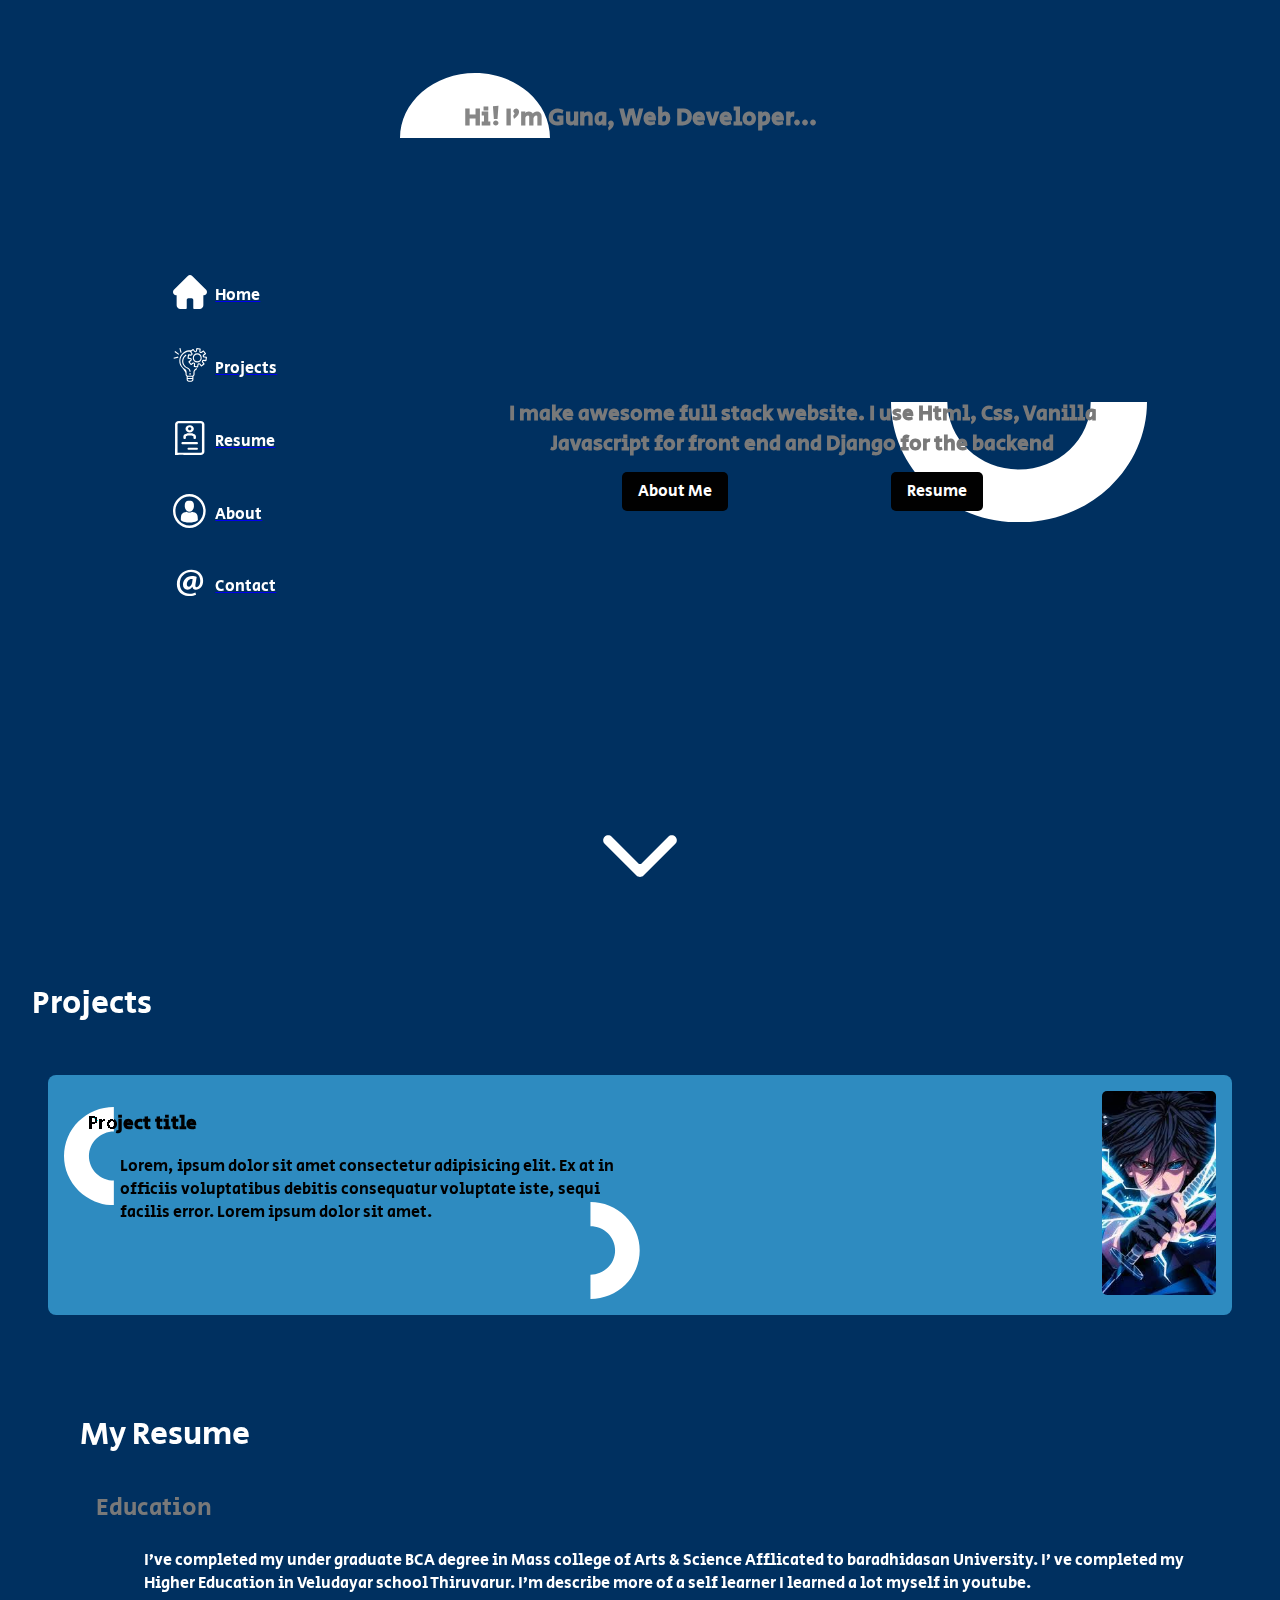
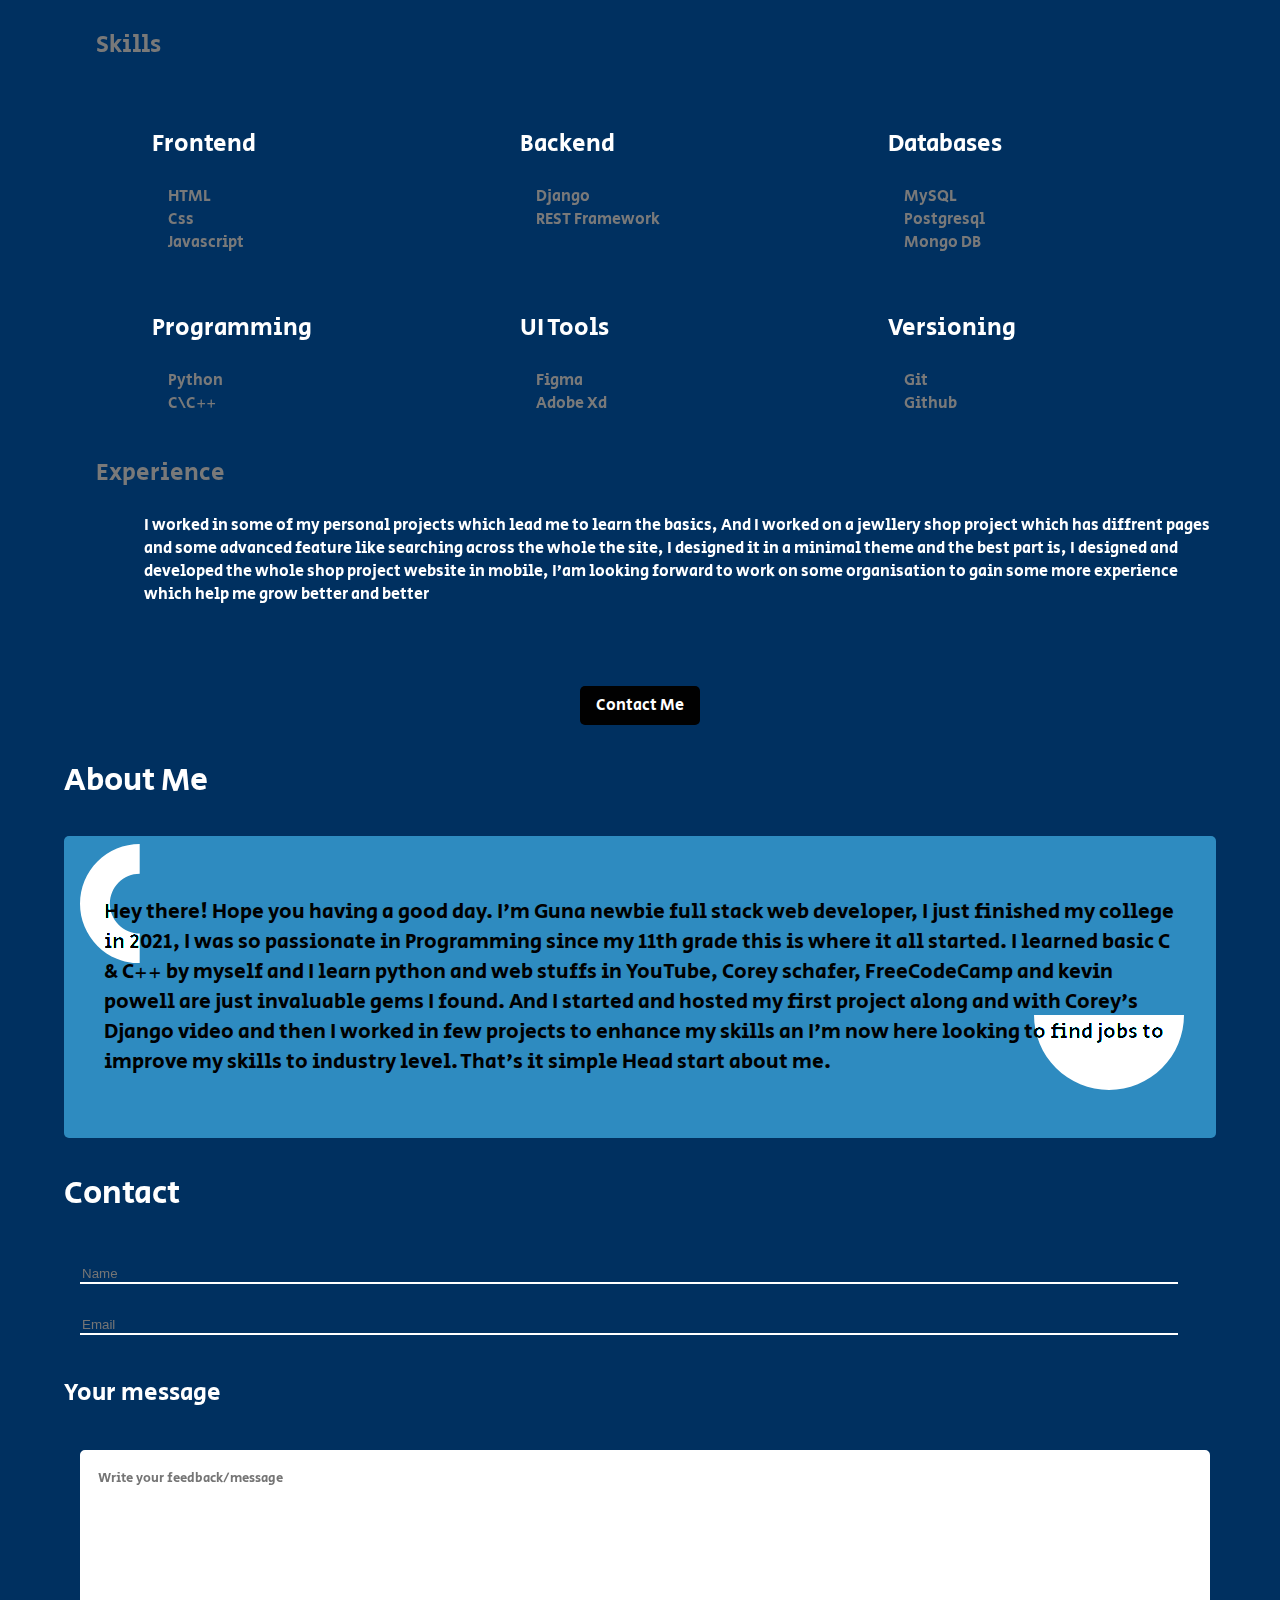
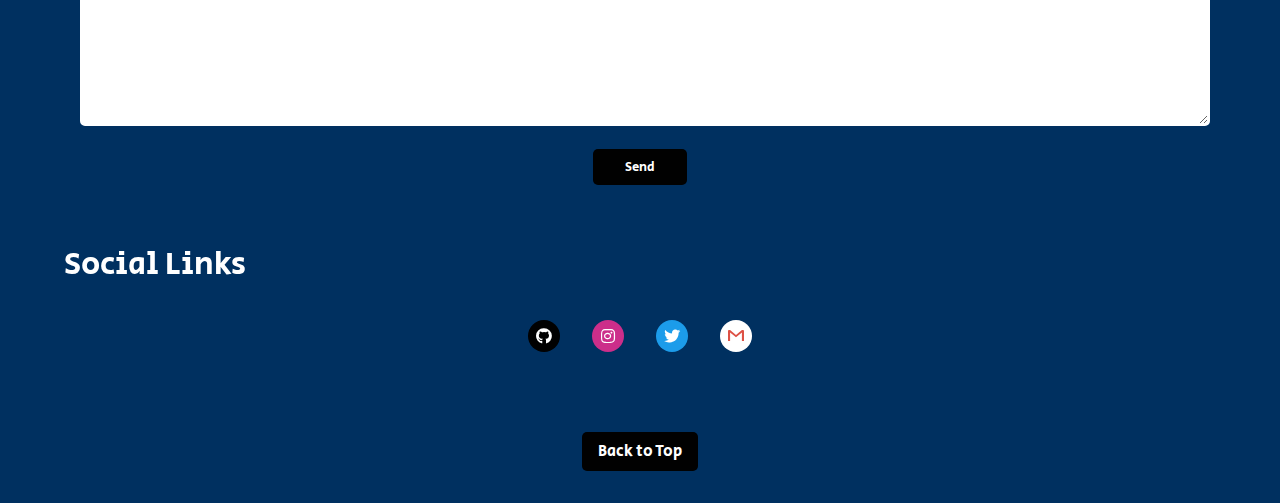
==== commit 2ac2bf87: "mobile version little modified" ====
--- a/index.html
+++ b/index.html
@@ -23,23 +23,23 @@
       <div class="intro-container">
         <nav class="navbar">
           <ul class="links-container">
-            <a href="#"><li class="links-1"><span><svg class="li-icons" width="34" viewBox="0 0 34 34" fill="none" xmlns="http://www.w3.org/2000/svg"><path id="home-icon" d="M33.0833 14.7884C33.0825 14.7876 33.0818 14.7868 33.081 14.786L19.2117 0.917236C18.6205 0.325806 17.8345 0 16.9985 0C16.1624 0 15.3765 0.325546 14.785 0.916977L0.922978 14.7788C0.918309 14.7834 0.913639 14.7884 0.90897 14.793C-0.305019 16.014 -0.302944 17.9951 0.914937 19.2129C1.47135 19.7696 2.20623 20.092 2.99195 20.1258C3.02385 20.1289 3.05602 20.1304 3.08844 20.1304H3.64122V30.337C3.64122 32.3567 5.28452 34 7.30472 34H12.7308C13.2808 34 13.7269 33.5541 13.7269 33.0039V25.002C13.7269 24.0803 14.4766 23.3306 15.3982 23.3306H18.5987C19.5204 23.3306 20.27 24.0803 20.27 25.002V33.0039C20.27 33.5541 20.7159 34 21.2661 34H26.6922C28.7124 34 30.3557 32.3567 30.3557 30.337V20.1304H30.8683C31.7041 20.1304 32.4901 19.8049 33.0818 19.2135C34.3009 17.9935 34.3015 16.0091 33.0833 14.7884Z" fill="white"/></svg></span>
+            <a class="li-hl" href="#"><li class="links-1"><span><svg class="li-icons" width="34" viewBox="0 0 34 34" fill="none" xmlns="http://www.w3.org/2000/svg"><path id="home-icon" d="M33.0833 14.7884C33.0825 14.7876 33.0818 14.7868 33.081 14.786L19.2117 0.917236C18.6205 0.325806 17.8345 0 16.9985 0C16.1624 0 15.3765 0.325546 14.785 0.916977L0.922978 14.7788C0.918309 14.7834 0.913639 14.7884 0.90897 14.793C-0.305019 16.014 -0.302944 17.9951 0.914937 19.2129C1.47135 19.7696 2.20623 20.092 2.99195 20.1258C3.02385 20.1289 3.05602 20.1304 3.08844 20.1304H3.64122V30.337C3.64122 32.3567 5.28452 34 7.30472 34H12.7308C13.2808 34 13.7269 33.5541 13.7269 33.0039V25.002C13.7269 24.0803 14.4766 23.3306 15.3982 23.3306H18.5987C19.5204 23.3306 20.27 24.0803 20.27 25.002V33.0039C20.27 33.5541 20.7159 34 21.2661 34H26.6922C28.7124 34 30.3557 32.3567 30.3557 30.337V20.1304H30.8683C31.7041 20.1304 32.4901 19.8049 33.0818 19.2135C34.3009 17.9935 34.3015 16.0091 33.0833 14.7884Z" fill="white"/></svg></span>
                 <p class="li-text" >Home</p>
               </li></a>
-            <a href="#projects"><li class="links-2"><span><svg class="li-icons" width="34" viewBox="0 0 34 34" fill="none" xmlns="http://www.w3.org/2000/svg"><g id="project-icon"><g id="Group"><g id="Group_2"><path id="Vector" d="M33.4783 8.78305L33.477 8.78193L31.2824 8.46882C30.9739 8.42488 30.7595 8.1392 30.8034 7.83075C30.8245 7.68251 30.9037 7.54881 31.0235 7.45896L32.7972 6.12867C33.0465 5.94172 33.097 5.58813 32.91 5.33884L30.879 2.63085C30.6921 2.38156 30.3385 2.33107 30.0892 2.51802L28.316 3.84832C28.0678 4.03668 27.7139 3.98816 27.5256 3.73993C27.4341 3.61941 27.3949 3.46716 27.4168 3.31744L27.7304 1.12285C27.7746 0.81439 27.5605 0.52857 27.2521 0.484284L23.9026 0.00580259C23.5942 -0.0384842 23.3082 0.175616 23.264 0.484072L22.9503 2.67881C22.9063 2.98726 22.6207 3.20172 22.3122 3.15778C22.164 3.1367 22.0303 3.0575 21.9404 2.93776L20.6107 1.16403C20.4237 0.91474 20.0702 0.864247 19.8209 1.0512L18.1256 2.32339C17.3586 2.24186 16.5851 2.24186 15.8181 2.32339C10.7952 2.89749 6.85632 6.90319 6.3667 11.935C6.35147 12.0947 6.34583 12.2532 6.33793 12.4118L6.42932 14.4788C6.68997 16.5459 7.55352 17.3927 7.5 17.655L10.2882 21.3001L11.8616 22.7021C12.0366 22.5 10.4807 20.3075 10.2882 20.5L11.8616 22.7021C11.6694 22.8945 12.3686 24.5564 12.5228 24.7805L12.4537 24.564C12.1943 24.6208 12.635 24.5116 12.6355 24.7771L12.4537 24.564C12.4536 24.8308 12.4968 24.7255 12.7579 24.7805L12.6355 24.7771L12.5228 24C12.3685 24.224 12.4433 24.5846 12.6355 24.7771L12.7949 24.4485C12.9874 24.6411 12.3125 24.6547 12.5366 24.5L12.6355 24.7771L11.8616 22.7021C11.9152 22.9643 12.7689 26.4995 13.0366 26.5L12.9623 26.6045C13.2292 26.6047 12.9073 24.2611 12.9623 24L10.4623 21.0519L9.96231 20.5L7.5 17.655L10.2882 21.3001C10.5122 21.4544 12.5356 24.8774 12.728 24.6852L12.5228 24.908V26.5158C12.5254 27.3184 12.9554 28.0588 13.6512 28.4588V31.5933C13.6512 32.8396 14.6615 33.85 15.9078 33.85H18.1645C19.4108 33.85 20.4211 32.8396 20.4211 31.5933V28.4588C21.117 28.0588 21.5469 27.3184 21.5495 26.5158V24.2829C21.5648 23.3433 22.0563 22.4759 22.8544 21.98C23.3226 21.6762 23.7666 21.3367 24.1824 20.9645L23.4298 20.1239C23.0578 20.4573 22.6604 20.7612 22.2411 21.0327C21.1209 21.7358 20.4352 22.9603 20.4211 24.2829V26.5158C20.4211 27.139 19.916 27.6442 19.2928 27.6442H14.7795C14.1563 27.6442 13.6512 27.139 13.6512 26.5158V24.2361C13.6381 22.9385 12.9632 21.7377 11.8616 21.0519C7.39016 18.2422 6.04294 12.3398 8.85262 7.86826C10.5959 5.09392 13.6383 3.40531 16.9149 3.3936C16.9065 3.4137 16.8991 3.43422 16.8929 3.4551C16.8719 3.60319 16.9107 3.75361 17.0006 3.87314L18.3303 5.64631C18.4705 5.82776 18.484 6.07697 18.3642 6.27253C18.2488 6.46928 18.0258 6.57661 17.8 6.54389L15.6054 6.23022C15.297 6.186 15.0112 6.40017 14.9669 6.70856L14.4878 10.0598C14.4436 10.3681 14.6578 10.654 14.9662 10.6983L17.1614 11.0121C17.4699 11.056 17.6843 11.3417 17.6404 11.6501C17.6193 11.7984 17.5401 11.9321 17.4203 12.0219L15.6472 13.3516C15.3979 13.5386 15.3474 13.8922 15.5344 14.1415L17.5653 16.8495C17.7523 17.0988 18.1059 17.1492 18.3552 16.9623L20.1289 15.6326C20.3784 15.446 20.732 15.497 20.9186 15.7465C21.0079 15.8659 21.0463 16.0158 21.0254 16.1634L20.7122 18.358C20.668 18.6664 20.8821 18.9524 21.1905 18.9967L24.5418 19.4756C24.5682 19.479 24.5947 19.4807 24.6213 19.4807C24.9022 19.4811 25.1405 19.2747 25.1804 18.9967L25.4935 16.8021C25.5375 16.4936 25.8231 16.2792 26.1316 16.3231C26.2798 16.3442 26.4135 16.4234 26.5034 16.5431L27.8337 18.3163C28.0206 18.5656 28.3742 18.6161 28.6235 18.4291L31.3315 16.3981C31.5808 16.2112 31.6313 15.8576 31.4443 15.6083L30.1146 13.8351C29.975 13.6534 29.9616 13.4046 30.0807 13.2089C30.1936 13.0096 30.4187 12.9015 30.6449 12.9381L32.8395 13.2512C33.1479 13.2955 33.4338 13.0813 33.4781 12.773L33.9565 9.42169C34.0008 9.11323 33.7867 8.82734 33.4783 8.78305ZM14.7795 28.7725H19.2928V29.9008H14.7795V28.7725ZM14.7795 31.0291H19.2928V31.5933C19.2928 32.2165 18.7877 32.7216 18.1645 32.7216H15.9078C15.2846 32.7216 14.7795 32.2165 14.7795 31.5933V31.0291ZM32.4378 12.0529L30.8017 11.8194C29.8764 11.6872 29.0191 12.3303 28.887 13.2556C28.8235 13.6999 28.9392 14.1514 29.2085 14.5104L30.1998 15.8323L28.3945 17.1863L27.4027 15.865C26.8419 15.1171 25.781 14.9654 25.0332 15.5262C24.6741 15.7955 24.4367 16.1964 24.3731 16.6407L24.1446 18.2791L21.9111 17.9597L22.1447 16.3237C22.2772 15.3984 21.6344 14.5408 20.7091 14.4084C20.2645 14.3447 19.8129 14.4604 19.4536 14.7299L18.1318 15.7211L16.7778 13.9158L18.099 12.924C18.8469 12.3632 18.9986 11.3024 18.4378 10.5546C18.1686 10.1955 17.7677 9.95807 17.3233 9.89446L15.6872 9.66089L16.0066 7.42737L17.6426 7.66093C18.5679 7.79344 19.4255 7.15072 19.5579 6.22542C19.6216 5.78079 19.5059 5.32918 19.2364 4.96987L18.2418 3.64691L20.0471 2.29292L21.0389 3.61475C21.5997 4.36262 22.6605 4.51431 23.4083 3.95354C23.7674 3.68429 24.0048 3.28338 24.0684 2.83903L24.302 1.20296L26.5355 1.52171L26.302 3.15778C26.1698 4.08315 26.8128 4.9404 27.7382 5.07255C28.1825 5.13602 28.6339 5.02037 28.993 4.75098L30.3149 3.75974L31.6689 5.56507L30.347 6.55687C29.5992 7.11764 29.4475 8.17848 30.0082 8.92628C30.2775 9.28537 30.6784 9.52281 31.1227 9.58642L32.7588 9.81999L32.4378 12.0529Z" fill="white"/></g></g><g id="Group_3"><g id="Group_4"><path id="Vector_2" d="M24.259 5.37161C21.7664 5.37161 19.7457 7.3923 19.7457 9.88492C19.7457 12.3775 21.7664 14.3982 24.259 14.3982C26.7516 14.3982 28.7723 12.3775 28.7723 9.88492C28.7695 7.39343 26.7505 5.37436 24.259 5.37161ZM24.259 13.2699C22.3895 13.2699 20.8741 11.7544 20.8741 9.88492C20.8741 8.01542 22.3895 6.49994 24.259 6.49994C26.1285 6.49994 27.644 8.01542 27.644 9.88492C27.6418 11.7535 26.1276 13.2677 24.259 13.2699Z" fill="white"/></g></g><g id="Group_5"><g id="Group_6"><path id="Vector_3" d="M17.638 24.9684H16.5096V26.6609H17.638V24.9684Z" fill="white"/></g></g><g id="Group_7"><g id="Group_8"><path id="Vector_4" d="M14.6062 19.4277C11.1235 18.0672 9.40318 14.1411 10.7637 10.6584C11.2909 9.30897 12.2371 8.16421 13.4632 7.39244L12.8601 6.43787C9.16934 8.763 8.06224 13.6398 10.3874 17.3306C11.2878 18.76 12.6229 19.863 14.1966 20.4776C15.5895 21.0113 16.5093 22.3484 16.5097 23.84H17.638C17.6398 21.883 16.4337 20.1278 14.6062 19.4277Z" fill="white"/></g></g><g id="Group_9"><g id="Group_10"><path id="Vector_5" d="M5.08904 8.62419L0.57605 9.75232L0.849532 10.8464L5.36253 9.71823L5.08904 8.62419Z" fill="white"/></g></g><g id="Group_11"><g id="Group_12"><path id="Vector_6" d="M2.1687 3.07182L1.51324 3.98948L5.46207 6.81001L6.11753 5.89235L2.1687 3.07182Z" fill="white"/></g></g><g id="Group_13"><g id="Group_14"><path id="Vector_7" d="M7.44023 0.00470479L6.34711 0.284191L7.50097 4.79715L8.59409 4.51766L7.44023 0.00470479Z" fill="white"/></g></g></g></svg></span>
+            <a class="li-hl" href="#projects"><li class="links-2"><span><svg class="li-icons" width="34" viewBox="0 0 34 34" fill="none" xmlns="http://www.w3.org/2000/svg"><g id="project-icon"><g id="Group"><g id="Group_2"><path id="Vector" d="M33.4783 8.78305L33.477 8.78193L31.2824 8.46882C30.9739 8.42488 30.7595 8.1392 30.8034 7.83075C30.8245 7.68251 30.9037 7.54881 31.0235 7.45896L32.7972 6.12867C33.0465 5.94172 33.097 5.58813 32.91 5.33884L30.879 2.63085C30.6921 2.38156 30.3385 2.33107 30.0892 2.51802L28.316 3.84832C28.0678 4.03668 27.7139 3.98816 27.5256 3.73993C27.4341 3.61941 27.3949 3.46716 27.4168 3.31744L27.7304 1.12285C27.7746 0.81439 27.5605 0.52857 27.2521 0.484284L23.9026 0.00580259C23.5942 -0.0384842 23.3082 0.175616 23.264 0.484072L22.9503 2.67881C22.9063 2.98726 22.6207 3.20172 22.3122 3.15778C22.164 3.1367 22.0303 3.0575 21.9404 2.93776L20.6107 1.16403C20.4237 0.91474 20.0702 0.864247 19.8209 1.0512L18.1256 2.32339C17.3586 2.24186 16.5851 2.24186 15.8181 2.32339C10.7952 2.89749 6.85632 6.90319 6.3667 11.935C6.35147 12.0947 6.34583 12.2532 6.33793 12.4118L6.42932 14.4788C6.68997 16.5459 7.55352 17.3927 7.5 17.655L10.2882 21.3001L11.8616 22.7021C12.0366 22.5 10.4807 20.3075 10.2882 20.5L11.8616 22.7021C11.6694 22.8945 12.3686 24.5564 12.5228 24.7805L12.4537 24.564C12.1943 24.6208 12.635 24.5116 12.6355 24.7771L12.4537 24.564C12.4536 24.8308 12.4968 24.7255 12.7579 24.7805L12.6355 24.7771L12.5228 24C12.3685 24.224 12.4433 24.5846 12.6355 24.7771L12.7949 24.4485C12.9874 24.6411 12.3125 24.6547 12.5366 24.5L12.6355 24.7771L11.8616 22.7021C11.9152 22.9643 12.7689 26.4995 13.0366 26.5L12.9623 26.6045C13.2292 26.6047 12.9073 24.2611 12.9623 24L10.4623 21.0519L9.96231 20.5L7.5 17.655L10.2882 21.3001C10.5122 21.4544 12.5356 24.8774 12.728 24.6852L12.5228 24.908V26.5158C12.5254 27.3184 12.9554 28.0588 13.6512 28.4588V31.5933C13.6512 32.8396 14.6615 33.85 15.9078 33.85H18.1645C19.4108 33.85 20.4211 32.8396 20.4211 31.5933V28.4588C21.117 28.0588 21.5469 27.3184 21.5495 26.5158V24.2829C21.5648 23.3433 22.0563 22.4759 22.8544 21.98C23.3226 21.6762 23.7666 21.3367 24.1824 20.9645L23.4298 20.1239C23.0578 20.4573 22.6604 20.7612 22.2411 21.0327C21.1209 21.7358 20.4352 22.9603 20.4211 24.2829V26.5158C20.4211 27.139 19.916 27.6442 19.2928 27.6442H14.7795C14.1563 27.6442 13.6512 27.139 13.6512 26.5158V24.2361C13.6381 22.9385 12.9632 21.7377 11.8616 21.0519C7.39016 18.2422 6.04294 12.3398 8.85262 7.86826C10.5959 5.09392 13.6383 3.40531 16.9149 3.3936C16.9065 3.4137 16.8991 3.43422 16.8929 3.4551C16.8719 3.60319 16.9107 3.75361 17.0006 3.87314L18.3303 5.64631C18.4705 5.82776 18.484 6.07697 18.3642 6.27253C18.2488 6.46928 18.0258 6.57661 17.8 6.54389L15.6054 6.23022C15.297 6.186 15.0112 6.40017 14.9669 6.70856L14.4878 10.0598C14.4436 10.3681 14.6578 10.654 14.9662 10.6983L17.1614 11.0121C17.4699 11.056 17.6843 11.3417 17.6404 11.6501C17.6193 11.7984 17.5401 11.9321 17.4203 12.0219L15.6472 13.3516C15.3979 13.5386 15.3474 13.8922 15.5344 14.1415L17.5653 16.8495C17.7523 17.0988 18.1059 17.1492 18.3552 16.9623L20.1289 15.6326C20.3784 15.446 20.732 15.497 20.9186 15.7465C21.0079 15.8659 21.0463 16.0158 21.0254 16.1634L20.7122 18.358C20.668 18.6664 20.8821 18.9524 21.1905 18.9967L24.5418 19.4756C24.5682 19.479 24.5947 19.4807 24.6213 19.4807C24.9022 19.4811 25.1405 19.2747 25.1804 18.9967L25.4935 16.8021C25.5375 16.4936 25.8231 16.2792 26.1316 16.3231C26.2798 16.3442 26.4135 16.4234 26.5034 16.5431L27.8337 18.3163C28.0206 18.5656 28.3742 18.6161 28.6235 18.4291L31.3315 16.3981C31.5808 16.2112 31.6313 15.8576 31.4443 15.6083L30.1146 13.8351C29.975 13.6534 29.9616 13.4046 30.0807 13.2089C30.1936 13.0096 30.4187 12.9015 30.6449 12.9381L32.8395 13.2512C33.1479 13.2955 33.4338 13.0813 33.4781 12.773L33.9565 9.42169C34.0008 9.11323 33.7867 8.82734 33.4783 8.78305ZM14.7795 28.7725H19.2928V29.9008H14.7795V28.7725ZM14.7795 31.0291H19.2928V31.5933C19.2928 32.2165 18.7877 32.7216 18.1645 32.7216H15.9078C15.2846 32.7216 14.7795 32.2165 14.7795 31.5933V31.0291ZM32.4378 12.0529L30.8017 11.8194C29.8764 11.6872 29.0191 12.3303 28.887 13.2556C28.8235 13.6999 28.9392 14.1514 29.2085 14.5104L30.1998 15.8323L28.3945 17.1863L27.4027 15.865C26.8419 15.1171 25.781 14.9654 25.0332 15.5262C24.6741 15.7955 24.4367 16.1964 24.3731 16.6407L24.1446 18.2791L21.9111 17.9597L22.1447 16.3237C22.2772 15.3984 21.6344 14.5408 20.7091 14.4084C20.2645 14.3447 19.8129 14.4604 19.4536 14.7299L18.1318 15.7211L16.7778 13.9158L18.099 12.924C18.8469 12.3632 18.9986 11.3024 18.4378 10.5546C18.1686 10.1955 17.7677 9.95807 17.3233 9.89446L15.6872 9.66089L16.0066 7.42737L17.6426 7.66093C18.5679 7.79344 19.4255 7.15072 19.5579 6.22542C19.6216 5.78079 19.5059 5.32918 19.2364 4.96987L18.2418 3.64691L20.0471 2.29292L21.0389 3.61475C21.5997 4.36262 22.6605 4.51431 23.4083 3.95354C23.7674 3.68429 24.0048 3.28338 24.0684 2.83903L24.302 1.20296L26.5355 1.52171L26.302 3.15778C26.1698 4.08315 26.8128 4.9404 27.7382 5.07255C28.1825 5.13602 28.6339 5.02037 28.993 4.75098L30.3149 3.75974L31.6689 5.56507L30.347 6.55687C29.5992 7.11764 29.4475 8.17848 30.0082 8.92628C30.2775 9.28537 30.6784 9.52281 31.1227 9.58642L32.7588 9.81999L32.4378 12.0529Z" fill="white"/></g></g><g id="Group_3"><g id="Group_4"><path id="Vector_2" d="M24.259 5.37161C21.7664 5.37161 19.7457 7.3923 19.7457 9.88492C19.7457 12.3775 21.7664 14.3982 24.259 14.3982C26.7516 14.3982 28.7723 12.3775 28.7723 9.88492C28.7695 7.39343 26.7505 5.37436 24.259 5.37161ZM24.259 13.2699C22.3895 13.2699 20.8741 11.7544 20.8741 9.88492C20.8741 8.01542 22.3895 6.49994 24.259 6.49994C26.1285 6.49994 27.644 8.01542 27.644 9.88492C27.6418 11.7535 26.1276 13.2677 24.259 13.2699Z" fill="white"/></g></g><g id="Group_5"><g id="Group_6"><path id="Vector_3" d="M17.638 24.9684H16.5096V26.6609H17.638V24.9684Z" fill="white"/></g></g><g id="Group_7"><g id="Group_8"><path id="Vector_4" d="M14.6062 19.4277C11.1235 18.0672 9.40318 14.1411 10.7637 10.6584C11.2909 9.30897 12.2371 8.16421 13.4632 7.39244L12.8601 6.43787C9.16934 8.763 8.06224 13.6398 10.3874 17.3306C11.2878 18.76 12.6229 19.863 14.1966 20.4776C15.5895 21.0113 16.5093 22.3484 16.5097 23.84H17.638C17.6398 21.883 16.4337 20.1278 14.6062 19.4277Z" fill="white"/></g></g><g id="Group_9"><g id="Group_10"><path id="Vector_5" d="M5.08904 8.62419L0.57605 9.75232L0.849532 10.8464L5.36253 9.71823L5.08904 8.62419Z" fill="white"/></g></g><g id="Group_11"><g id="Group_12"><path id="Vector_6" d="M2.1687 3.07182L1.51324 3.98948L5.46207 6.81001L6.11753 5.89235L2.1687 3.07182Z" fill="white"/></g></g><g id="Group_13"><g id="Group_14"><path id="Vector_7" d="M7.44023 0.00470479L6.34711 0.284191L7.50097 4.79715L8.59409 4.51766L7.44023 0.00470479Z" fill="white"/></g></g></g></svg></span>
               <p class="li-text" >Projects</p>
             </li></a>
-            <a href="#resume"><li class="links-3">
+            <a class="li-hl" href="#resume"><li class="links-3">
               <span><svg class="li-icons" width="34" viewBox="0 0 34 34" fill="none" xmlns="http://www.w3.org/2000/svg"><g id="resume-icon"><g id="Group 5"><path id="Vector" d="M27.6845 0H5.78537C3.72996 0 2.05786 1.47536 2.05786 3.28879C2.05786 27.7459 2.05885 26.6087 2.05784 26.6529C2.05326 26.8515 1.93002 33.8708 2.05784 33.9841C2.13534 34.0528 10.0444 33.6817 10.1542 33.7561C10.6451 34.0897 9.89045 33.9841 27.6845 33.9841C29.7399 33.9841 31.412 32.5088 31.412 30.6953V3.28879C31.412 1.47536 29.7399 0 27.6845 0ZM28.927 30.6953C28.927 31.2998 28.3696 31.7916 27.6845 31.7916H12.1532H10.3923C3.76575 31.7916 5.22912 31.7916 4.54287 31.7916V25.077V3.28879C4.54287 2.68434 5.10029 2.19252 5.78537 2.19252H27.6845C28.3696 2.19252 28.927 2.68434 28.927 3.28879V30.6953ZM24.9665 22.1308C24.9665 22.7362 24.4103 23.2271 23.724 23.2271H9.6682C8.98195 23.2271 8.4257 22.7362 8.4257 22.1308C8.4257 21.5254 8.98195 21.0345 9.6682 21.0345H23.724C24.4103 21.0345 24.9665 21.5254 24.9665 22.1308ZM24.9665 27.7491C24.9665 28.3546 24.4103 28.8454 23.724 28.8454H15.7254C15.0392 28.8454 14.4829 28.3546 14.4829 27.7491C14.4829 27.1437 15.0392 26.6529 15.7254 26.6529H23.724C24.4103 26.6529 24.9665 27.1437 24.9665 27.7491ZM16.684 11.516C18.9899 11.516 20.866 9.86081 20.866 7.82629C20.866 5.79176 18.99 4.13654 16.684 4.13654C14.378 4.13654 12.502 5.79176 12.502 7.82629C12.502 9.86081 14.3781 11.516 16.684 11.516ZM16.684 6.32907C17.6197 6.32907 18.381 7.00073 18.381 7.82629C18.381 8.65184 17.6197 9.32351 16.684 9.32351C15.7483 9.32351 14.9871 8.65184 14.9871 7.82629C14.9871 7.00073 15.7483 6.32907 16.684 6.32907ZM10.3924 16.8859V15.3828C10.3924 14.4349 11.0263 13.5726 12.0074 13.1861L13.978 12.4097C14.3084 12.2795 14.077 12.3145 18.8553 12.3145C19.2046 12.3145 19.1926 12.343 21.3325 13.186C22.3136 13.5726 22.9475 14.4348 22.9475 15.3828V16.8859C22.9475 17.4913 22.3912 17.9821 21.705 17.9821C21.0187 17.9821 20.4625 17.4913 20.4625 16.8859V15.3828C20.4625 15.2987 20.4062 15.2223 20.3193 15.188L18.5904 14.507H14.7494L13.0205 15.188C12.9335 15.2223 12.8773 15.2988 12.8773 15.3828V16.8859C12.8773 17.4913 12.321 17.9821 11.6348 17.9821C10.9485 17.9821 10.3924 17.4913 10.3924 16.8859Z" fill="white"/></g></g></svg></span> 
               <p class="li-text" >Resume</p>
             </li></a>
-            <a href="#contact"><li class="links-4">
+            <a class="li-hl" href="#about"><li class="links-5">
+              <span><svg class="li-icons" width="34" viewBox="0 0 34 34" fill="none" xmlns="http://www.w3.org/2000/svg"><g id="contact-icon"><g id="Group"><path id="Vector" d="M16.3462 17.68C18.8738 17.68 20.9231 15.1406 20.9231 12.0081C20.9231 8.87548 20.2503 6.79999 16.3462 6.79999C12.4422 6.79999 11.7692 8.87548 11.7692 12.0081C11.7692 15.1406 13.8185 17.68 16.3462 17.68Z" fill="white"/><path id="Vector_2" d="M3.92451 29.3229C3.92329 29.0429 3.92206 29.244 3.92451 29.3229V29.3229Z" fill="white"/><path id="Vector_3" d="M29.7816 29.5415C29.7854 29.4649 29.7829 29.0098 29.7816 29.5415V29.5415Z" fill="white"/><path id="Vector_4" d="M24.8366 25.3007C24.7533 20.1 24.0664 18.6181 18.8106 17.68C18.8106 17.68 18.0707 18.6123 16.3463 18.6123C14.6219 18.6123 13.8819 17.68 13.8819 17.68C8.68343 18.6078 7.95483 20.0678 7.85903 25.1318C7.85118 25.5453 7.84754 25.567 7.84613 25.519C7.84645 25.609 7.84683 25.7753 7.84683 26.0654C7.84683 26.0654 9.09812 28.56 16.3463 28.56C23.5944 28.56 24.8458 26.0654 24.8458 26.0654C24.8458 25.879 24.8459 25.7494 24.8461 25.6613C24.8447 25.6909 24.8419 25.6334 24.8366 25.3007Z" fill="white"/><path id="Ellipse 3" d="M32.6923 17C32.6923 26.3888 25.3739 34 16.3462 34C7.31842 34 0 26.3888 0 17C0 7.61116 7.31842 0 16.3462 0C25.3739 0 32.6923 7.61116 32.6923 17ZM2.41714 17C2.41714 25.0005 8.65337 31.4862 16.3462 31.4862C24.0389 31.4862 30.2752 25.0005 30.2752 17C30.2752 8.9995 24.0389 2.51382 16.3462 2.51382C8.65337 2.51382 2.41714 8.9995 2.41714 17Z" fill="white"/></g></g></svg></span>  
+              <p class="li-text" >About</p>
+            </li></a>
+            <a class="li-hl" href="#contact"><li class="links-4">
               <span><svg class="li-icons" width="34" viewBox="0 0 44 35" fill="none" xmlns="http://www.w3.org/2000/svg"><g id="at-icon"><path id="Vector" d="M29.8964 33.2416C26.8789 34.5607 24.2633 35 20.6922 35C12.3435 35 5 29.1865 5 19.6123C5 9.64662 12.4436 1 23.811 1C32.6629 1 39 6.91122 39 15.118C39 22.25 34.8759 26.7444 29.4441 26.7444C27.0801 26.7444 25.3704 25.5719 25.1188 22.9826H25.0181C23.4593 25.4742 21.196 26.7444 18.5301 26.7444C15.2609 26.7444 12.897 24.3994 12.897 20.3933C12.897 14.4337 17.4236 9.01125 24.6659 9.01125C26.8789 9.01125 29.3932 9.54887 30.6512 10.2326L29.1427 19.2702C28.6401 22.1517 28.9918 23.4713 30.4002 23.5197C32.5629 23.5686 35.2785 20.8815 35.2785 15.2641C35.2785 8.9135 31.0538 3.97925 23.2575 3.97925C15.5629 3.97925 8.82269 9.84159 8.82269 19.1719C8.82269 27.3298 14.2042 31.9708 21.6986 31.9708C24.2639 31.9708 26.9801 31.4337 28.9912 30.4073L29.8964 33.2416ZM25.4201 13.0663C25.0176 12.9685 24.5144 12.8708 23.8608 12.8708C20.5418 12.8708 17.9257 16.0461 17.9257 19.8073C17.9257 21.6635 18.7812 22.836 20.4406 22.836C22.3014 22.836 24.2633 20.5399 24.7156 17.7068L25.4201 13.0663Z" fill="white"/></g></svg></span>  
               <p class="li-text" >Contact</p>
-            </li></a>
-            <a href="#about"><li class="links-5">
-              <span><svg class="li-icons" width="34" viewBox="0 0 34 34" fill="none" xmlns="http://www.w3.org/2000/svg"><g id="contact-icon"><g id="Group"><path id="Vector" d="M16.3462 17.68C18.8738 17.68 20.9231 15.1406 20.9231 12.0081C20.9231 8.87548 20.2503 6.79999 16.3462 6.79999C12.4422 6.79999 11.7692 8.87548 11.7692 12.0081C11.7692 15.1406 13.8185 17.68 16.3462 17.68Z" fill="white"/><path id="Vector_2" d="M3.92451 29.3229C3.92329 29.0429 3.92206 29.244 3.92451 29.3229V29.3229Z" fill="white"/><path id="Vector_3" d="M29.7816 29.5415C29.7854 29.4649 29.7829 29.0098 29.7816 29.5415V29.5415Z" fill="white"/><path id="Vector_4" d="M24.8366 25.3007C24.7533 20.1 24.0664 18.6181 18.8106 17.68C18.8106 17.68 18.0707 18.6123 16.3463 18.6123C14.6219 18.6123 13.8819 17.68 13.8819 17.68C8.68343 18.6078 7.95483 20.0678 7.85903 25.1318C7.85118 25.5453 7.84754 25.567 7.84613 25.519C7.84645 25.609 7.84683 25.7753 7.84683 26.0654C7.84683 26.0654 9.09812 28.56 16.3463 28.56C23.5944 28.56 24.8458 26.0654 24.8458 26.0654C24.8458 25.879 24.8459 25.7494 24.8461 25.6613C24.8447 25.6909 24.8419 25.6334 24.8366 25.3007Z" fill="white"/><path id="Ellipse 3" d="M32.6923 17C32.6923 26.3888 25.3739 34 16.3462 34C7.31842 34 0 26.3888 0 17C0 7.61116 7.31842 0 16.3462 0C25.3739 0 32.6923 7.61116 32.6923 17ZM2.41714 17C2.41714 25.0005 8.65337 31.4862 16.3462 31.4862C24.0389 31.4862 30.2752 25.0005 30.2752 17C30.2752 8.9995 24.0389 2.51382 16.3462 2.51382C8.65337 2.51382 2.41714 8.9995 2.41714 17Z" fill="white"/></g></g></svg></span>  
-              <p class="li-text" >About</p>
             </li></a>
           </ul>
         </nav>
@@ -189,7 +189,9 @@
         <a href="" class="round-btn git"><i class="fab fa-github"></i></a>
         <a href="" class="round-btn insta"><i class="fab fa-instagram"></i></a>
         <a href="" class="round-btn twit"><i class="fab fa-twitter"></i></a>
-        <a href="" class="round-btn mail"><i class="far fa-envelope"></i></a>
+        <a href="" class="round-btn mail">
+          <svg class="i-mail" width="16" viewBox="0 0 62 46" fill="none" xmlns="http://www.w3.org/2000/svg"><path d="M4.04348 0C1.80339 0 0 1.80339 0 4.04348V41.7826C0 44.0227 1.80339 45.8261 4.04348 45.8261H8.08696V9.43478L31 28.3043L53.9183 9.43478V45.8261H57.9565C60.1966 45.8261 62 44.0227 62 41.7826V4.04348C62 1.80339 60.1966 0 57.9565 0H53.9183L31 18.8696L8.08696 0H4.04348Z"/></svg>
+        </a>
       </div>
     </section>
     <div class="btt">
--- a/css/style.css
+++ b/css/style.css
@@ -9,7 +9,7 @@
     --eclipse-color: rgb(226, 211, 211);
     --ins-color: #cc2e8a;
     --twi-color: #1c9cea;
-    --mail-color: #bc3829;
+    --mail-bg: #DD5044;
 }
 html::-webkit-scrollbar{
     background: var(--main-color);
@@ -515,11 +515,23 @@
     text-decoration: none;
     background: var(--dark-color);
     color: var(--light-color);
-    padding: .6rem 1rem;
+    padding: 1rem;
     border-radius: 50%;
     margin: 0 1rem;
     transition: .5s ease-out all;
-}
+    position: relative;
+}
+
+.round-btn i{
+    fill: var(--light-color);
+    border-radius: 30%;
+    position: absolute;
+    top: 50%;
+    left: 50%;
+    transform: translate(-50%, -50%);
+    transition: .5s ease-in-out all;
+}
+
 
 .insta{
     background: var(--ins-color);
@@ -530,8 +542,22 @@
 }
 
 .mail{
-    background: var(--mail-color);
-}
+    background: var(--light-color);
+    transition: .5s ease-in-out all;
+}
+
+.i-mail{
+    fill:#DD5044;
+    position: absolute; 
+    top: 50%;
+    left: 50%;
+    transform: translate(-50%, -50%);
+}
+
+.i-mail:hover{
+    fill:var(--light-color);
+}
+
 
 .git:hover{
     background: var(--light-color);
@@ -549,8 +575,8 @@
 }
 
 .mail:hover{
-    background: var(--light-color);
-    color: var(--mail-color);
+    background: var(--mail-bg);
+    fill: var(--light-color);
 }
 
 .btt{
--- a/css/mobile-style.css
+++ b/css/mobile-style.css
@@ -10,10 +10,12 @@
 		font-size: 1.3rem;
 	}
 
+	/* navbar */
+
 	.links-container{
-		margin-left: .5rem;
+		margin-left: 1rem;
+		margin-right: 0;
 	}
-
 
 	.links-container li{
 		margin: .5rem 0;
@@ -25,6 +27,7 @@
 
 	.li-icons{
 		width: 1.5em;
+		transform: translateX(0deg);
 	}
 
 	/* intro */
@@ -142,8 +145,9 @@
 
 	/* contact */
 	.message{
-		width: 90%;
+		width: 85%;
 		position: relative;
+		left: 1rem;
 		margin: auto;
 	}
 
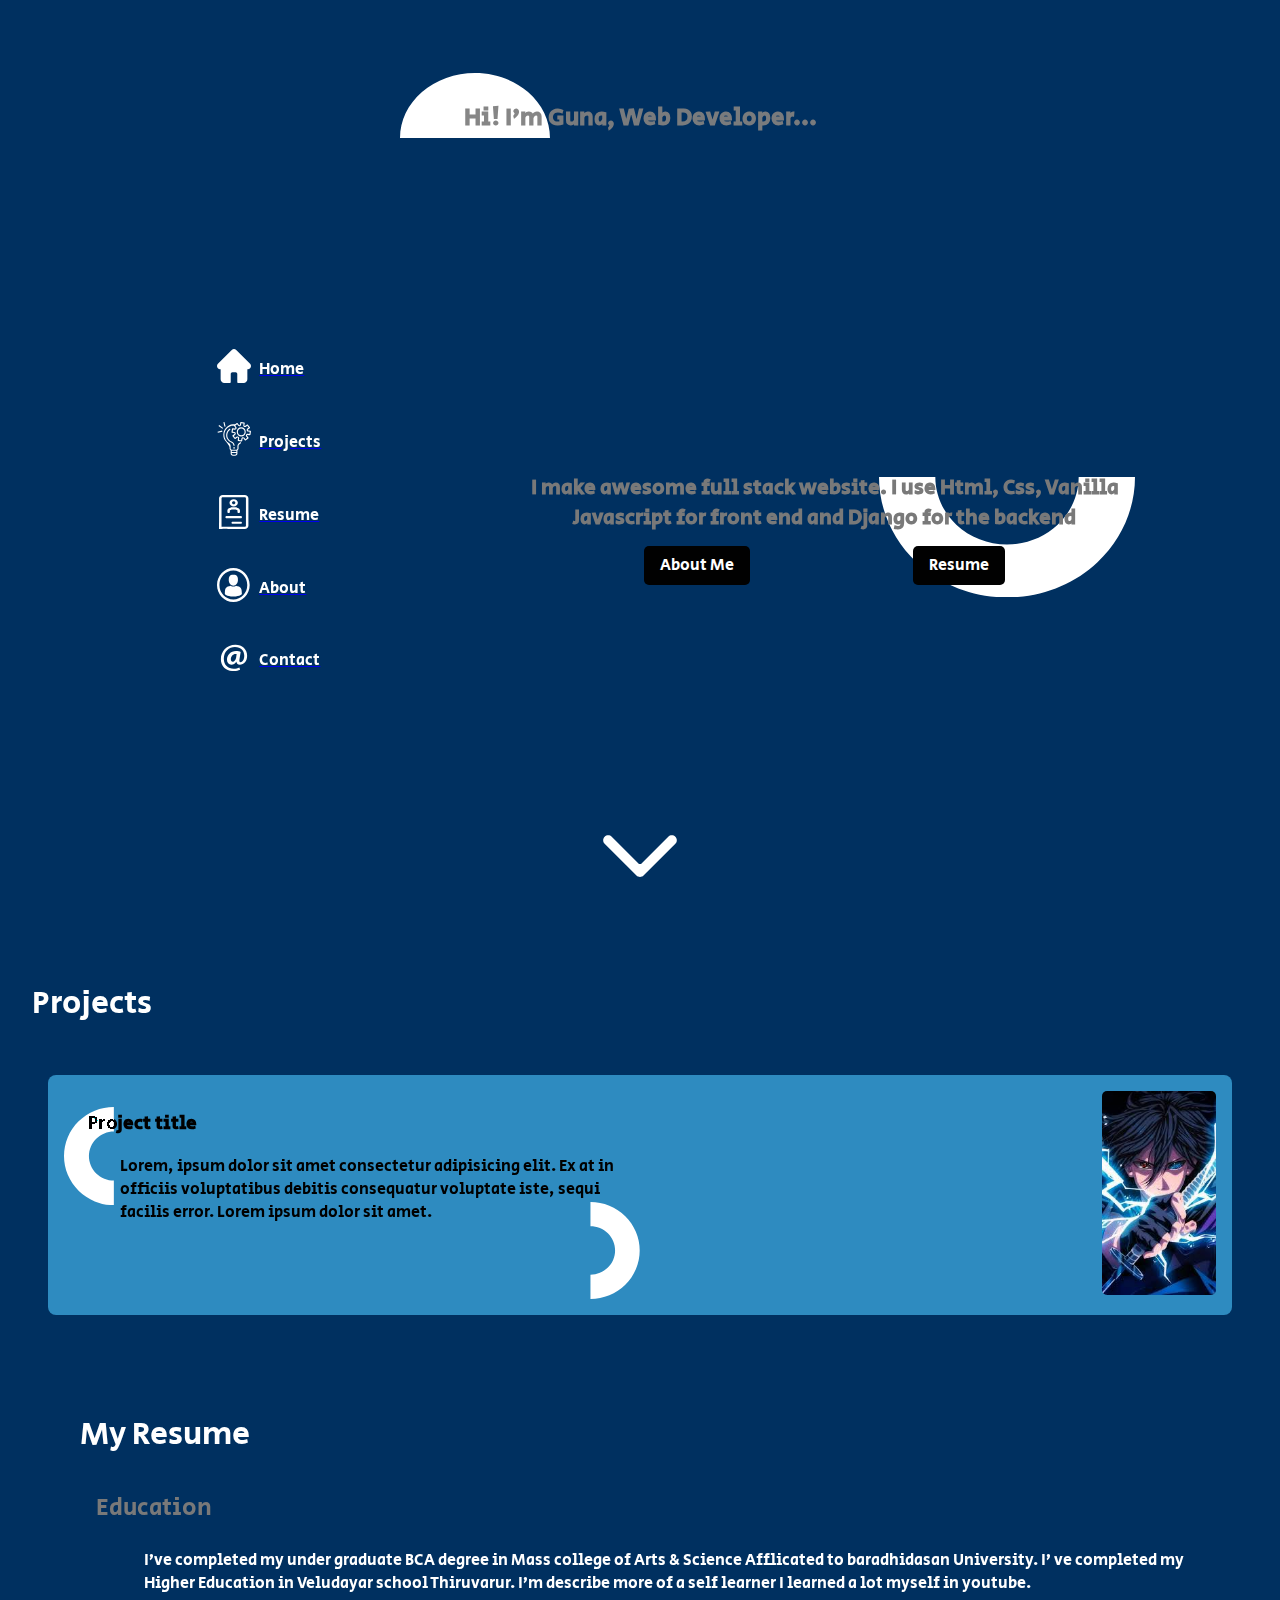
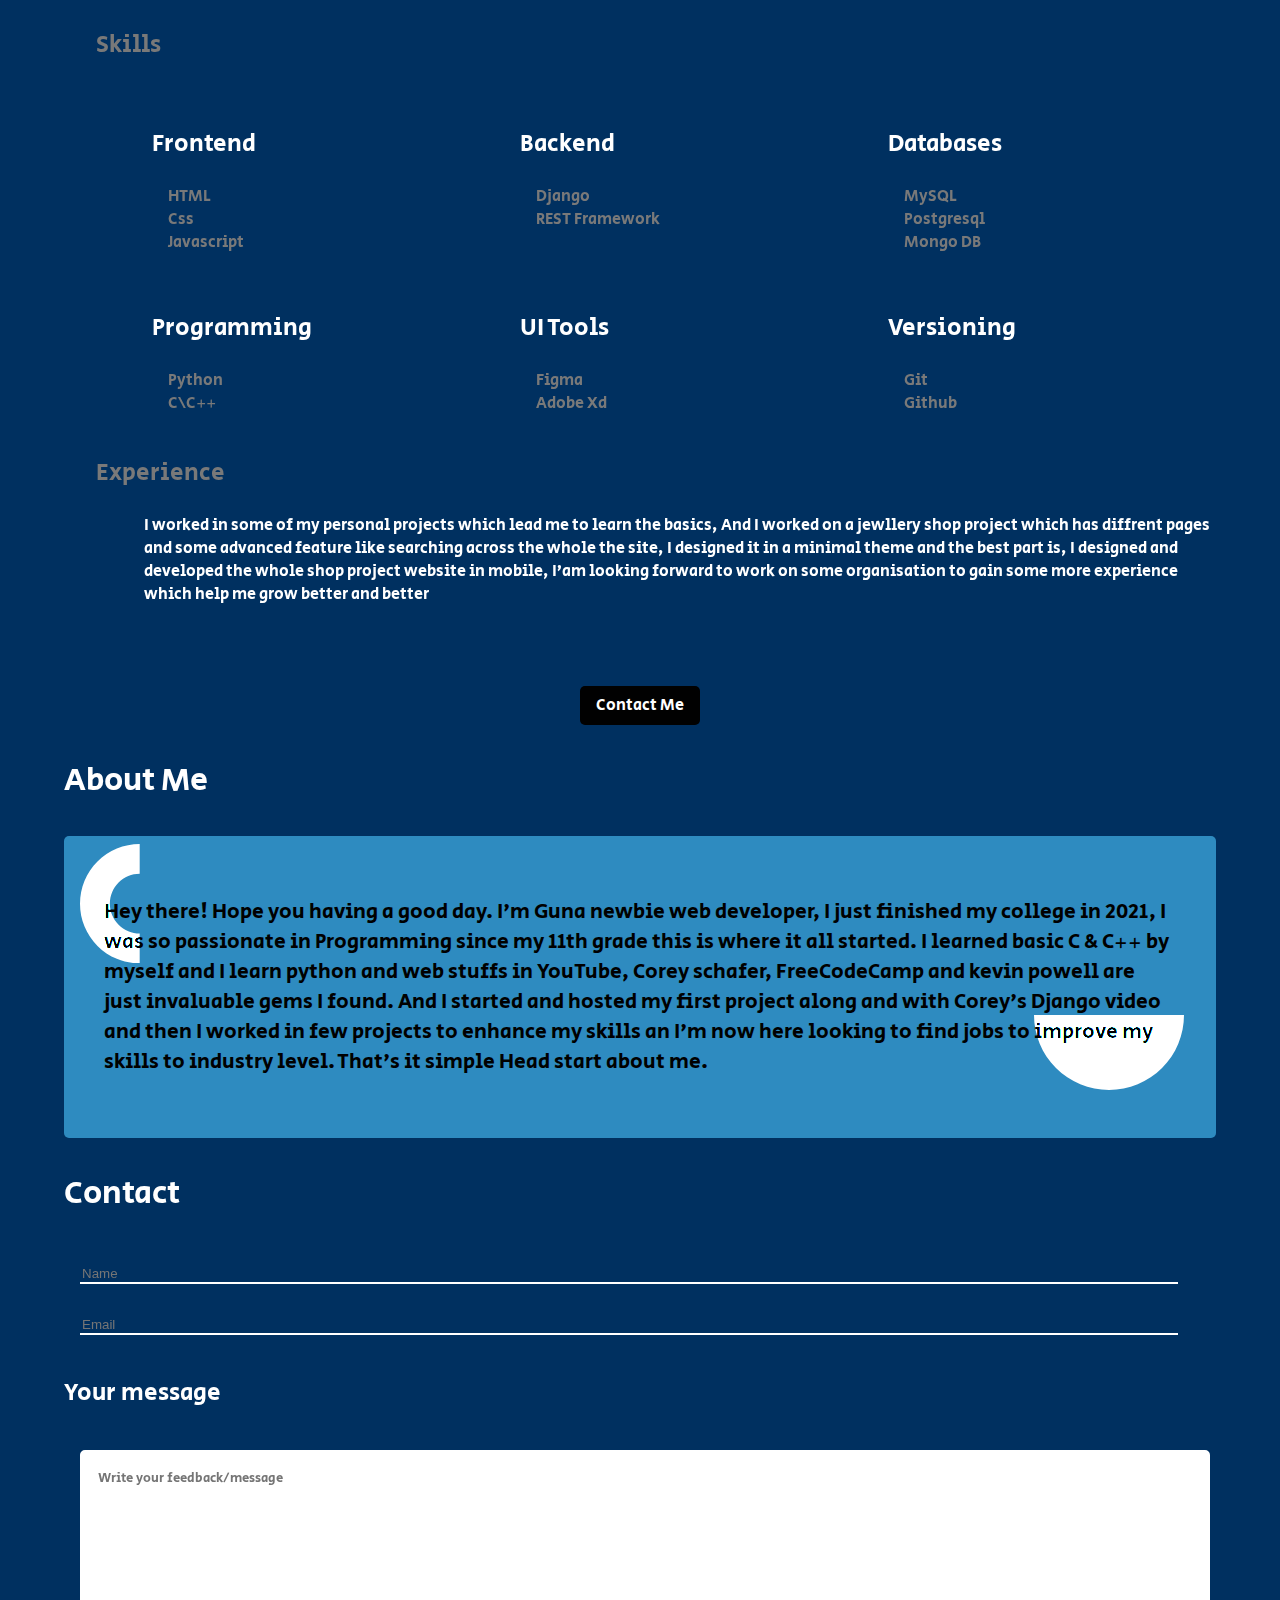
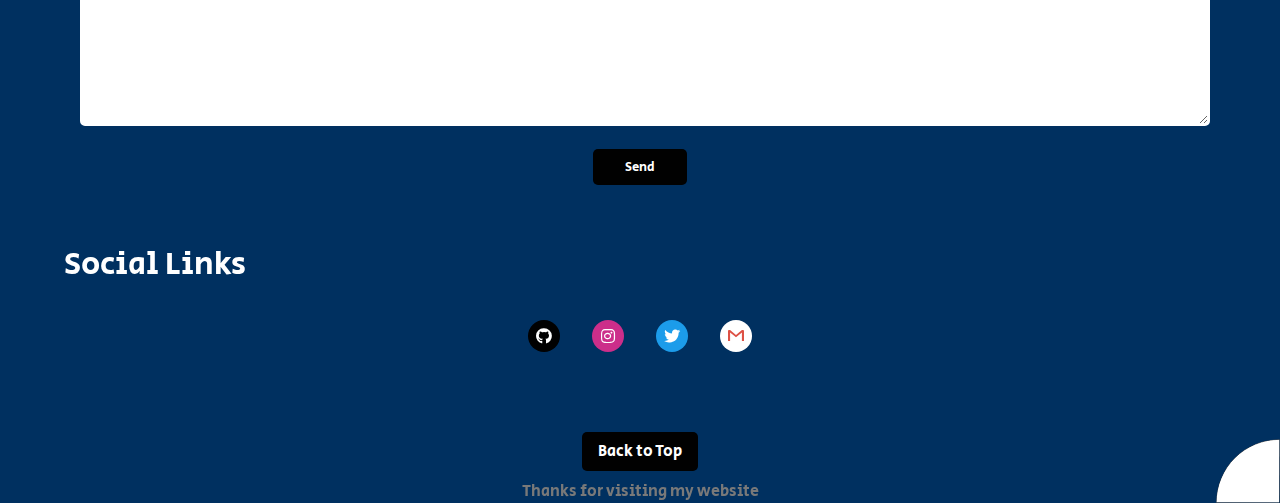
==== commit 9d06216c: "thanks note added" ====
--- a/index.html
+++ b/index.html
@@ -168,7 +168,7 @@
       <div class="about-container">
         <svg class="about-eclipse" width="60" viewBox="0 0 96 191" fill="none" xmlns="http://www.w3.org/2000/svg"><path id="about-eclipse" d="M95.5 0C82.9588 0 70.5403 2.47018 58.9537 7.2695C47.3671 12.0688 36.8393 19.1033 27.9713 27.9713C19.1033 36.8393 12.0688 47.3671 7.2695 58.9537C2.47018 70.5403 -5.48195e-07 82.9588 0 95.5C5.48195e-07 108.041 2.47018 120.46 7.26951 132.046C12.0688 143.633 19.1033 154.161 27.9713 163.029C36.8393 171.897 47.3671 178.931 58.9537 183.73C70.5403 188.53 82.9588 191 95.5 191V143.25C89.2294 143.25 83.0202 142.015 77.2269 139.615C71.4336 137.216 66.1697 133.698 61.7357 129.264C57.3017 124.83 53.7844 119.566 51.3848 113.773C48.9851 107.98 47.75 101.771 47.75 95.5C47.75 89.2294 48.9851 83.0202 51.3848 77.2269C53.7844 71.4336 57.3017 66.1696 61.7356 61.7357C66.1696 57.3017 71.4336 53.7844 77.2269 51.3848C83.0202 48.9851 89.2294 47.75 95.5 47.75V0Z"/></svg>
         <p class="about-content">
-          Hey there! Hope you having a good day. I'm Guna newbie full stack web developer, I just finished my college in 2021, I was so passionate in Programming since my 11th grade this is where it all started. I learned basic C & C++ by myself and I learn python and web stuffs in YouTube, Corey schafer, FreeCodeCamp and kevin powell are just invaluable gems I found. And I started and hosted my first project along and with Corey's Django video and then I worked in few projects to enhance my skills an I'm now here looking to find jobs to improve my skills to industry level. That's it simple Head start about me.
+          Hey there! Hope you having a good day. I'm Guna newbie web developer, I just finished my college in 2021, I was so passionate in Programming since my 11th grade this is where it all started. I learned basic C & C++ by myself and I learn python and web stuffs in YouTube, Corey schafer, FreeCodeCamp and kevin powell are just invaluable gems I found. And I started and hosted my first project along and with Corey's Django video and then I worked in few projects to enhance my skills an I'm now here looking to find jobs to improve my skills to industry level. That's it simple Head start about me.
         </p>
         <svg class="about-semi" width="150" viewBox="0 0 196 98" fill="none" xmlns="http://www.w3.org/2000/svg"><path id="about-half-circle" d="M0 0C0 12.8695 2.53485 25.6131 7.45981 37.503C12.3848 49.3929 19.6034 60.1963 28.7035 69.2965C37.8037 78.3966 48.6071 85.6152 60.497 90.5402C72.3869 95.4652 85.1305 98 98 98C110.87 98 123.613 95.4652 135.503 90.5402C147.393 85.6152 158.196 78.3966 167.296 69.2965C176.397 60.1963 183.615 49.3929 188.54 37.503C193.465 25.6131 196 12.8695 196 -7.62939e-06L98 0L0 0Z" /></svg>
       </div>
@@ -186,17 +186,20 @@
     <section class="social-links">
       <p class="s-title">Social Links</p>
       <div class="s-links-container">
-        <a href="" class="round-btn git"><i class="fab fa-github"></i></a>
-        <a href="" class="round-btn insta"><i class="fab fa-instagram"></i></a>
-        <a href="" class="round-btn twit"><i class="fab fa-twitter"></i></a>
-        <a href="" class="round-btn mail">
-          <svg class="i-mail" width="16" viewBox="0 0 62 46" fill="none" xmlns="http://www.w3.org/2000/svg"><path d="M4.04348 0C1.80339 0 0 1.80339 0 4.04348V41.7826C0 44.0227 1.80339 45.8261 4.04348 45.8261H8.08696V9.43478L31 28.3043L53.9183 9.43478V45.8261H57.9565C60.1966 45.8261 62 44.0227 62 41.7826V4.04348C62 1.80339 60.1966 0 57.9565 0H53.9183L31 18.8696L8.08696 0H4.04348Z"/></svg>
+        <a href="https://github.com/gamersdestiny" class="round-btn git"><i class="fab fa-github"></i></a>
+        <a href="https://z-p42.www.instagram.com/gamer_guna/" class="round-btn insta"><i class="fab fa-instagram"></i></a>
+        <a href="https://twitter.com/guna648" class="round-btn twit"><i class="fab fa-twitter"></i></a>
+        <a href="mailto:guna57012@gmail.com" class="round-btn mail">
+          <svg class="i-mail" width="1rem" viewBox="0 0 62 46" fill="none" xmlns="http://www.w3.org/2000/svg"><path d="M4.04348 0C1.80339 0 0 1.80339 0 4.04348V41.7826C0 44.0227 1.80339 45.8261 4.04348 45.8261H8.08696V9.43478L31 28.3043L53.9183 9.43478V45.8261H57.9565C60.1966 45.8261 62 44.0227 62 41.7826V4.04348C62 1.80339 60.1966 0 57.9565 0H53.9183L31 18.8696L8.08696 0H4.04348Z"/></svg>
         </a>
       </div>
     </section>
     <div class="btt">
       <a href="#" class="btn">Back to Top</a>
     </div>
-    
+    <div class="thanks-note">
+      <p class="t-text">Thanks for visiting my website</p>
+      <svg class="t-eclipse" width="4rem" height="4rem" viewBox="0 0 232 232" fill="none" xmlns="http://www.w3.org/2000/svg"><mask id="path-1-inside-1" fill="white"><path d="M0.297903 230.768C0.391003 200.54 6.43693 170.627 18.0905 142.736C29.7441 114.845 46.7771 89.5225 68.217 68.2142C89.6569 46.906 115.084 30.0293 143.046 18.5477C171.008 7.06618 200.958 1.20463 231.186 1.29774L230.477 231.477L0.297903 230.768Z"/></mask><path d="M0.297903 230.768C0.391003 200.54 6.43693 170.627 18.0905 142.736C29.7441 114.845 46.7771 89.5225 68.217 68.2142C89.6569 46.906 115.084 30.0293 143.046 18.5477C171.008 7.06618 200.958 1.20463 231.186 1.29774L230.477 231.477L0.297903 230.768Z" fill="white" stroke="black" stroke-width="2" mask="url(#path-1-inside-1)"/></svg>
+    </div>
   </body>
 </html>--- a/css/style.css
+++ b/css/style.css
@@ -74,7 +74,8 @@
     display: flex;
     width: 100%;
     justify-content: space-evenly;
-    margin: 5rem 0;
+    margin: auto 0;
+    height: 80vh;
 }
 
 .intro{
@@ -84,7 +85,7 @@
 
 .intro-text-container{
     display: block;
-    width: 45rem;
+    width: auto;
     text-align: center;
     margin: auto auto auto 0rem;
     position: relative;
@@ -92,7 +93,7 @@
 
 #intro-eclipse{
     position: absolute;
-    right: 1rem;
+    right: -1rem;
     top: 1.5rem;
     z-index: -1;
 }
@@ -584,6 +585,27 @@
     place-items: center;
     margin: 2rem 0;
 }
+
+.thanks-note{
+    position: relative;
+    margin-top: 2rem;
+}
+
+.t-text{
+    color: var(--accent-color);
+    position: absolute;
+    bottom: -1rem;
+    left: 50%;
+    transform: translateX(-50%);
+}
+
+.t-eclipse{
+    position: absolute;
+    bottom: 0;
+    right: 0;
+
+}
+
 /* ============================ keyframe ==================================== */
 
 @keyframes scroll-auto {
--- a/css/mobile-style.css
+++ b/css/mobile-style.css
@@ -168,3 +168,9 @@
 
 
 }
+
+@media screen and(max-width: 350px) {
+	*{
+		margin-left: 1rem;
+	}
+}
